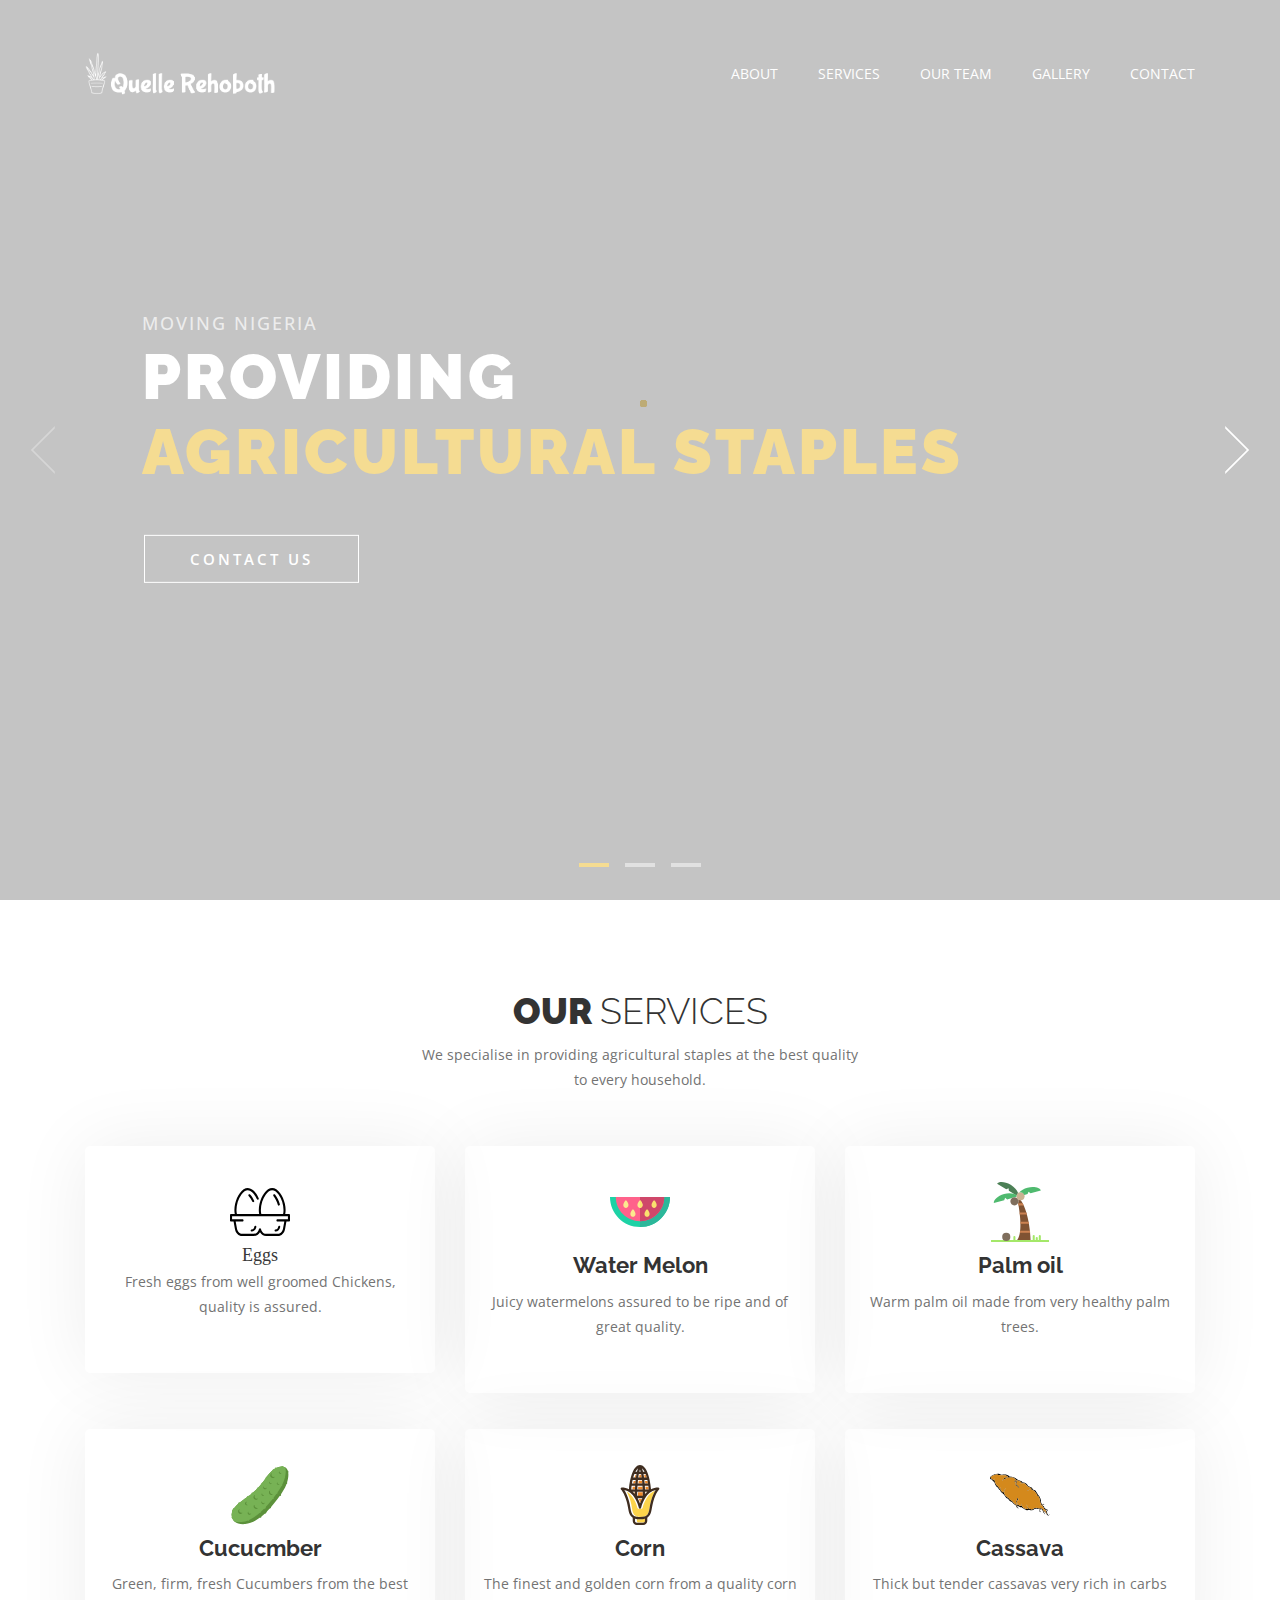
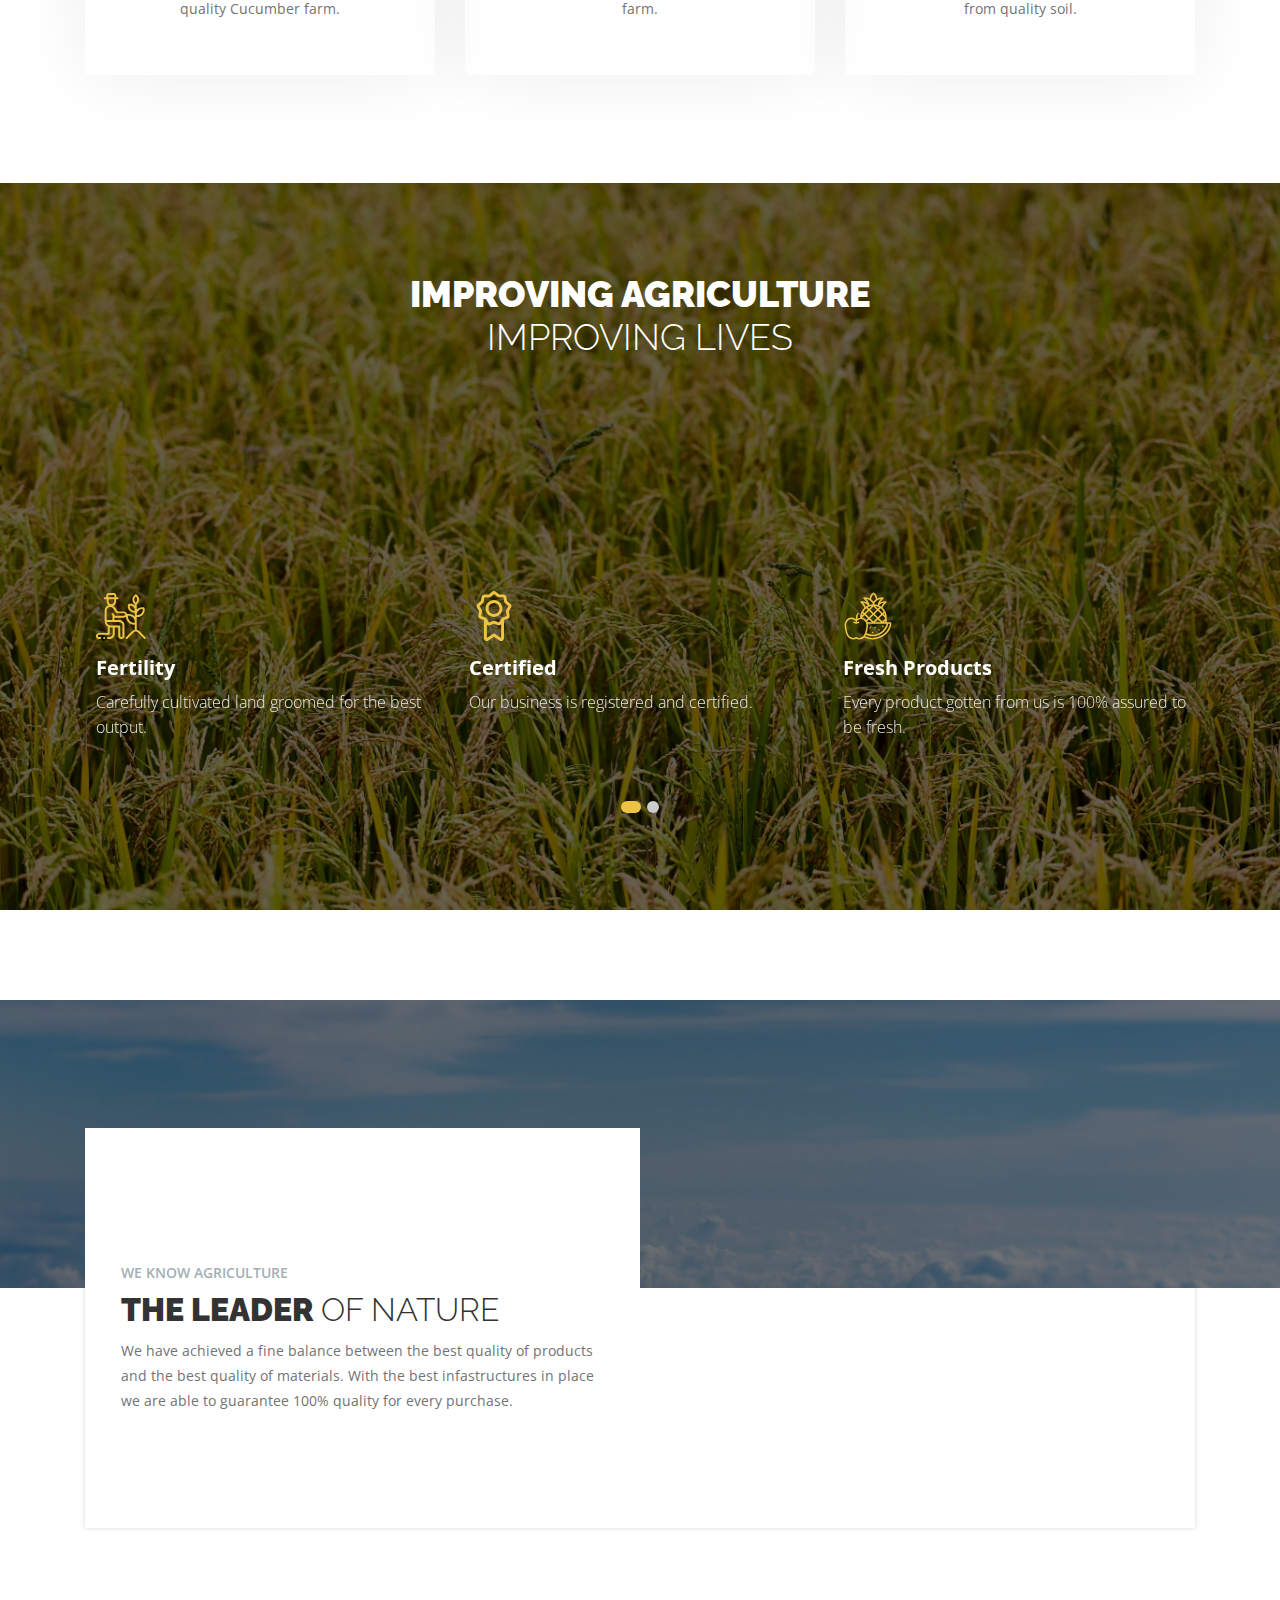
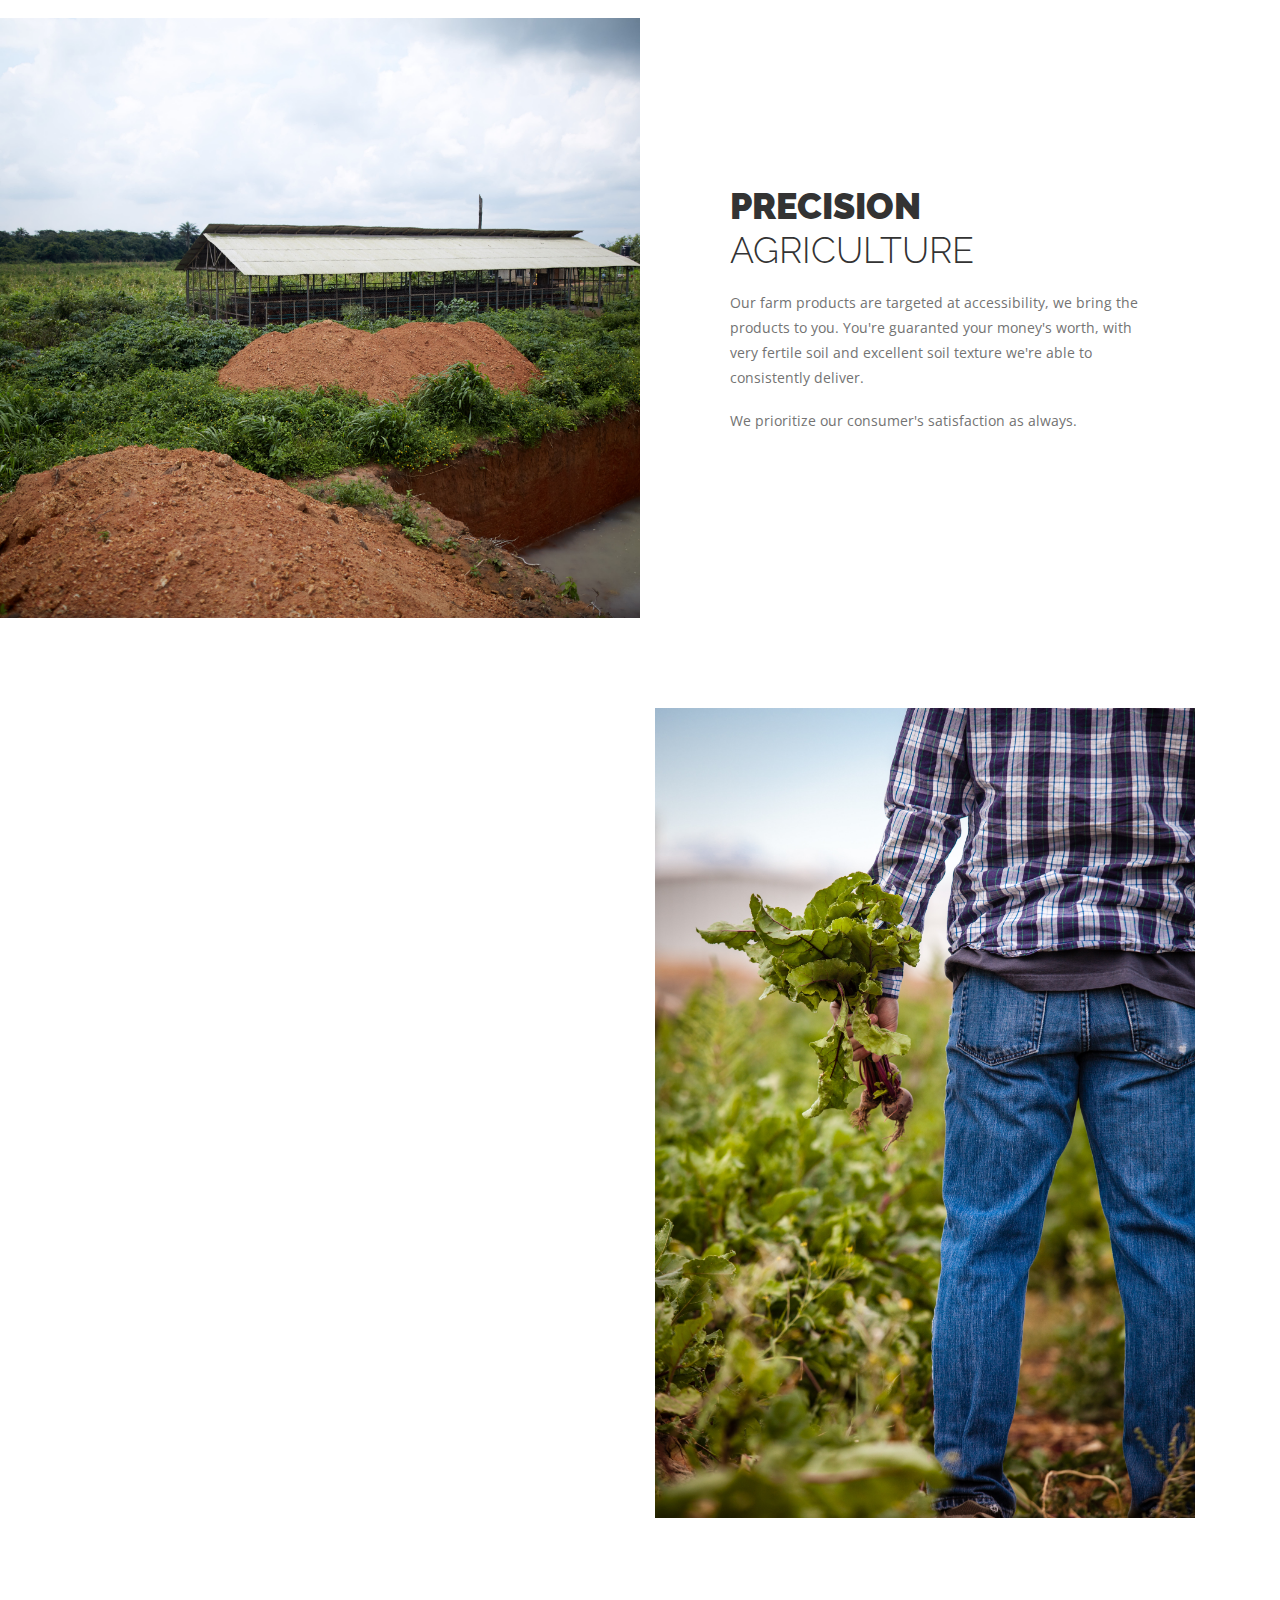
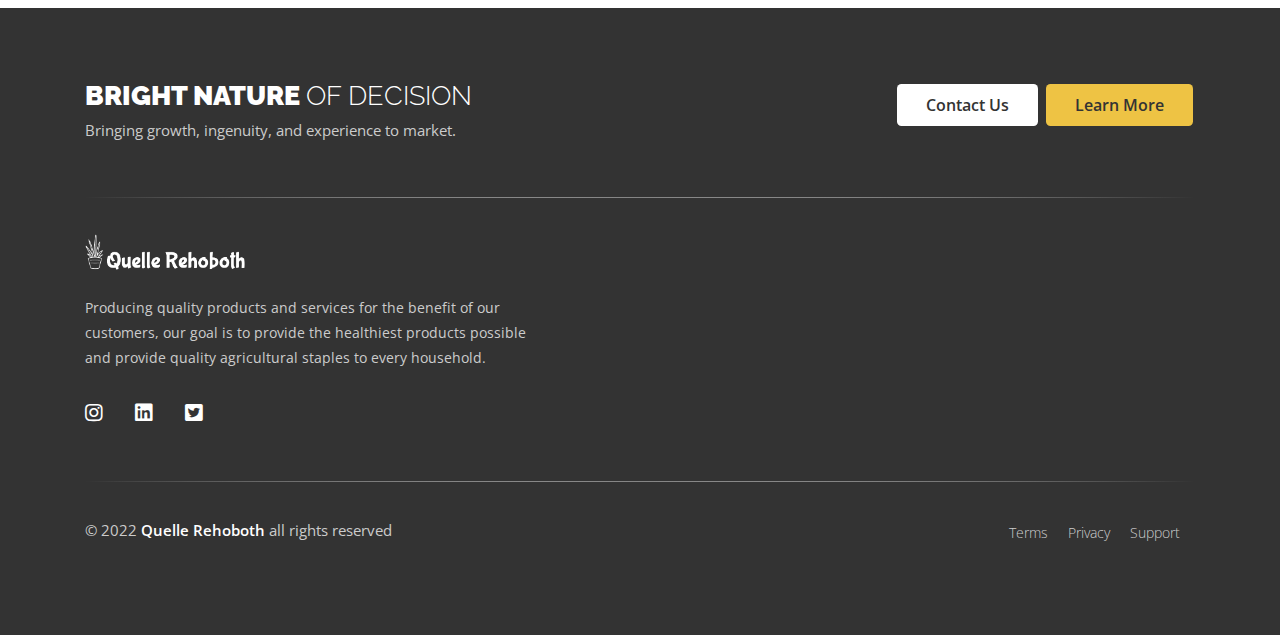
==== index.html @ 6c6b9315 "building something" ====
<!DOCTYPE html>
<html lang="en-US" class="no-js">
  <head>
    <meta charset="UTF-8" />
    <meta
      name="viewport"
      content="width=device-width, initial-scale=1, maximum-scale=1"
    />
    <meta http-equiv="X-UA-Compatible" content="IE=edge" />

    <!-- TITLE -->
   <title>Quelle Rehoboth</title>
    <meta
      name="description"
      content="Modern HTML Template ideal for business like agriculture, vegetables and organic food."
    />
    <meta
      name="keywords"
      content="agriculture, eco, farm, food, Fresh Fruit, fruits, healthy food, landscape, organic, organic food, products, vegetables"
    />

    <!-- FONT AWESOME ICONS LIBRARY -->
    <link rel="stylesheet" href="fonts/css/all.min.css" />

    <!--  FAVICON  -->
    <link rel="shortcut icon" href="images/icons/favicon.png" />

    <!-- CSS LIBRARY STYLES -->
    <link rel="stylesheet" href="css/lib/bootstrap.min.css" />
    <link rel="stylesheet" href="css/lib/slick.min.css" />
    <link rel="stylesheet" href="css/lib/owl.carousel.min.css" />
    <link rel="stylesheet" href="css/lib/flickity.min.css" />
    <link rel="stylesheet" href="css/lib/magnific-popup.min.css" />
    <link rel="stylesheet" href="css/lib/aos.min.css" />
    <link rel="stylesheet" href="css/lib/timeline.min.css" />
    <link rel="stylesheet" href="css/lib/navbar.css" />

    <!-- CSS TEMPLATE STYLES -->
    <link rel="stylesheet" href="css/main.css" />
    <link rel="stylesheet" href="css/stylesheet.css" />
    <link rel="stylesheet" href="css/responsive.css" />

    <!-- MODERNIZR LIBRARY -->
    <script src="js/modernizr-custom.js"></script>
    <script>
      document.getElementsByTagName('html')[0].className += ' js';
    </script>
  </head>

  <body>
    <!-- PRELOADER START -->
    <div id="loader-wrapper">
      <div class="loader">
        <div class="ball"></div>
        <div class="ball"></div>
        <div class="ball"></div>
        <div class="ball"></div>
        <div class="ball"></div>
        <div class="ball"></div>
        <div class="ball"></div>
        <div class="ball"></div>
        <div class="ball"></div>
        <div class="ball"></div>
      </div>
    </div>
    <!-- PRELOADER END -->

    <header>
      <!-- NAV START -->
      <nav class="navbar navbar-expand-lg navbar-dark">
        <div class="container p-0">
          <a href="index.html" class="navbar-brand"
            ><img src="Pictures/logo (2).png" alt=""
          /></a>

          <button
            type="button"
            class="navbar-toggler collapsed"
            data-toggle="collapse"
            data-target="#main-nav"
          >
            <span class="menu-icon-bar"></span>
            <span class="menu-icon-bar"></span>
            <span class="menu-icon-bar"></span>
          </button>

          <div id="main-nav" class="collapse navbar-collapse">
            <ul class="navbar-nav ml-auto">       
              <li>
                <a href="about-us.html" class="nav-item nav-link">About</a>
              </li>
              <li>
                <a href="services.html" class="nav-item nav-link">Services</a>
              </li>
               <li>
                <a href="team.html" class="nav-item nav-link">Our Team</a>
              </li>
              <li>
                <a href="gallery.html" class="nav-item nav-link">Gallery</a>
              </li>
              <li>
                <a href="contact.html" class="nav-item nav-link last-link-item"
                  >Contact</a
                >
              </li>
            </ul>
          </div>
        </div>
      </nav>
      <!-- NAV END -->

      <!--SLIDER START-->
      <div class="home-slider">
        <!-- partial:index.partial.html -->
        <div class="hero-slider" data-carousel>
          <div
            class="carousel-cell"
            style="
              background-image: url('./Pictures/arisa-chattasa-mJ7ghTbKXYo-unsplash.jpg');
            "
          >
            <div class="overlay"></div>
            <div class="container slider-caption">
              <h5 class="subtitle">Moving Nigeria</h5>
              <h2 class="title">
                Providing <br />
                <span class="color-text">Agricultural </span>
                <span class="color-text">Staples</span>
              </h2>
              <div class="slider-btn">
                <a href="contact.html" class="btn button btn-outline-white"
                  >Contact Us</a
                >
              </div>
            </div>
          </div>
          <div
            class="carousel-cell"
            style="background-image: url('./Pictures/5X9A9783.jpg')"
          >
            <div class="overlay"></div>
            <div class="container slider-caption">
              <h5 class="subtitle">bringing Growth</h5>
              <h2 class="title">
                Caring nature <br />
                <span class="color-text">for Caring Life </span>
              </h2>
              <div class="slider-btn">
                <a href="contact.html" class="btn button btn-outline-white"
                  >Contact Us</a
                >
              </div>
            </div>
          </div>
          <div
            class="carousel-cell"
            style="
              background-image: url('./Pictures/gabriel-jimenez-jin4W1HqgL4-unsplash.jpg');
            "
          >
            <div class="overlay"></div>
            <div class="container slider-caption">
              <h5 class="subtitle">Grow naturally</h5>
              <h2 class="title">
                <span class="color-text">The </span> Solutions <br />
                for Agro <span class="color-text">Needs</span>
              </h2>
              <div class="slider-btn">
                <a href="contact.html" class="btn button btn-outline-white"
                  >Contact Us</a
                >
              </div>
            </div>
          </div>
        </div>
        <!-- partial -->
      </div>
      <!--SLIDER END-->
    </header>

    <!-- CONTENT START -->
    <section>
      <!-- SERVICES START -->
      <div class="container mt-5 mb-5">
        <div class="layer-title text-center">
          <h2>OUR <span class="light-text">Services</span></h2>
          <p>
            We specialise in providing agricultural staples at the best quality
            <br />
            to every household.
          </p>
        </div>
        <div class="row">
          <div class="col-md-6 col-lg-4">
            <div class="service-box">
              <figure class="sb-icon">
                <img src="Pictures/Icons/eggs-svgrepo-com.svg" alt="" />
              </figure>
              <div class="sb-caption"
                <h4>Eggs</h4>
                <p>
                  Fresh eggs from well groomed Chickens, quality is assured.
                </p>
              </div>
            </div>
          </div>
          <div class="col-md-6 col-lg-4">
            <div class="service-box">
              <figure class="sb-icon">
                <img src="Pictures/Icons/watermelon-svgrepo-com.svg" alt="" />
              </figure>
              <div class="sb-caption">
                <h4>Water Melon</h4>
                <p>
                  Juicy watermelons assured to be ripe and of great quality.
                </p>
              </div>
            </div>
          </div>
          <div class="col-md-6 col-lg-4">
            <div class="service-box">
              <figure class="sb-icon">
                <img src="Pictures/Icons/palm-tree-svgrepo-com.svg" alt="" />
              </figure>
              <div class="sb-caption">
                <h4>Palm oil</h4>
                <p>Warm palm oil made from very healthy palm trees.</p>
              </div>
            </div>
          </div>
          <div class="col-md-6 col-lg-4">
            <div class="service-box">
              <figure class="sb-icon">
                <img src="Pictures/Icons/cucumber-svgrepo-com.svg" alt="" />
              </figure>
              <div class="sb-caption">
                <h4>Cucucmber</h4>
                <p>
                  Green, firm, fresh Cucumbers from the best quality Cucumber
                  farm.
                </p>
              </div>
            </div>
          </div>
          <div class="col-md-6 col-lg-4">
            <div class="service-box">
              <figure class="sb-icon">
                <img src="Pictures/Icons/corn-svgrepo-com.svg" alt="" />
              </figure>
              <div class="sb-caption">
                <h4>Corn</h4>
                <p>The finest and golden corn from a quality corn farm.</p>
              </div>
            </div>
          </div>
          <div class="col-md-6 col-lg-4">
            <div class="service-box">
              <figure class="sb-icon">
                <img src="Pictures/Icons/yam-svgrepo-com.svg" alt="" />
              </figure>
              <div class="sb-caption">
                <h4>Cassava</h4>
                <p>
                  Thick but tender cassavas very rich in carbs from quality
                  soil.
                </p>
              </div>
            </div>
          </div>
        </div>
      </div>
      <!-- SERVICES START -->

      <!-- PARALLAX POPUP VIDEO START -->
      <div
        class="parallax-wide-layer mt-5 mb-5"
        style="
          background-image: url('./Pictures/graphic-node-dm-9lIgr_K0-unsplash.jpg');
        "
      >
        <div class="container">
          <div class="pwl-content">
            <h2>
              Improving agriculture <br />
              <span class="light-text">improving lives </span>
            </h2>
            <p></p>

            <div class="parallax-carousel">
              <div class="owl-carousel owl-theme">
                <div class="item">
                  <figure class="pwl-icon">
                    <img src="images/icons/farmer.svg" alt="" />
                  </figure>
                  <div class="pwl-caption">
                    <h5>Fertility</h5>
                    <p>
                      Carefully cultivated land groomed for the best output.
                    </p>
                  </div>
                </div>
                <div class="item">
                  <figure class="pwl-icon">
                    <img src="images/icons/medal.svg" alt="" />
                  </figure>
                  <div class="pwl-caption">
                    <h5>Certified</h5>
                    <p>Our business is registered and certified.</p>
                  </div>
                </div>
                <div class="item">
                  <figure class="pwl-icon">
                    <img src="images/icons/fruits.svg" alt="" />
                  </figure>
                  <div class="pwl-caption">
                    <h5>Fresh Products</h5>
                    <p>
                      Every product gotten from us is 100% assured to be fresh.
                    </p>
                  </div>
                </div>
                <div class="item">
                  <figure class="pwl-icon">
                    <img src="images/icons/agronomy.svg" alt="" />
                  </figure>
                  <div class="pwl-caption">
                    <h5>Natural Products</h5>
                    <p>
                      Our products are purely natural and are not contaminated.
                    </p>
                  </div>
                </div>
                <div class="item">
                  <figure class="pwl-icon">
                    <img src="images/icons/wheat.svg" alt="" />
                  </figure>
                  <div class="pwl-caption">
                    <h5>We are Passionate</h5>
                    <p>
                      We are motivated to provide the best quality products to
                      our customers.
                    </p>
                  </div>
                </div>
              </div>
            </div>
            <div class="owl-theme">
              <div class="owl-controls">
                <div class="custom-nav owl-nav"></div>
              </div>
            </div>
          </div>
        </div>
      </div>
      <!-- PARALLAX POPUP VIDEO END -->

      <!-- COUNTER START -->
      <div
        class="ag-ws-parallax mt-5 mb-5"
        style="
          background-image: url('./Pictures/taylor-van-riper-yQorCngxzwI-unsplash.jpg');
        "
      >
        <div class="container">
          <div class="counter-wrapper-layer"></div>
        </div>
      </div>
      <!-- COUNTER END -->

      <!-- CONTENT START -->
      <div class="container mb-5">
        <div class="splip-layer">
          <div class="row no-gutters">
            <div class="col-lg-6">
              <div class="ag-ws-content">
                <div class="ag-ws-inner">
                  <h5>We know agriculture</h5>
                  <h3>The Leader <span class="light-text">of Nature</span></h3>
                  <p>
                    We have achieved a fine balance between the best quality of products and the best quality of materials. With the best infastructures in place we are able to guarantee 100% quality for every purchase.
                  </p>
                  <figure class="signature"></figure>
                </div>
              </div>
            </div>
            <div class="col-lg-6">
              <figure
                class="ag-ws-img"
                style="background-image: url('./Pictures/20211120_102827.jpg')"
              ></figure>
            </div>
          </div>
        </div>
      </div>
      <!-- CONTENT START -->

      <!-- CONTENT START -->
      <div class="ws-wrapper mt-5 mb-5">
        <div class="row no-gutters">
          <div class="order-last order-md-3 col-lg-6">
            <div
              class="section-parallax"
              style="background-image: url('./Pictures/5X9A9830.jpg')"
            ></div>
          </div>
          <div class="order-first order-md-9 col-lg-6">
            <div class="ws-section-content">
              <div class="ws-inner-content">
                <h2>PRECISION <span class="light-text">AGRICULTURE</span></h2>
                <p>
                Our farm products are targeted at accessibility, we bring the products to you. You're guaranted your money's worth, with very fertile soil and excellent soil texture we're able to consistently deliver.  
                </p>
                <p>
                  We prioritize our consumer's satisfaction as always.
                </p>
              </div>
            </div>
          </div>
        </div>
      </div>
      <!-- CONTENT END -->

      <!-- CONTENT START -->
      <div class="container mt-5 mb-5">
        <div class="row">
          <div class="col-lg-6">
            <div class="grid-box-content">
              <div class="grid-box-layer" data-aos="fade-up">
                <div class="media">
                  <img src="images/icons/farmer.svg" class="mr-3" alt="..." />
                  <div class="media-body">
                    <h4>Spirit of Innovation</h4>
                    <p>
                     We are always on the lookout for the most efficient ways to do things. With more efficieny comes increase in produce and speed, the satisfaction of consumers comes first.
                    </p>
                  </div>
                </div>
              </div>
              <div class="grid-box-layer" data-aos="fade-up">
                <div class="media">
                  <img src="images/icons/wheat.svg" class="mr-3" alt="..." />
                  <div class="media-body">
                    <h4>Shaping your Need</h4>
                    <p>
                      We have the experienced team to consistently deliver during every season and we're always looking for ways to get better.
                    </p>
                  </div>
                </div>
              </div>
              <div class="grid-box-layer" data-aos="fade-up">
                <div class="media">
                  <img src="images/icons/tractor.svg" class="mr-3" alt="..." />
                  <div class="media-body">
                    <h4>Grown by nature</h4>
                    <p>
                    Quelle Rehoboth is completely organic and isn't reliant on any chemicals. Our consumers health are of upmost importance to us.
                    </p>
                  </div>
                </div>
              </div>
            </div>
          </div>
          <div class="col-lg-6">
            <figure class="large-img-layer">
              <img
                src="./Pictures/heather-gill-VJa9L3ZVBIc-unsplash.jpg"
                alt=""
              />
            </figure>
          </div>
        </div>
      </div>
      <!-- CONTENT END -->
    </section>
    <!-- CONTENT END -->

    <!-- FOOTER START -->
    <footer>
      <div class="container">
        <div class="top-footer">
          <div class="row">
            <div class="col-lg-6">
              <h4>bright nature <span class="light-text">of decision</span></h4>
              <p>Bringing growth, ingenuity, and experience to market.</p>
            </div>
            <div class="col-lg-6">
              <div class="footer-btns">
                <a href="contact.html" class="btn button btn-white"
                  >Contact Us</a
                >
                <a href="about-us.html" class="btn button">Learn More</a>
              </div>
            </div>
          </div>
        </div>
        <hr class="hr-divider" />
        <div class="row">
          <div class="col-lg-6">
            <div class="footer-col">
              <figure class="footer-logo">
                <img src="Pictures/logo (2).png" alt="" />
              </figure>
              <p class="footer-desc">
              Producing quality products and services for the benefit of our customers, our goal is to provide the healthiest products possible and provide quality agricultural staples to every household.
              </p>
              <ul class="bottom-social">   
                <li>
                  <a href="#" target="_blank"
                    ><i class="fab fa-instagram"></i
                  ></a>
                </li>
                <li>
                  <a href="#" target="_blank"
                    ><i class="fab fa-linkedin"></i
                  ></a>
                </li>
                <li>
                  <a href="#" target="_blank"
                    ><i class="fab fa-twitter-square"></i
                  ></a>
                </li>
              </ul>
            </div>
          </div>
        </div>
        <hr class="hr-divider" />
        <div class="bottom-footer">
          <div class="row">
            <div class="col-lg-6">
              <div class="copyright">
                <p>© 2022 <strong>Quelle Rehoboth</strong> all rights reserved</p>
              </div>
            </div>
            <div class="col-lg-6 text-align">
              <ul class="bf-right">
                <li><a href="#">Terms</a></li>
                <li><a href="#">Privacy</a></li>
                <li><a href="#">Support</a></li>
              </ul>
            </div>
          </div>
        </div>
      </div>
    </footer>
    <!-- FOOTER END -->

    <!--SCROLL TOP START-->
    <a href="#0" class="cd-top">Top</a>
    <!--SCROLL TOP START-->

    <!-- JAVASCRIPTS -->
    <script src="js/lib/jquery-3.5.1.min.js"></script>
    <script src="js/lib/plugins.js"></script>
    <script src="js/lib/bootstrap.min.js"></script>
    <script src="js/lib/flickity.pkgd.min.js"></script>
    <script src="js/lib/nav-fixed-top.js"></script>
    <script src="js/lib/aos.min.js"></script>
    <script src="js/lib/owl.carousel.min.js"></script>
    <script src="js/lib/util.js"></script>
    <script src="js/lib/swipe-content.js"></script>
    <script src="js/timeline.js"></script>
    <script src="js/main.js"></script>
    <script src="js/slider.js"></script>
    <!-- JAVASCRIPTS END -->
  </body>
</html>
---- css/lib/timeline.min.css ----
@import "https://fonts.googleapis.com/css?family=Playfair+Display:700,900|Fira+Sans:400,400italic";*,::after,::before{box-sizing:inherit}*{font:inherit}html,body,div,span,applet,object,iframe,h1,h2,h3,h4,h5,h6,p,blockquote,pre,a,abbr,acronym,address,big,cite,code,del,dfn,em,img,ins,kbd,q,s,samp,small,strike,strong,sub,sup,tt,var,b,u,i,center,dl,dt,dd,ol,ul,li,fieldset,form,label,legend,table,caption,tbody,tfoot,thead,tr,th,td,article,aside,canvas,details,embed,figure,figcaption,footer,header,hgroup,menu,nav,output,ruby,section,summary,time,mark,audio,video,hr{margin:0;padding:0;border:0}html{box-sizing:border-box}body{background-color:hsl(0,0%,100%);background-color:var(--color-bg,white)}article,aside,details,figcaption,figure,footer,header,hgroup,menu,nav,section,main,form legend{display:block}ol,ul{list-style:none}blockquote,q{quotes:none}button,input,textarea,select{margin:0}.btn,.form-control,.link,.reset{background-color:transparent;padding:0;border:0;border-radius:0;color:inherit;line-height:inherit;-webkit-appearance:none;-moz-appearance:none;appearance:none}select.form-control::-ms-expand{display:none}textarea{resize:vertical;overflow:auto;vertical-align:top}input::-ms-clear{display:none}table{border-collapse:collapse;border-spacing:0}img,video,svg{max-width:100%}:root,[data-theme="default"]{--color-primary-darker:hsl(220,90%,36%);--color-primary-darker-h:220;--color-primary-darker-s:90%;--color-primary-darker-l:36%;--color-primary-dark:hsl(220,90%,46%);--color-primary-dark-h:220;--color-primary-dark-s:90%;--color-primary-dark-l:46%;--color-primary:hsl(220,90%,56%);--color-primary-h:220;--color-primary-s:90%;--color-primary-l:56%;--color-primary-light:hsl(220,90%,66%);--color-primary-light-h:220;--color-primary-light-s:90%;--color-primary-light-l:66%;--color-primary-lighter:hsl(220,90%,76%);--color-primary-lighter-h:220;--color-primary-lighter-s:90%;--color-primary-lighter-l:76%;--color-accent-darker:hsl(355,90%,41%);--color-accent-darker-h:355;--color-accent-darker-s:90%;--color-accent-darker-l:41%;--color-accent-dark:hsl(355,90%,51%);--color-accent-dark-h:355;--color-accent-dark-s:90%;--color-accent-dark-l:51%;--color-accent:hsl(355,90%,61%);--color-accent-h:355;--color-accent-s:90%;--color-accent-l:61%;--color-accent-light:hsl(355,90%,71%);--color-accent-light-h:355;--color-accent-light-s:90%;--color-accent-light-l:71%;--color-accent-lighter:hsl(355,90%,81%);--color-accent-lighter-h:355;--color-accent-lighter-s:90%;--color-accent-lighter-l:81%;--color-black:hsl(240,8%,12%);--color-black-h:240;--color-black-s:8%;--color-black-l:12%;--color-white:hsl(0,0%,100%);--color-white-h:0;--color-white-s:0;--color-white-l:100%;--color-success-darker:hsl(94,48%,36%);--color-success-darker-h:94;--color-success-darker-s:48%;--color-success-darker-l:36%;--color-success-dark:hsl(94,48%,46%);--color-success-dark-h:94;--color-success-dark-s:48%;--color-success-dark-l:46%;--color-success:hsl(94,48%,56%);--color-success-h:94;--color-success-s:48%;--color-success-l:56%;--color-success-light:hsl(94,48%,66%);--color-success-light-h:94;--color-success-light-s:48%;--color-success-light-l:66%;--color-success-lighter:hsl(94,48%,76%);--color-success-lighter-h:94;--color-success-lighter-s:48%;--color-success-lighter-l:76%;--color-error-darker:hsl(355,90%,41%);--color-error-darker-h:355;--color-error-darker-s:90%;--color-error-darker-l:41%;--color-error-dark:hsl(355,90%,51%);--color-error-dark-h:355;--color-error-dark-s:90%;--color-error-dark-l:51%;--color-error:hsl(355,90%,61%);--color-error-h:355;--color-error-s:90%;--color-error-l:61%;--color-error-light:hsl(355,90%,71%);--color-error-light-h:355;--color-error-light-s:90%;--color-error-light-l:71%;--color-error-lighter:hsl(355,90%,81%);--color-error-lighter-h:355;--color-error-lighter-s:90%;--color-error-lighter-l:81%;--color-warning-darker:hsl(46,100%,41%);--color-warning-darker-h:46;--color-warning-darker-s:100%;--color-warning-darker-l:41%;--color-warning-dark:hsl(46,100%,51%);--color-warning-dark-h:46;--color-warning-dark-s:100%;--color-warning-dark-l:51%;--color-warning:hsl(46,100%,61%);--color-warning-h:46;--color-warning-s:100%;--color-warning-l:61%;--color-warning-light:hsl(46,100%,71%);--color-warning-light-h:46;--color-warning-light-s:100%;--color-warning-light-l:71%;--color-warning-lighter:hsl(46,100%,81%);--color-warning-lighter-h:46;--color-warning-lighter-s:100%;--color-warning-lighter-l:81%;--color-bg:hsl(0,0%,100%);--color-bg-h:0;--color-bg-s:0;--color-bg-l:100%;--color-contrast-lower:hsl(0,0%,95%);--color-contrast-lower-h:0;--color-contrast-lower-s:0;--color-contrast-lower-l:95%;--color-contrast-low:hsl(240,1%,83%);--color-contrast-low-h:240;--color-contrast-low-s:1%;--color-contrast-low-l:83%;--color-contrast-medium:hsl(240,1%,48%);--color-contrast-medium-h:240;--color-contrast-medium-s:1%;--color-contrast-medium-l:48%;--color-contrast-high:hsl(240,4%,20%);--color-contrast-high-h:240;--color-contrast-high-s:4%;--color-contrast-high-l:20%;--color-contrast-higher:hsl(240,8%,12%);--color-contrast-higher-h:240;--color-contrast-higher-s:8%;--color-contrast-higher-l:12%}[data-theme]{background-color:hsl(0,0%,100%);background-color:var(--color-bg);color:hsl(240,4%,20%);color:var(--color-contrast-high)}:root{--space-unit:1em;--space-xxxxs:calc(0.125*var(--space-unit));--space-xxxs:calc(0.25*var(--space-unit));--space-xxs:calc(0.375*var(--space-unit));--space-xs:calc(0.5*var(--space-unit));--space-sm:calc(0.75*var(--space-unit));--space-md:calc(1.25*var(--space-unit));--space-lg:calc(2*var(--space-unit));--space-xl:calc(3.25*var(--space-unit));--space-xxl:calc(5.25*var(--space-unit));--space-xxxl:calc(8.5*var(--space-unit));--space-xxxxl:calc(13.75*var(--space-unit));--component-padding:var(--space-md)}.margin-top,.margin-top--md{margin-top:1.25em;margin-top:var(--space-md)}.margin-top--xxxxs{margin-top:.125em;margin-top:var(--space-xxxxs)}.margin-top--xxxs{margin-top:.25em;margin-top:var(--space-xxxs)}.margin-top--xxs{margin-top:.375em;margin-top:var(--space-xxs)}.margin-top--xs{margin-top:.5em;margin-top:var(--space-xs)}.margin-top--sm{margin-top:.75em;margin-top:var(--space-sm)}.margin-top--lg{margin-top:2em;margin-top:var(--space-lg)}.margin-top--xl{margin-top:3.25em;margin-top:var(--space-xl)}.margin-top--xxl{margin-top:5.25em;margin-top:var(--space-xxl)}.margin-top--xxxl{margin-top:8.5em;margin-top:var(--space-xxxl)}.margin-top--xxxxl{margin-top:13.75em;margin-top:var(--space-xxxxl)}.margin-bottom,.margin-bottom--md{margin-bottom:1.25em;margin-bottom:var(--space-md)}.margin-bottom--xxxxs{margin-bottom:.125em;margin-bottom:var(--space-xxxxs)}.margin-bottom--xxxs{margin-bottom:.25em;margin-bottom:var(--space-xxxs)}.margin-bottom--xxs{margin-bottom:.375em;margin-bottom:var(--space-xxs)}.margin-bottom--xs{margin-bottom:.5em;margin-bottom:var(--space-xs)}.margin-bottom--sm{margin-bottom:.75em;margin-bottom:var(--space-sm)}.margin-bottom--lg{margin-bottom:2em;margin-bottom:var(--space-lg)}.margin-bottom--xl{margin-bottom:3.25em;margin-bottom:var(--space-xl)}.margin-bottom--xxl{margin-bottom:5.25em;margin-bottom:var(--space-xxl)}.margin-bottom--xxxl{margin-bottom:8.5em;margin-bottom:var(--space-xxxl)}.margin-bottom--xxxxl{margin-bottom:13.75em;margin-bottom:var(--space-xxxxl)}:root{--container-width-xs:37.5rem;--container-width-sm:45rem;--container-width-md:64rem;--container-width-lg:80rem;--container-width-xl:90rem}.container--full-width{width:100%}.container--xs{max-width:37.5rem;max-width:var(--container-width-xs)}.container--sm{max-width:45rem;max-width:var(--container-width-sm)}.container--md{max-width:64rem;max-width:var(--container-width-md)}.container--lg{max-width:80rem;max-width:var(--container-width-lg)}.container--xl{max-width:90rem;max-width:var(--container-width-xl)}.container--adaptive,.container--adaptive-lg{max-width:37.5rem;max-width:var(--container-width-xs)}@media (min-width: 64rem){.container--adaptive,.container--adaptive-lg{max-width:64rem;max-width:var(--container-width-md)}}@media (min-width: 90rem){.container--adaptive,.container--adaptive-lg{max-width:80rem;max-width:var(--container-width-lg)}}.container--adaptive-sm{max-width:37.5rem;max-width:var(--container-width-xs)}@media (min-width: 64rem){.container--adaptive-sm{max-width:45rem;max-width:var(--container-width-sm)}}.container--adaptive-md{max-width:37.5rem;max-width:var(--container-width-xs)}@media (min-width: 64rem){.container--adaptive-md{max-width:64rem;max-width:var(--container-width-md)}}.container--adaptive-xl{max-width:37.5rem;max-width:var(--container-width-xs)}@media (min-width: 64rem){.container--adaptive-xl{max-width:64rem;max-width:var(--container-width-md)}}@media (min-width: 90rem){.container--adaptive-xl{max-width:90rem;max-width:var(--container-width-xl)}}.grid{display:-ms-flexbox;display:flex;-ms-flex-wrap:wrap;flex-wrap:wrap}.grid>*{background-clip:content-box;-ms-flex-preferred-size:100%;flex-basis:100%}.grid--gap-xs,.grid-gap--xs{margin:-.5em 0 0 -.5em;margin:calc(var(--space-xs)*-1) 0 0 calc(var(--space-xs)*-1)}.grid--gap-xs>*,.grid-gap--xs>*{padding:.5em 0 0 .5em;padding:var(--space-xs) 0 0 var(--space-xs)}.grid--gap-sm,.grid-gap--sm{margin:-.75em 0 0 -.75em;margin:calc(var(--space-sm)*-1) 0 0 calc(var(--space-sm)*-1)}.grid--gap-sm>*,.grid-gap--sm>*{padding:.75em 0 0 .75em;padding:var(--space-sm) 0 0 var(--space-sm)}.grid--gap-md,.grid-gap--md{margin:-1.25em 0 0 -1.25em;margin:calc(var(--space-md)*-1) 0 0 calc(var(--space-md)*-1)}.grid--gap-md>*,.grid-gap--md>*{padding:1.25em 0 0 1.25em;padding:var(--space-md) 0 0 var(--space-md)}.grid--gap-lg,.grid-gap--lg{margin:-2em 0 0 -2em;margin:calc(var(--space-lg)*-1) 0 0 calc(var(--space-lg)*-1)}.grid--gap-lg>*,.grid-gap--lg>*{padding:2em 0 0 2em;padding:var(--space-lg) 0 0 var(--space-lg)}.grid--gap-xl,.grid-gap--xl{margin:-3.25em 0 0 -3.25em;margin:calc(var(--space-xl)*-1) 0 0 calc(var(--space-xl)*-1)}.grid--gap-xl>*,.grid-gap--xl>*{padding:3.25em 0 0 3.25em;padding:var(--space-xl) 0 0 var(--space-xl)}.col{-ms-flex-positive:1;flex-grow:1;-ms-flex-preferred-size:0;flex-basis:0;max-width:100%}.col--1{-ms-flex-preferred-size:8.33%;flex-basis:8.33%;max-width:8.33%}.col--2{-ms-flex-preferred-size:16.66%;flex-basis:16.66%;max-width:16.66%}.col--3{-ms-flex-preferred-size:25%;flex-basis:25%;max-width:25%}.col--4{-ms-flex-preferred-size:33.33%;flex-basis:33.33%;max-width:33.33%}.col--5{-ms-flex-preferred-size:41.66%;flex-basis:41.66%;max-width:41.66%}.col--6{-ms-flex-preferred-size:50%;flex-basis:50%;max-width:50%}.col--7{-ms-flex-preferred-size:58.33%;flex-basis:58.33%;max-width:58.33%}.col--8{-ms-flex-preferred-size:66.66%;flex-basis:66.66%;max-width:66.66%}.col--9{-ms-flex-preferred-size:75%;flex-basis:75%;max-width:75%}.col--10{-ms-flex-preferred-size:83.33%;flex-basis:83.33%;max-width:83.33%}.col--11{-ms-flex-preferred-size:91.66%;flex-basis:91.66%;max-width:91.66%}.col--12{-ms-flex-preferred-size:100%;flex-basis:100%;max-width:100%}@media (min-width: 30rem){.col--xs{-ms-flex-positive:1;flex-grow:1;-ms-flex-preferred-size:0;flex-basis:0;max-width:100%}.col--xs-1{-ms-flex-preferred-size:8.33%;flex-basis:8.33%;max-width:8.33%}.col--xs-2{-ms-flex-preferred-size:16.66%;flex-basis:16.66%;max-width:16.66%}.col--xs-3{-ms-flex-preferred-size:25%;flex-basis:25%;max-width:25%}.col--xs-4{-ms-flex-preferred-size:33.33%;flex-basis:33.33%;max-width:33.33%}.col--xs-5{-ms-flex-preferred-size:41.66%;flex-basis:41.66%;max-width:41.66%}.col--xs-6{-ms-flex-preferred-size:50%;flex-basis:50%;max-width:50%}.col--xs-7{-ms-flex-preferred-size:58.33%;flex-basis:58.33%;max-width:58.33%}.col--xs-8{-ms-flex-preferred-size:66.66%;flex-basis:66.66%;max-width:66.66%}.col--xs-9{-ms-flex-preferred-size:75%;flex-basis:75%;max-width:75%}.col--xs-10{-ms-flex-preferred-size:83.33%;flex-basis:83.33%;max-width:83.33%}.col--xs-11{-ms-flex-preferred-size:91.66%;flex-basis:91.66%;max-width:91.66%}.col--xs-12{-ms-flex-preferred-size:100%;flex-basis:100%;max-width:100%}}@media (min-width: 37.5rem){.col--sm{-ms-flex-positive:1;flex-grow:1;-ms-flex-preferred-size:0;flex-basis:0;max-width:100%}.col--sm-1{-ms-flex-preferred-size:8.33%;flex-basis:8.33%;max-width:8.33%}.col--sm-2{-ms-flex-preferred-size:16.66%;flex-basis:16.66%;max-width:16.66%}.col--sm-3{-ms-flex-preferred-size:25%;flex-basis:25%;max-width:25%}.col--sm-4{-ms-flex-preferred-size:33.33%;flex-basis:33.33%;max-width:33.33%}.col--sm-5{-ms-flex-preferred-size:41.66%;flex-basis:41.66%;max-width:41.66%}.col--sm-6{-ms-flex-preferred-size:50%;flex-basis:50%;max-width:50%}.col--sm-7{-ms-flex-preferred-size:58.33%;flex-basis:58.33%;max-width:58.33%}.col--sm-8{-ms-flex-preferred-size:66.66%;flex-basis:66.66%;max-width:66.66%}.col--sm-9{-ms-flex-preferred-size:75%;flex-basis:75%;max-width:75%}.col--sm-10{-ms-flex-preferred-size:83.33%;flex-basis:83.33%;max-width:83.33%}.col--sm-11{-ms-flex-preferred-size:91.66%;flex-basis:91.66%;max-width:91.66%}.col--sm-12{-ms-flex-preferred-size:100%;flex-basis:100%;max-width:100%}}@media (min-width: 64rem){.col--md{-ms-flex-positive:1;flex-grow:1;-ms-flex-preferred-size:0;flex-basis:0;max-width:100%}.col--md-1{-ms-flex-preferred-size:8.33%;flex-basis:8.33%;max-width:8.33%}.col--md-2{-ms-flex-preferred-size:16.66%;flex-basis:16.66%;max-width:16.66%}.col--md-3{-ms-flex-preferred-size:25%;flex-basis:25%;max-width:25%}.col--md-4{-ms-flex-preferred-size:33.33%;flex-basis:33.33%;max-width:33.33%}.col--md-5{-ms-flex-preferred-size:41.66%;flex-basis:41.66%;max-width:41.66%}.col--md-6{-ms-flex-preferred-size:50%;flex-basis:50%;max-width:50%}.col--md-7{-ms-flex-preferred-size:58.33%;flex-basis:58.33%;max-width:58.33%}.col--md-8{-ms-flex-preferred-size:66.66%;flex-basis:66.66%;max-width:66.66%}.col--md-9{-ms-flex-preferred-size:75%;flex-basis:75%;max-width:75%}.col--md-10{-ms-flex-preferred-size:83.33%;flex-basis:83.33%;max-width:83.33%}.col--md-11{-ms-flex-preferred-size:91.66%;flex-basis:91.66%;max-width:91.66%}.col--md-12{-ms-flex-preferred-size:100%;flex-basis:100%;max-width:100%}}@media (min-width: 80rem){.col--lg{-ms-flex-positive:1;flex-grow:1;-ms-flex-preferred-size:0;flex-basis:0;max-width:100%}.col--lg-1{-ms-flex-preferred-size:8.33%;flex-basis:8.33%;max-width:8.33%}.col--lg-2{-ms-flex-preferred-size:16.66%;flex-basis:16.66%;max-width:16.66%}.col--lg-3{-ms-flex-preferred-size:25%;flex-basis:25%;max-width:25%}.col--lg-4{-ms-flex-preferred-size:33.33%;flex-basis:33.33%;max-width:33.33%}.col--lg-5{-ms-flex-preferred-size:41.66%;flex-basis:41.66%;max-width:41.66%}.col--lg-6{-ms-flex-preferred-size:50%;flex-basis:50%;max-width:50%}.col--lg-7{-ms-flex-preferred-size:58.33%;flex-basis:58.33%;max-width:58.33%}.col--lg-8{-ms-flex-preferred-size:66.66%;flex-basis:66.66%;max-width:66.66%}.col--lg-9{-ms-flex-preferred-size:75%;flex-basis:75%;max-width:75%}.col--lg-10{-ms-flex-preferred-size:83.33%;flex-basis:83.33%;max-width:83.33%}.col--lg-11{-ms-flex-preferred-size:91.66%;flex-basis:91.66%;max-width:91.66%}.col--lg-12{-ms-flex-preferred-size:100%;flex-basis:100%;max-width:100%}}@media (min-width: 90rem){.col--xl{-ms-flex-positive:1;flex-grow:1;-ms-flex-preferred-size:0;flex-basis:0;max-width:100%}.col--xl-1{-ms-flex-preferred-size:8.33%;flex-basis:8.33%;max-width:8.33%}.col--xl-2{-ms-flex-preferred-size:16.66%;flex-basis:16.66%;max-width:16.66%}.col--xl-3{-ms-flex-preferred-size:25%;flex-basis:25%;max-width:25%}.col--xl-4{-ms-flex-preferred-size:33.33%;flex-basis:33.33%;max-width:33.33%}.col--xl-5{-ms-flex-preferred-size:41.66%;flex-basis:41.66%;max-width:41.66%}.col--xl-6{-ms-flex-preferred-size:50%;flex-basis:50%;max-width:50%}.col--xl-7{-ms-flex-preferred-size:58.33%;flex-basis:58.33%;max-width:58.33%}.col--xl-8{-ms-flex-preferred-size:66.66%;flex-basis:66.66%;max-width:66.66%}.col--xl-9{-ms-flex-preferred-size:75%;flex-basis:75%;max-width:75%}.col--xl-10{-ms-flex-preferred-size:83.33%;flex-basis:83.33%;max-width:83.33%}.col--xl-11{-ms-flex-preferred-size:91.66%;flex-basis:91.66%;max-width:91.66%}.col--xl-12{-ms-flex-preferred-size:100%;flex-basis:100%;max-width:100%}}.flex{display:-ms-flexbox;display:flex}.flex>*{display:inline-block}.flex--wrap{-ms-flex-wrap:wrap;flex-wrap:wrap}.flex--column{-ms-flex-direction:column;flex-direction:column}.flex--end{-ms-flex-pack:end;justify-content:flex-end}.flex--center{-ms-flex-pack:center;justify-content:center;-ms-flex-align:center;align-items:center}.flex--center-x{-ms-flex-pack:center;justify-content:center}.flex--center-y{-ms-flex-align:center;align-items:center}.flex--space-between{-ms-flex-pack:justify;justify-content:space-between}.flex--space-around{-ms-flex-pack:distribute;justify-content:space-around}.flex--space-evenly{-ms-flex-pack:space-evenly;justify-content:space-evenly}.flex--grow>*{-ms-flex-positive:1;flex-grow:1}.flex--shrink-none>*{-ms-flex-negative:0;flex-shrink:0}.flex--gap>*,.flex--gap-md>*,.flex-gap>*,.flex-gap--md>*{margin-right:1.25em;margin-right:var(--space-md)}.flex--gap>:last-child,.flex--gap-md>:last-child,.flex-gap>:last-child,.flex-gap--md>:last-child{margin-right:0}.flex--wrap.flex--gap,.flex--wrap.flex--gap-md,.flex--wrap.flex-gap,.flex--wrap.flex-gap--md{margin-bottom:-1.25em;margin-bottom:calc(-1*var(--space-md))}.flex--wrap.flex--gap>*,.flex--wrap.flex--gap-md>*,.flex--wrap.flex-gap>*,.flex--wrap.flex-gap--md>*{margin-bottom:1.25em;margin-bottom:var(--space-md)}.flex--gap-xxs>*,.flex-gap--xxs>*{margin-right:.375em;margin-right:var(--space-xxs)}.flex--gap-xxs>:last-child,.flex-gap--xxs>:last-child{margin-right:0}.flex--wrap.flex--gap-xxs,.flex--wrap.flex-gap--xxs{margin-bottom:-.375em;margin-bottom:calc(-1*var(--space-xxs))}.flex--wrap.flex--gap-xxs>*,.flex--wrap.flex-gap--xxs>*{margin-bottom:.375em;margin-bottom:var(--space-xxs)}.flex--gap-xs>*,.flex-gap--xs>*{margin-right:.5em;margin-right:var(--space-xs)}.flex--gap-xs>:last-child,.flex-gap--xs>:last-child{margin-right:0}.flex--wrap.flex--gap-xs,.flex--wrap.flex-gap--xs{margin-bottom:-.5em;margin-bottom:calc(-1*var(--space-xs))}.flex--wrap.flex--gap-xs>*,.flex--wrap.flex-gap--xs>*{margin-bottom:.5em;margin-bottom:var(--space-xs)}.flex--gap-sm>*,.flex-gap--sm>*{margin-right:.75em;margin-right:var(--space-sm)}.flex--gap-sm>:last-child,.flex-gap--sm>:last-child{margin-right:0}.flex--wrap.flex--gap-sm,.flex--wrap.flex-gap--sm{margin-bottom:-.75em;margin-bottom:calc(-1*var(--space-sm))}.flex--wrap.flex--gap-sm>*,.flex--wrap.flex-gap--sm>*{margin-bottom:.75em;margin-bottom:var(--space-sm)}.flex--gap-lg>*,.flex-gap--lg>*{margin-right:2em;margin-right:var(--space-lg)}.flex--gap-lg>:last-child,.flex-gap--lg>:last-child{margin-right:0}.flex--wrap.flex--gap-lg,.flex--wrap.flex-gap--lg{margin-bottom:-2em;margin-bottom:calc(-1*var(--space-lg))}.flex--wrap.flex--gap-lg>*,.flex--wrap.flex-gap--lg>*{margin-bottom:2em;margin-bottom:var(--space-lg)}.flex--gap-xl>*,.flex-gap--xl>*{margin-right:3.25em;margin-right:var(--space-xl)}.flex--gap-xl>:last-child,.flex-gap--xl>:last-child{margin-right:0}.flex--wrap.flex--gap-xl,.flex--wrap.flex-gap--xl{margin-bottom:-3.25em;margin-bottom:calc(-1*var(--space-xl))}.flex--wrap.flex--gap-xl>*,.flex--wrap.flex-gap--xl>*{margin-bottom:3.25em;margin-bottom:var(--space-xl)}.flex-item--end{-ms-flex-item-align:end;align-self:flex-end}.flex-item--grow{-ms-flex-positive:1;flex-grow:1}.flex-item--shrink-none{-ms-flex-negative:0;flex-shrink:0}:root{--radius:.25em;--shadow-sm:0 1px 1px rgba(0,0,0,.2),0 1px 8px rgba(0,0,0,.1);--shadow-md:0 1px 8px rgba(0,0,0,.1),0 8px 24px rgba(0,0,0,.15);--shadow-lg:0 1px 8px rgba(0,0,0,.1),0 16px 48px rgba(0,0,0,.1),0 24px 60px rgba(0,0,0,.1);--transition-bounce:cubic-bezier(0.175,0.885,0.32,1.275);--transition-ease-in-out:cubic-bezier(0.645,0.045,0.355,1);--transition-ease-in:cubic-bezier(0.55,0.055,0.675,0.19);--transition-ease-out:cubic-bezier(0.215,0.61,0.355,1);--font-primary:sans-serif;--text-base-size:1em;--text-scale-ratio:1.2;--text-xs:calc(1em/var(--text-scale-ratio)/var(--text-scale-ratio));--text-sm:calc(var(--text-xs)*var(--text-scale-ratio));--text-md:calc(var(--text-sm)*var(--text-scale-ratio)*var(--text-scale-ratio));--text-lg:calc(var(--text-md)*var(--text-scale-ratio));--text-xl:calc(var(--text-lg)*var(--text-scale-ratio));--text-xxl:calc(var(--text-xl)*var(--text-scale-ratio));--text-xxxl:calc(var(--text-xxl)*var(--text-scale-ratio));--body-line-height:1.4;--heading-line-height:1.2;--font-primary-capital-letter:1}body{font-size:1em;font-size:var(--text-base-size);font-family:'Fira Sans',sans-serif;font-family:var(--font-primary);color:hsl(240,4%,20%);color:var(--color-contrast-high)}h1,h2,h3,h4{color:hsl(240,8%,12%);color:var(--color-contrast-higher);line-height:1.2;line-height:var(--heading-line-height)}.text--xxxl{font-size:2.48832em;font-size:var(--text-xxxl)}h1,.text--xxl{font-size:2.0736em;font-size:var(--text-xxl)}h2,.text--xl{font-size:1.728em;font-size:var(--text-xl)}h3,.text--lg{font-size:1.44em;font-size:var(--text-lg)}h4,.text--md{font-size:1.2em;font-size:var(--text-md)}.text--sm,small{font-size:.83333em;font-size:var(--text-sm)}.text--xs{font-size:.69444em;font-size:var(--text-xs)}a,.link{color:hsl(220,90%,56%);color:var(--color-primary);text-decoration:underline}mark{background-color:hsl(355,90%,81%);background-color:var(--color-accent-lighter);color:inherit}strong{font-weight:700}s{text-decoration:line-through}u{text-decoration:underline}.text--subtle,.text-component .text--subtle{color:hsl(240,1%,48%);color:var(--color-contrast-medium)}.text--inherit,.text-component .text--inherit{color:inherit}.text-component{--component-body-line-height:calc(var(--body-line-height)*var(--line-height-multiplier,1));--component-heading-line-height:calc(var(--heading-line-height)*var(--line-height-multiplier,1));--line-height-multiplier:1;--text-vspace-multiplier:1}.text-component h1,.text-component h2,.text-component h3,.text-component h4{line-height:1.2;line-height:var(--component-heading-line-height);margin-bottom:.25em;margin-bottom:calc(var(--space-xxxs)*var(--text-vspace-multiplier))}.text-component h2,.text-component h3,.text-component h4{margin-top:.75em;margin-top:calc(var(--space-sm)*var(--text-vspace-multiplier))}.text-component p,.text-component blockquote,.text-component ul li,.text-component ol li{line-height:1.4;line-height:var(--component-body-line-height);color:hsl(240,4%,20%);color:var(--color-contrast-high)}.text-component ul,.text-component ol,.text-component p,.text-component blockquote{margin-bottom:.75em;margin-bottom:calc(var(--space-sm)*var(--text-vspace-multiplier))}.text-component ul,.text-component ol{padding-left:1em}.text-component ul{list-style-type:disc}.text-component ol{list-style-type:decimal}.text-component em{font-style:italic}.text-component blockquote{padding-left:1em;border-left:4px solid hsl(240,1%,83%);border-left:4px solid var(--color-contrast-low)}.text-component hr{background:hsl(240,1%,83%);background:var(--color-contrast-low);height:1px;margin:2em auto;margin:calc(var(--space-lg)*var(--text-vspace-multiplier)) auto}.text-component>:first-child{margin-top:0}.text-component>:last-child{margin-bottom:0}.article.text-component{--line-height-multiplier:1.13}.article.text-component ul,.article.text-component ol,.article.text-component p,.article.text-component blockquote{--text-vspace-multiplier:1.2}.text-component__img{margin-bottom:1.25em;margin-bottom:calc(var(--space-md)*var(--text-vspace-multiplier,1));text-align:center}.text-component__img img{display:block;margin:0 auto}.text-component__img figcaption{text-align:center;font-size:.83333em;font-size:var(--text-sm);color:hsl(240,1%,48%);color:var(--color-contrast-medium);margin-top:.5em;margin-top:var(--space-xs)}.text-component__content{margin-bottom:1.25em;margin-bottom:calc(var(--space-md)*var(--text-vspace-multiplier,1))}.text-component__content .text-component__img{margin-bottom:0}@media (min-width: 37.5rem){.text-component__content--left,.text-component__content--right,.text-component__img--left,.text-component__img--right{width:45%}.text-component__content--left img,.text-component__content--right img,.text-component__img--left img,.text-component__img--right img{width:100%}.text-component__content--left,.text-component__img--left{float:left;margin-right:1.25em;margin-right:calc(var(--space-md)*var(--text-vspace-multiplier,1))}.text-component__content--right,.text-component__img--right{float:right;margin-left:1.25em;margin-left:calc(var(--space-md)*var(--text-vspace-multiplier,1))}}@media (min-width: 90rem){.text-component__content--outset,.text-component__img--outset{width:calc(100% + 10.5em);width:calc(100% + 2*var(--space-xxl))}.text-component__content--outset img,.text-component__img--outset img{width:100%}.text-component__content--outset:not(.text-component__content--right),.text-component__img--outset:not(.text-component__img--right){margin-left:-5.25em;margin-left:calc(-1*var(--space-xxl))}.text-component__content--left,.text-component__content--right,.text-component__img--left,.text-component__img--right{width:50%}.text-component__content--right.text-component__content--outset,.text-component__img--right.text-component__img--outset{margin-right:-5.25em;margin-right:calc(-1*var(--space-xxl))}}.truncate{overflow:hidden;text-overflow:ellipsis;white-space:nowrap}.text--center{text-align:center}.text--replace{overflow:hidden;color:transparent;text-indent:100%;white-space:nowrap}:root{--icon-xs:16px;--icon-sm:24px;--icon-md:32px;--icon-lg:48px;--icon-xl:64px}.icon{display:inline-block;color:hsl(240,8%,12%);color:var(--color-contrast-higher);fill:currentColor;height:1em;width:1em;line-height:1}.icon--xs{font-size:16px;font-size:var(--icon-xs)}.icon--sm{font-size:24px;font-size:var(--icon-sm)}.icon--md{font-size:32px;font-size:var(--icon-md)}.icon--lg{font-size:48px;font-size:var(--icon-lg)}.icon--xl{font-size:64px;font-size:var(--icon-xl)}.icon-text{display:-ms-inline-flexbox;display:inline-flex;-ms-flex-align:center;align-items:center}.icon-text>:nth-child(2){margin-left:.375em;margin-left:var(--space-xxs)}.icon-text .icon{color:inherit;-ms-flex-negative:0;flex-shrink:0}.icon-text.icon-text-gap--none>:nth-child(2){margin-left:0}.icon--is-spinning{-webkit-animation:icon-spin 1s infinite linear;animation:icon-spin 1s infinite linear}@-webkit-keyframes icon-spin{0%{-webkit-transform:rotate(0deg);transform:rotate(0deg)}100%{-webkit-transform:rotate(360deg);transform:rotate(360deg)}}@keyframes icon-spin{0%{-webkit-transform:rotate(0deg);transform:rotate(0deg)}100%{-webkit-transform:rotate(360deg);transform:rotate(360deg)}}.icon use{color:inherit;fill:currentColor}:root{--btn-font-size:1em;--btn-sm:calc(var(--btn-font-size) - 0.2em);--btn-md:calc(var(--btn-font-size) + 0.2em);--btn-lg:calc(var(--btn-font-size) + 0.4em)}.btn{display:-ms-inline-flexbox;display:inline-flex;position:relative;white-space:nowrap;text-decoration:none;line-height:1;padding:.5em .75em;padding:var(--space-xs) var(--space-sm);border-radius:.25em;font-size:1em;font-size:var(--btn-font-size);-ms-flex-pack:center;justify-content:center;-ms-flex-align:center;align-items:center}.btn--primary{background-color:hsl(220,90%,56%);background-color:var(--color-primary);color:hsl(0,0%,100%);color:var(--color-white);-webkit-font-smoothing:antialiased;-moz-osx-font-smoothing:grayscale}.btn--subtle{color:hsl(240,8%,12%);color:var(--color-contrast-higher);border:1px solid hsl(240,1%,83%);border:1px solid var(--color-contrast-low)}.btn--accent{background-color:hsl(355,90%,61%);background-color:var(--color-accent);color:hsl(0,0%,100%);color:var(--color-white);-webkit-font-smoothing:antialiased;-moz-osx-font-smoothing:grayscale}.btn--disabled{cursor:not-allowed;box-shadow:none;opacity:.6}.btn--sm{font-size:.8em;font-size:var(--btn-sm)}.btn--md{font-size:1.2em;font-size:var(--btn-md)}.btn--lg{font-size:1.4em;font-size:var(--btn-lg)}.btn--full-width{display:-ms-flexbox;display:flex;width:100%}.btn .icon{color:inherit;-ms-flex-negative:0;flex-shrink:0}.btn--icon-text{-ms-flex-align:center;align-items:center}.btn--icon-text>:nth-child(2){margin-left:.375em;margin-left:var(--space-xxs)}.btn--icon{padding:.5em;padding:var(--space-xs)}.form-control{padding:.5em .75em;padding:var(--space-xs) var(--space-sm);background:hsl(0,0%,100%);background:var(--color-bg);border:2px solid hsl(240,1%,83%);border:2px solid var(--color-contrast-low);width:100%}.form-control:focus{outline:none;border-color:hsl(220,90%,56%);border-color:var(--color-primary);--color-shadow:hsla(220,90%,56%,0.2);--color-shadow:hsla(var(--color-primary-h),var(--color-primary-s),var(--color-primary-l),0.2);box-shadow:undefined;box-shadow:0 0 0 3px var(--color-shadow)}.form-control:focus:focus{box-shadow:0 0 0 3px hsla(220,90%,56%,0.2);box-shadow:0 0 0 3px var(--color-shadow)}.form-control::-webkit-input-placeholder{color:hsl(240,1%,48%);color:var(--color-contrast-medium)}.form-control::-moz-placeholder{opacity:1;color:hsl(240,1%,48%);color:var(--color-contrast-medium)}.form-control:-ms-input-placeholder{color:hsl(240,1%,48%);color:var(--color-contrast-medium)}.form-control:-moz-placeholder{color:hsl(240,1%,48%);color:var(--color-contrast-medium)}.form-control[disabled],.form-control[readonly]{cursor:not-allowed}.form-control[aria-invalid="true"]{border-color:hsl(355,90%,61%);border-color:var(--color-error)}.form-control[aria-invalid="true"]:focus{--color-shadow:hsla(355,90%,61%,0.2);--color-shadow:hsla(var(--color-error-h),var(--color-error-s),var(--color-error-l),0.2);box-shadow:undefined;box-shadow:0 0 0 3px var(--color-shadow)}.form-control[aria-invalid="true"]:focus:focus{box-shadow:0 0 0 3px hsla(355,90%,61%,0.2);box-shadow:0 0 0 3px var(--color-shadow)}.form-legend{color:hsl(240,8%,12%);color:var(--color-contrast-higher);line-height:1.2;font-size:1.2em;font-size:var(--text-md);margin-bottom:.375em;margin-bottom:var(--space-xxs)}.form-label{display:inline-block;font-size:.83333em;font-size:var(--text-sm);margin-bottom:.25em;margin-bottom:var(--space-xxxs)}.form__msg-error{background-color:hsl(355,90%,61%);background-color:var(--color-error);color:hsl(0,0%,100%);color:var(--color-white);font-size:.83333em;font-size:var(--text-sm);-webkit-font-smoothing:antialiased;-moz-osx-font-smoothing:grayscale;padding:.5em;padding:var(--space-xs);margin-top:.75em;margin-top:var(--space-sm);border-radius:.25em;position:absolute;clip:rect(1px,1px,1px,1px)}.form__msg-error::before{content:'';position:absolute;left:.75em;left:var(--space-sm);top:0;-webkit-transform:translateY(-100%);-ms-transform:translateY(-100%);transform:translateY(-100%);width:0;height:0;border:8px solid transparent;border-bottom-color:hsl(355,90%,61%);border-bottom-color:var(--color-error)}.form__msg-error--is-visible{position:relative;clip:auto}.radio-list>*,.checkbox-list>*{position:relative;display:-ms-flexbox;display:flex;-ms-flex-align:baseline;align-items:baseline;margin-bottom:.375em;margin-bottom:var(--space-xxs)}.radio-list>:last-of-type,.checkbox-list>:last-of-type{margin-bottom:0}.radio-list label,.checkbox-list label{line-height:1.4;line-height:var(--body-line-height);-webkit-user-select:none;-moz-user-select:none;-ms-user-select:none;user-select:none}.radio-list input,.checkbox-list input{vertical-align:top;margin-right:.25em;margin-right:var(--space-xxxs);-ms-flex-negative:0;flex-shrink:0}.radio-list.radio-list--inline,.radio-list.checkbox-list--inline,.checkbox-list.radio-list--inline,.checkbox-list.checkbox-list--inline{display:-ms-flexbox;display:flex;margin-bottom:-1.25em;margin-bottom:calc(-1*var(--space-md))}.radio-list.radio-list--inline>*,.radio-list.checkbox-list--inline>*,.checkbox-list.radio-list--inline>*,.checkbox-list.checkbox-list--inline>*{margin:0 1.25em 1.25em 0;margin:0 var(--space-md) var(--space-md) 0}:root{--zindex-header:2;--zindex-popover:4;--zindex-fixed-element:5;--zindex-overlay:10}@media not all and (min-width: 30rem){.display--xs{display:none!important}}@media (min-width: 30rem){.hide--xs{display:none!important}}@media not all and (min-width: 37.5rem){.display--sm{display:none!important}}@media (min-width: 37.5rem){.hide--sm{display:none!important}}@media not all and (min-width: 64rem){.display--md{display:none!important}}@media (min-width: 64rem){.hide--md{display:none!important}}@media not all and (min-width: 80rem){.display--lg{display:none!important}}@media (min-width: 80rem){.hide--lg{display:none!important}}@media not all and (min-width: 90rem){.display--xl{display:none!important}}@media (min-width: 90rem){.hide--xl{display:none!important}}:root{--display:block}.is-visible{display:block!important;display:var(--display)!important}.is-hidden{display:none!important}.sr-only{position:absolute;clip:rect(1px,1px,1px,1px);-webkit-clip-path:inset(50%);clip-path:inset(50%);width:1px;height:1px;overflow:hidden;padding:0;border:0;white-space:nowrap}:root{--cd-color-1:hsl(0,0%,22%);--cd-color-1-h:0;--cd-color-1-s:0;--cd-color-1-l:22%;--cd-color-2:hsl(74,93%,32%);--cd-color-2-h:74;--cd-color-2-s:93%;--cd-color-2-l:32%;--cd-color-3:hsl(0,0%,97%);--cd-color-3-h:0;--cd-color-3-s:0;--cd-color-3-l:97%;--font-primary:'Fira Sans',sans-serif;--font-secondary:'Playfair Display',serif}body{color:hsl(0,0%,22%);color:var(--cd-color-1);background-color:hsl(0,0%,97%);background-color:var(--cd-color-3)}.js .cd-h-timeline{opacity:0;transition:opacity .2s}.js .cd-h-timeline--loaded{opacity:1}.js .cd-h-timeline__container{position:relative;height:100px}.js .cd-h-timeline__dates{position:relative;height:100%;margin:0 40px;overflow:hidden}.js .cd-h-timeline__dates::after,.js .cd-h-timeline__dates::before{content:'';position:absolute;z-index:2;top:0;height:100%;width:20px}.js .cd-h-timeline__dates::before{left:0}.js .cd-h-timeline__dates::after{right:0}.js .cd-h-timeline__line{position:absolute;z-index:1;left:0;top:49px;height:2px;background-color:hsl(0,0%,87.3%);background-color:hsl(var(--cd-color-3-h),var(--cd-color-3-s),calc(var(--cd-color-3-l)*0.9));transition:-webkit-transform .4s;transition:transform .4s;transition:transform 0.4s,-webkit-transform .4s}.js .cd-h-timeline__filling-line{position:absolute;z-index:1;left:0;top:0;height:100%;width:100%;background-color:hsl(74,93%,32%);background-color:var(--cd-color-2);-webkit-transform:scaleX(0);-ms-transform:scaleX(0);transform:scaleX(0);-webkit-transform-origin:left center;-ms-transform-origin:left center;transform-origin:left center;transition:-webkit-transform .3s;transition:transform .3s;transition:transform 0.3s,-webkit-transform .3s}.js .cd-h-timeline__date{position:absolute;bottom:0;z-index:2;text-align:center;font-size:.8em;padding-bottom:.75em;padding-bottom:var(--space-sm);color:hsl(0,0%,22%);color:var(--cd-color-1);-webkit-user-select:none;-moz-user-select:none;-ms-user-select:none;user-select:none;text-decoration:none}.js .cd-h-timeline__date::after{content:'';position:absolute;left:50%;-webkit-transform:translateX(-50%);-ms-transform:translateX(-50%);transform:translateX(-50%);bottom:-5px;height:12px;width:12px;border-radius:50%;border-width:2px;border-style:solid;border-color:hsl(0,0%,87.3%);border-color:hsl(var(--cd-color-3-h),var(--cd-color-3-s),calc(var(--cd-color-3-l)*0.9));background-color:hsl(0,0%,97%);background-color:var(--cd-color-3);transition:background-color 0.3s,border-color .3s}.js .cd-h-timeline__date:hover::after{background-color:hsl(74,93%,32%);background-color:var(--cd-color-2);border-color:hsl(74,93%,32%);border-color:var(--cd-color-2)}@media (min-width: 64rem){.js .cd-h-timeline__date{font-size:.7em}}.js .cd-h-timeline__date--selected{pointer-events:none}.js .cd-h-timeline__date--selected::after{background-color:hsl(74,93%,32%);background-color:var(--cd-color-2);border-color:hsl(74,93%,32%);border-color:var(--cd-color-2)}.js .cd-h-timeline__date--older-event::after{border-color:hsl(74,93%,32%);border-color:var(--cd-color-2)}.js .cd-h-timeline__navigation{position:absolute;z-index:1;top:50%;-webkit-transform:translateY(-50%);-ms-transform:translateY(-50%);transform:translateY(-50%);height:34px;width:34px;border-radius:50%;border-width:2px;border-style:solid;border-color:hsl(0,0%,87.3%);border-color:hsl(var(--cd-color-3-h),var(--cd-color-3-s),calc(var(--cd-color-3-l)*0.9));transition:border-color .3s}.js .cd-h-timeline__navigation::after{content:'';position:absolute;height:16px;width:16px;top:50%;left:50%;-webkit-transform:translateX(-50%) translateY(-50%);-ms-transform:translateX(-50%) translateY(-50%);transform:translateX(-50%) translateY(-50%);background:url(../../images/icons/cd-arrow.svg) no-repeat 0 0}.js .cd-h-timeline__navigation:hover{border-color:hsl(74,93%,32%);border-color:var(--cd-color-2)}.js .cd-h-timeline__navigation--prev{left:0;-webkit-transform:translateY(-50%) rotate(180deg);-ms-transform:translateY(-50%) rotate(180deg);transform:translateY(-50%) rotate(180deg)}.js .cd-h-timeline__navigation--next{right:0}.js .cd-h-timeline__navigation--inactive{cursor:not-allowed}.js .cd-h-timeline__navigation--inactive::after{background-position:0 -16px}.js .cd-h-timeline__navigation--inactive:hover{border-color:hsl(0,0%,87.3%);border-color:hsl(var(--cd-color-3-h),var(--cd-color-3-s),calc(var(--cd-color-3-l)*0.9))}.js .cd-h-timeline__events{position:relative;width:100%;overflow:hidden;transition:height .4s}.js .cd-h-timeline__event{position:absolute;z-index:1;width:100%;left:0;top:0;-webkit-transform:translateX(-100%);-ms-transform:translateX(-100%);transform:translateX(-100%);padding:1px 5%;opacity:0;-webkit-animation-duration:.4s;animation-duration:.4s;-webkit-animation-timing-function:ease-in-out;animation-timing-function:ease-in-out}.js .cd-h-timeline__event--selected{position:relative;z-index:2;opacity:1;-webkit-transform:translateX(0);-ms-transform:translateX(0);transform:translateX(0)}.js .cd-h-timeline__event--enter-right,.js .cd-h-timeline__event--leave-right{-webkit-animation-name:cd-enter-right;animation-name:cd-enter-right}.js .cd-h-timeline__event--enter-left,.js .cd-h-timeline__event--leave-left{-webkit-animation-name:cd-enter-left;animation-name:cd-enter-left}.js .cd-h-timeline__event--leave-right,.js .cd-h-timeline__event--leave-left{animation-direction:reverse}.js .cd-h-timeline__event-content{max-width:800px}.js .cd-h-timeline__event-title{color:hsl(0,0%,22%);color:var(--cd-color-1);font-family:'Playfair Display',serif;font-family:var(--font-secondary);font-weight:700;font-size:2.48832em;font-size:var(--text-xxxl)}.js .cd-h-timeline__event-date{display:block;font-style:italic;margin:.5em auto;margin:var(--space-xs) auto}.js .cd-h-timeline__event-date::before{content:'- '}@-webkit-keyframes cd-enter-right{0%{opacity:0;-webkit-transform:translateX(100%);transform:translateX(100%)}100%{opacity:1;-webkit-transform:translateX(0%);transform:translateX(0%)}}@keyframes cd-enter-right{0%{opacity:0;-webkit-transform:translateX(100%);transform:translateX(100%)}100%{opacity:1;-webkit-transform:translateX(0%);transform:translateX(0%)}}@-webkit-keyframes cd-enter-left{0%{opacity:0;-webkit-transform:translateX(-100%);transform:translateX(-100%)}100%{opacity:1;-webkit-transform:translateX(0%);transform:translateX(0%)}}@keyframes cd-enter-left{0%{opacity:0;-webkit-transform:translateX(-100%);transform:translateX(-100%)}100%{opacity:1;-webkit-transform:translateX(0%);transform:translateX(0%)}}html:not(.js) .cd-h-timeline__dates,html:not(.js) .cd-h-timeline__navigation{display:none}
---- css/lib/navbar.css ----
.navbar {
  position: absolute;
  left: 0;
  top: 40px;
  padding: 0;
  width: 100%;
  z-index: 2;
}

.navbar .navbar-brand {
  width: 190px;
  margin-left: 15px;
}

.navbar .navbar-brand img {
  width: 100%;
  height: 100%;
}

.navbar .navbar-toggler {
  position: relative;
  height: 60px;
  width: 60px;
  border: none;
  cursor: pointer;
  outline: none;
}

.navbar .navbar-toggler .menu-icon-bar {
  position: absolute;
  left: 15px;
  right: 15px;
  height: 2px;
  background-color: #fff;
  opacity: 0;
  -webkit-transform: translateY(-1px);
  -ms-transform: translateY(-1px);
  transform: translateY(-1px);
  transition: all 0.3s ease-in;
}

.navbar .navbar-toggler .menu-icon-bar:first-child {
  opacity: 1;
  -webkit-transform: translateY(-1px) rotate(45deg);
  -ms-sform: translateY(-1px) rotate(45deg);
  transform: translateY(-1px) rotate(45deg);
}

.navbar .navbar-toggler .menu-icon-bar:last-child {
  opacity: 1;
  -webkit-transform: translateY(-1px) rotate(135deg);
  -ms-sform: translateY(-1px) rotate(135deg);
  transform: translateY(-1px) rotate(135deg);
}

.navbar .navbar-toggler.collapsed .menu-icon-bar {
  opacity: 1;
}

.navbar .navbar-toggler.collapsed .menu-icon-bar:first-child {
  -webkit-transform: translateY(-7px) rotate(0);
  -ms-sform: translateY(-7px) rotate(0);
  transform: translateY(-7px) rotate(0);
}

.navbar .navbar-toggler.collapsed .menu-icon-bar:last-child {
  -webkit-transform: translateY(5px) rotate(0);
  -ms-sform: translateY(5px) rotate(0);
  transform: translateY(5px) rotate(0);
}

.navbar-dark .navbar-nav .nav-link {
  position: relative;
  color: #fff;
  font-size: 14px;
  font-family: 'Open Sans', sans-serif;
  font-weight: 400;
  text-transform: uppercase;
  margin-left: 10px;
}

.navbar-dark .navbar-nav .nav-link:focus {
  color: #fff;
}

.navbar-dark .navbar-nav .nav-link:hover {
  color: var(--main-yellow-color);
}

.navbar .dropdown-menu {
  padding: 0;
  background-color: var(--main-dark-color);
  transition: opacity 0.15s ease-in-out;
}

.navbar .dropdown-menu .dropdown-item {
  position: relative;
  padding: 15px 20px;
  color: #fff;
  font-size: 14px;
  font-family: 'Roboto', sans-serif;
  border-bottom: 1px solid rgba(255, 255, 255, 0.1);
  transition: color 0.2s ease-in;
}

.navbar .dropdown-menu .dropdown-item:focus {
  background: transparent;
}

.navbar .dropdown-menu .dropdown-item:last-child {
  border-bottom: none;
}

.navbar .dropdown-menu .dropdown-item:hover {
  background: transparent;
  color: var(--main-yellow-color);
}

.navbar .dropdown-menu .dropdown-item::before {
  content: '';
  position: absolute;
  bottom: 0;
  left: 0;
  top: 0;
  width: 5px;
  background-color: var(--main-yellow-color);
  opacity: 0;
  transition: opacity 0.2s ease-in;
}

.navbar .dropdown-menu .dropdown-item:hover::before {
  opacity: 1;
}

.navbar.fixed-top {
  position: fixed;
  top: 0;
  background-color: var(--main-green-color);
}

.navbar.fixed-top.navbar-dark .navbar-nav .nav-link {
  color: #fff;
}

.navbar.fixed-top.navbar-dark .navbar-brand {
  width: 100px;
  margin-top: -5px;
}

.navbar.fixed-top.navbar-dark .navbar-nav .nav-link {
  font-size: 14px;
}

.navbar.fixed-top.navbar-dark .navbar-nav .nav-link.active {
  color: #c0ca33;
}

.navbar.fixed-top.navbar-dark .navbar-nav .nav-link::after {
  background-color: #c0ca33;
}

.content {
  padding: 120px 0;
}

.dropdown-toggle::after {
  transition: transform 0.15s linear;
}

.show.dropdown .dropdown-toggle::after {
  transform: translateY(3px);
}

.dropdown-menu {
  margin-top: 0;
}

@media screen and (max-width: 991px) {
  /*
    .navbar-brand {
      margin-left: 20px;
    }
  */
  .navbar-nav {
    padding: 20px;
    background-color: var(--main-dark-color);
  }

  .navbar-collapse .navbar-nav .nav-link {
    color: #fff;
    border-bottom: 1px solid rgba(255, 255, 255, 0.1);
    line-height: 2;
    margin-left: 0px;
    font-size: 13px;
  }

  .navbar-collapse .navbar-nav .last-link-item {
    border-bottom: none;
  }

  .navbar-collapse .navbar-nav .contact-link {
    font-size: 13px;
    padding: 0px;
    border-bottom: none;
  }

  .navbar.fixed-top .navbar-nav {
    background: transparent;
  }

  .navbar .dropdown-menu {
    padding: 0;
    background-color: transparent;
    border: none;
  }

  .navbar .dropdown-menu .dropdown-item {
    position: relative;
    padding: 15px 20px;
    color: #fff;
    font-size: 14px;
    font-family: 'Roboto', sans-serif;
    border-bottom: 1px solid rgba(255, 255, 255, 0.1);
    transition: color 0.2s ease-in;
  }

  .navbar.fixed-top.navbar-dark .navbar-nav .dropdown-menu .dropdown-item {
    color: #fff;
    background: var(--main-green-color);
  }

  .navbar-dark .navbar-nav .nav-link:focus,
  .navbar-dark .navbar-nav .nav-link:hover {
    color: var(--main-yellow-color);
  }

  .navbar .navbar-brand {
    width: 130px;
  }
}

@media screen and (min-width: 991px) {
  .banner {
    padding: 0 150px;
  }

  .banner h1 {
    font-size: 5rem;
  }

  .banner p {
    font-size: 2rem;
  }

  .navbar-dark .navbar-nav .nav-link {
    padding: 23px 15px;
  }

  .navbar-dark .navbar-nav .nav-link::after {
    content: '';
    position: absolute;
    bottom: 15px;
    left: 30%;
    right: 30%;
    height: 1px;
    background-color: #fff;
    -webkit-transform: scaleX(0);
    -ms-transform: scaleX(0);
    transform: scaleX(0);
    transition: transform 0.1s ease-in;
  }

  .navbar-dark .navbar-nav .nav-link:hover::after {
    -webkit-transform: scaleX(1);
    -ms-transform: scaleX(1);
    transform: scaleX(1);
  }

  .dropdown-menu {
    min-width: 200px;
    -webkit-animation: dropdown-animation 0.4s;
    animation: dropdown-animation 0.4s;
    -webkit-transform-origin: top;
    -ms-transform-origin: top;
    transform-origin: top;
  }
}

@media (max-width: 767px) {
  .navbar {
    top: 20px;
  }

  .navbar .navbar-brand {
    margin-top: 0px;
  }

  .navbar .navbar-brand {
    width: 110px;
    margin-top: -10px;
  }
}

@-webkit-keyframes navbar-animation {
  0% {
    opacity: 0;
    -webkit-transform: translateY(-100%);
    -ms-transform: translateY(-100%);
    transform: translateY(-100%);
  }

  100% {
    opacity: 1;
    -webkit-transform: translateY(0);
    -ms-transform: translateY(0);
    transform: translateY(0);
  }
}

@keyframes navbar-animation {
  0% {
    opacity: 0;
    -webkit-transform: translateY(-100%);
    -ms-transform: translateY(-100%);
    transform: translateY(-100%);
  }

  100% {
    opacity: 1;
    -webkit-transform: translateY(0);
    -ms-transform: translateY(0);
    transform: translateY(0);
  }
}

@-webkit-keyframes dropdown-animation {
  0% {
    -webkit-transform: scaleY(0);
    -ms-transform: scaleY(0);
    transform: scaleY(0);
  }

  75% {
    -webkit-transform: scaleY(1.1);
    -ms-transform: scaleY(1.1);
    transform: scaleY(1.1);
  }

  100% {
    -webkit-transform: scaleY(1);
    -ms-transform: scaleY(1);
    transform: scaleY(1);
  }
}

@keyframes dropdown-animation {
  0% {
    -webkit-transform: scaleY(0);
    -ms-transform: scaleY(0);
    transform: scaleY(0);
  }

  75% {
    -webkit-transform: scaleY(1.1);
    -ms-transform: scaleY(1.1);
    transform: scaleY(1.1);
  }

  100% {
    -webkit-transform: scaleY(1);
    -ms-transform: scaleY(1);
    transform: scaleY(1);
  }
}
---- css/main.css ----
@import url('https://fonts.googleapis.com/css2?family=Open+Sans:wght@300;400;600;700&family=Raleway:wght@100;300;400;600;700;900&display=swap');
@import url('lib/normalize.css');


/*====================================================
  * Template:   Agroly
  * Version:    1.0
  * Author:     QuickDev
  * Create :    Sept. 5th 2020
====================================================*/

/*==================================================*/
             /* [Table of contents] */
/*==================================================*/

/*	
    1. RESET.
    2. COLOR PALETTE.
    3. TYPOGRAPHY. 
    4. SPACE AND ALIGMENT. 
    5. BUTTONS. 
    6. SCROLLING TOP.
    7. PRELOADER 
    8. YOUTUBE POPUP.
    9. MODAL POPUP.
    10. MEDIA QUERIES.
*/

/* =====================================
   	1. RESET.
   ===================================== */

/* http://meyerweb.com/eric/tools/css/reset/ 
   v2.0 | 20110126
   License: none (public domain)
*/

html, body, div, span, applet, object, iframe,blockquote, pre,
a, abbr, acronym, address, big, cite, code,
del, dfn, em, img, ins, kbd, q, s, samp,
small, strike, strong, sub, sup, tt, var,
b, u, i, center,
dl, dt, dd, ol, ul, li,
fieldset, form, label, legend,
table, caption, tbody, tfoot, thead, tr, th, td,
article, aside, canvas, details, embed, 
figure, figcaption, footer, header, hgroup, 
menu, nav, output, ruby, section, summary,
time, mark, audio, video {
	margin: 0;
	padding: 0;
	border: 0;
	font-size: 100%;
	font: inherit;
}
/* HTML5 display-role reset for older browsers */
article, aside, details, figcaption, figure, 
footer, header, hgroup, menu, nav, section {
	display: block;
}

body{
    overflow-x: hidden;
    text-rendering: optimizeSpeed;
    background-color: #FFF;
}

html {
  font-size: 24px;
  font-weight: 100;
  line-height: 1.5;
}

img{
  width: 100%;
}

/* =====================================
   	2. COLOR PALETTE.
   ===================================== */

:root {
  --main-green-color: #3E755F;
  --main-yellow-color: #EEC344;  
  --main-dark-color: #333333;  
  --main-text-color: #737373;  
  --lg-margin-top: 2rem;    
  --md-margin-top: 2rem;    
  --sm-margin-top: 2rem; 
  --col-lg-m: 2rem;    
  --col-md-m: 2rem;    
  --col-sm-m: 2rem;  
  --col-left-padding: 2rem;    
}

/* ===================================== 
	3. TYPOGRAPHY. 
   ===================================== */
  h1, h2, h3, h4, h5, h6, p, ul,ol{
    margin-top: 0;
    margin-bottom: 1rem;
  }

  h1, h2, h3, h4, h5, h6 {
    margin-bottom: 0.5rem;
    line-height: 1.2;
    font-family: 'Raleway', sans-serif;
    color: var(--main-dark-color);
  }

  h1, .h1 {
    font-size: 2.5rem;
    font-weight: 700;
    text-transform: uppercase;
  }
  
  h2, .h2 {
    font-size: 2rem;
    font-weight: 900;
    text-transform: uppercase;
  }
  
  h3, .h3 {
    font-size: 1.75rem;
  }
  
  h4, .h4 {
    font-size: 1.5rem;
  }
  
  h5, .h5 {
    font-size: 1.25rem;
    font-family: 'Open Sans', sans-serif;
    color: var(--main-green-color);
  }
  
  h6, .h6 {
    font-size: 1rem;
  }

p {
  font-size: 14px;
  font-family: 'Open Sans', sans-serif;
  color: var(--main-text-color);
  font-weight: 400;
  line-height: 25px;
}

ul{
  font-family: 'Open Sans', sans-serif;
}

@media screen and (min-width: 0px) { 
    html { 
        font-size: calc(12px + 6 * ((100vw - 320px) / 680)); 
    } 
} 
@media screen and (min-width: 1200px) { 
    html { 
        font-size: 18px; 
    } 
}

a {
    color: var(--main-dark-color);
    text-decoration: none;
    transition: 0.3s;
}

a:hover {
	  color: var(--main-green-color);
    text-decoration: none;
}

/*====================================================
    4. SPACE AND ALIGMENT. 
  ====================================================*/
  .mt-5,
  .my-5 {
    margin-top: 5rem !important;
  }
  
  .mb-5,
  .my-5 {
    margin-bottom: 5rem !important;
  }
  
  .mt-4,
  .my-4 {
    margin-top: 3rem !important;
  }
  
  .mb-4,
  .my-4 {
    margin-bottom: 3rem !important;
  }

  .xmt-5{
    margin-top: 8rem !important;
  }

  .xmb-5{
    margin-bottom: 9rem !important;
  }

/* ===================================== 
	    5. BUTTONS. 
   ===================================== */
   .btn { 
    display: inline-block; 
    font-weight: 600; 
    color: #212529; 
    text-align: center; 
    vertical-align: middle; 
    cursor: pointer; 
    -webkit-user-select: none; 
    -moz-user-select: none; 
    -ms-user-select: none; 
    user-select: none; 
    background-color: transparent; 
    border: 1px solid transparent; 
    padding: 8px 28px; 
    font-size: 1rem; 
    line-height: 1.5; 
    border-radius: 0.25rem; 
    transition: color 0.15s ease-in-out, background-color 0.15s ease-in-out, border-color 0.15s ease-in-out, box-shadow 0.15s ease-in-out; 
    font-family: 'Open Sans', sans-serif;
    transition: 0.4s;
} 
.btn:focus, .btn.focus { 
    outline: 0; 
    box-shadow: none; 
} 
.button { 
    background-color: var(--main-yellow-color); 
    color: #333; 
    text-decoration: none; 
    font-size: 16px; 
    margin: 4px 2px; 
} 
.button:hover { 
    background-color: var(--main-green-color);
    color: #FFF; 
}

.btn-white{
  background-color: #FFF;
  color: #333;
}

.btn-md{
  font-size: 14px;
  padding: 4px 12px; 
}

.btn-sm{
  font-size: 10px;
  padding: 4px 12px; 
  text-transform: uppercase;
}

.btn-outline{
  background-color: transparent;
  border: solid 2px var(--main-yellow-color);
  color: var(--main-dark-color);
}

.btn-outline:hover{
  background-color: var(--main-yellow-color);
  border: solid 2px var(--main-yellow-color);
  color: var(--main-dark-color);
}

.btn-outline-white{
  background-color: transparent;
  border: solid 2px #FFF;
  color: #FFF;
  padding: 12px 45px !important;
  font-size: 15px !important;
}

.btn-outline-white:hover{
  background-color: var(--main-yellow-color) !important;
  border: solid 1px var(--main-yellow-color) !important;
  color: var(--main-dark-color);
}

/*====================================================
    6. SCROLLING TOP.
  ====================================================*/
  @media only screen and (min-width: 1024px) {
    main p {
      font-size: 20px;
      font-size: 1.25rem;
    }
  }
  
  .cd-top {
    display: inline-block;
    height: 40px;
    width: 40px;
    position: fixed;
    bottom: 40px;
    right: 10px;
    overflow: hidden;
    text-indent: 100%;
    white-space: nowrap;
    background: var(--main-yellow-color) url(../images/icons/cd-top-arrow.svg) no-repeat center 50%;
    visibility: hidden;
    border-radius: 5px;
    z-index: 4;
  }
  
  .cd-top.cd-is-visible,
  .cd-top.cd-fade-out,
  .no-touch .cd-top:hover {
    -webkit-transition: opacity .3s 0s, visibility 0s 0s;
    -moz-transition: opacity .3s 0s, visibility 0s 0s;
    transition: opacity .3s 0s, visibility 0s 0s;
  }
  
  .cd-top.cd-is-visible {
    /* the button becomes visible */
    visibility: visible;
    opacity: 1;
  }
  
  .no-touch .cd-top:hover {
    background-color: #B4E602;
  }
  
  @media only screen and (min-width: 768px) {
    .cd-top {
      right: 20px;
      bottom: 20px;
    }
  }
  
  @media only screen and (min-width: 1024px) {
    .cd-top {
      height: 60px;
      width: 60px;
      right: 30px;
      bottom: 30px;
    }
  }

  /*====================================================
      7. PRELOADER 
    ====================================================*/
    #loader-wrapper {
      position: fixed;
      top: 0;
      left: 0;
      width: 100%;
      height: 100%;
      z-index: 1031;
      background-color: #FFF;
      z-index: 999999;
    }

    #loader-wrapper .loader {
      position: absolute;
      /*Setting position of element according to the next parent element with position anything other then default*/
      top: 50%;
      /*50% down on the parent element*/
      left: 50%;
      /*50% right on the parent element*/
      -webkit-transform: translate(-50%, -50%);
      transform: translate(-50%, -50%);
      /*50% of element width (50px) left, 50% of element height (50px) up*/
      width: 100px;
      /*Element is 100px wide*/
      height: 100px;
      /*Element is 100px tall*/
      animation: spin .6s linear infinite reverse;
      /*
          Animation is using the spin keyframes
          Animation is 0.8 seconds long
          Aniamtion tweening/easing is linear (no acceleration)
          The animation loops forever
          The animation goes the opposite way than defines
          */
    }

    #loader-wrapper .loader .ball {
      position: absolute;
      /*Same deal with centering the element like with .loader, but the parent of .ball is .loader*/
      top: 50%;
      left: 50%;
      -webkit-transform: translate(-50%, -50%);
      transform: translate(-50%, -50%);
      height: 100%;
      /*Height is 100% of the parent not 100% of the screen height (that's 100vh)*/
      -webkit-animation: spin 1s infinite ease-in-out;
      animation: spin 1s infinite ease-in-out;
      /*
          Animation is using the spin keyframes (in the way it is defines)
          Animation is 1 second long
          Animation loops forever
          Animation tweening/easing is ease-in-out, which has symetrical acceleration at the start as at the end
          */
      /*Here I am using the selector `:nth-child(n)` to select certain elements*/
    }

    #loader-wrapper .loader .ball:after {
      /*Pseudo-class, there is also :before*/
      position: absolute;
      /*Pseudoclasses for use as shapes need to be position absolute*/
      content: '';
      /*And content defined (Add some text into it)*/
      background-color: var(--main-yellow-color);
      /*SCSS variable using the white from line 8*/
      width: 7px;
      /*Width 5 pixels*/
      height: 7px;
      /*Height 5 pixels*/
      border-radius: 100%;
      /*Corners will be rounded into an oval*/
      top: 0px;
      /*Put this element at the top of the parent*/
    }

    #loader-wrapper .loader .ball:nth-child(1) {
      /*The first .ball in the parent*/
      -webkit-animation-delay: -0s;
      animation-delay: -0s;
    }

    #loader-wrapper .loader .ball:nth-child(2) {
      -webkit-animation-delay: -0.1s;
      animation-delay: -0.1s;
      /*Start the animation 0.1s before*/
    }

    #loader-wrapper .loader .ball:nth-child(3) {
      -webkit-animation-delay: -0.2s;
      animation-delay: -0.2s;
      /*Start the animation 0.2s before*/
    }

    #loader-wrapper .loader .ball:nth-child(4) {
      -webkit-animation-delay: -0.3s;
      animation-delay: -0.3s;
    }

    #loader-wrapper .loader .ball:nth-child(5) {
      -webkit-animation-delay: -0.4s;
      animation-delay: -0.4s;
    }

    #loader-wrapper .loader .ball:nth-child(6) {
      -webkit-animation-delay: -0.5s;
      animation-delay: -0.5s;
    }

    #loader-wrapper .loader .ball:nth-child(7) {
      -webkit-animation-delay: -0.6s;
      animation-delay: -0.6s;
    }

    #loader-wrapper .loader .ball:nth-child(8) {
      -webkit-animation-delay: -0.7s;
      animation-delay: -0.7s;
    }

    #loader-wrapper .loader .ball:nth-child(9) {
      -webkit-animation-delay: -0.8s;
      animation-delay: -0.8s;
    }

    #loader-wrapper .loader .ball:nth-child(10) {
      -webkit-animation-delay: -0.9s;
      animation-delay: -0.9s;
      /*I am a fan of negative delays*/
    }

    @-webkit-keyframes spin {

      /*The keyframes for the animation `spin`*/
      0% {
        /*At 0% of the animation whatever elements have these keyframes set as an animation will have these properties*/
        -webkit-transform: translate(-50%, -50%) rotate(0deg);
        transform: translate(-50%, -50%) rotate(0deg);
      }

      /*The balls do not change colour because the animation is set to their parent and not themselves*/
      100% {
        -webkit-transform: translate(-50%, -50%) rotate(360deg);
        transform: translate(-50%, -50%) rotate(360deg);
      }
    }

    @keyframes spin {

      /*The keyframes for the animation `spin`*/
      0% {
        /*At 0% of the animation whatever elements have these keyframes set as an animation will have these properties*/
        -webkit-transform: translate(-50%, -50%) rotate(0deg);
        transform: translate(-50%, -50%) rotate(0deg);
      }

      /*The balls do not change colour because the animation is set to their parent and not themselves*/
      100% {
        -webkit-transform: translate(-50%, -50%) rotate(360deg);
        transform: translate(-50%, -50%) rotate(360deg);
      }
    }
    
 /*====================================================
      8. YOUTUBE POPUP.
  ====================================================*/
  .popup-youtube .video-image {
    position: relative;
    display: inline-block;
  }

  .popup-youtube .video-image img {
    width: 100%
  }

  .popup-youtube .video-image:before {
    content: "";
    position: absolute;
    width: 100%;
    height: 100%;
    z-index: 10;
    background: transparent url(../img/master/play-button.png) center center no-repeat;
  }

  .popup-youtube .video-image img a:link {
    text-decoration: none;
    color: #FFF;
  }

  .popup-youtube .video-image img a:visited {
    text-decoration: none;
    color: #FFF;
  }

  .popup-youtube .video-image img a:hover {
    text-decoration: none;
    color: #FFF;
  }

  .popup-youtube .video-image img a:active {
    text-decoration: none;
    color: #FFF;
  }
/*====================================================
      9. MODAL POPUP.
  ====================================================*/
.modal-box {
  text-align: center;
}

.modal-box p {
  margin: 15px 0px 15px 0px;
}

.modal-sm .modal-content {
  background: #FFF;
  border: 1px solid #ddd;
  border: 1px solid rgba(0, 0, 0, .2);
  -webkit-box-shadow: 0 3px 9px rgba(0, 0, 0, .5);
  box-shadow: 0 3px 9px rgba(0, 0, 0, .5);
  padding: 10px 20px 10px 20px;
}

.close {
  color: #000;
}

@media (min-width: 992px) {
  .modal-md {
    width: 600px;
  }
}

.btn-popup {
  display: inline-block;
  margin-left: 5rem;
  margin-top: -10px;
}

.popup-youtube {
  position: relative;
}

.pulse {
  position: absolute;
  top: 50%;
  left: 50%;
  background: var(--main-green-color);
  width: 70px;
  height: 70px;
  color: #FFF;
  border-radius: 50%;
  text-align: center;
  line-height: 73px;
  font-size: 30px;
  transform: translate(-50%, -50%);
  padding-left: 4px;
}

.pulse::before,
.pulse::after {
  content: "";
  display: block;
  position: absolute;
  border-radius: 50%;
  border: 1px solid var(--main-yellow-color);
  top: -15px;
  right: -15px;
  left: -15px;
  bottom: -15px;
  animation: pulse 1.5s linear infinite;
}

.pulse::after {
  animation-delay: .5s;
}

@keyframes pulse {
  0% {
    transform: scale(0.5);
    opacity: 0;
  }

  50% {
    opacity: 1;
  }

  to {
    transform: scale(1.2);
    opacity: 0;
  }
}

/*====================================================
    10. MEDIA QUERIES.
  ====================================================*/    
@media (max-width:1200px) {
  .container {
    max-width: 95%;
  }
}

@media (max-width:992px) {
  .button {
    padding: 6px 26px;
    font-size: 1rem;
  }

  .col-mt-lg {
    margin-top: var(--lg-margin-top);
  }

  .col-lg-m {
    margin-top: var(--col-lg-m);
    margin-bottom: var(--col-lg-m);
  }

  .order-md-6 {
      -ms-flex-order: 6;
      order: 6;
  }
      
}

@media (max-width:991px) {
  .order-first {
    -ms-flex-order: -1;
    order: -1;
  }

  .order-last {
    -ms-flex-order: 13;
    order: 13;
  }
      
  .order-md-12 {
      -ms-flex-order: 6;
      order: 6;
  }
      
  .order-first {
    -ms-flex-order: -1;
    order: -1;
  }

  .order-last {
    -ms-flex-order: 13;
    order: 13;
  }
    
}

@media (max-width:767px) {
  .button {
    padding: 5px 22px;
    font-size: 16px;
    line-height: 1.8;
  }

  .col-mt-md {
    margin-top: var(--md-margin-top);
  }

  .col-md-m {
    margin-top: var(--col-md-m);
    margin-bottom: var(--col-md-m);
  }

}

@media (max-width:576px) {
  .button {
    padding: 5px 18px;
    font-size: 14px;
    line-height: 1.8;
  }

  .col-mt-sm {
    margin-top: var(--sm-margin-top);
  }

}
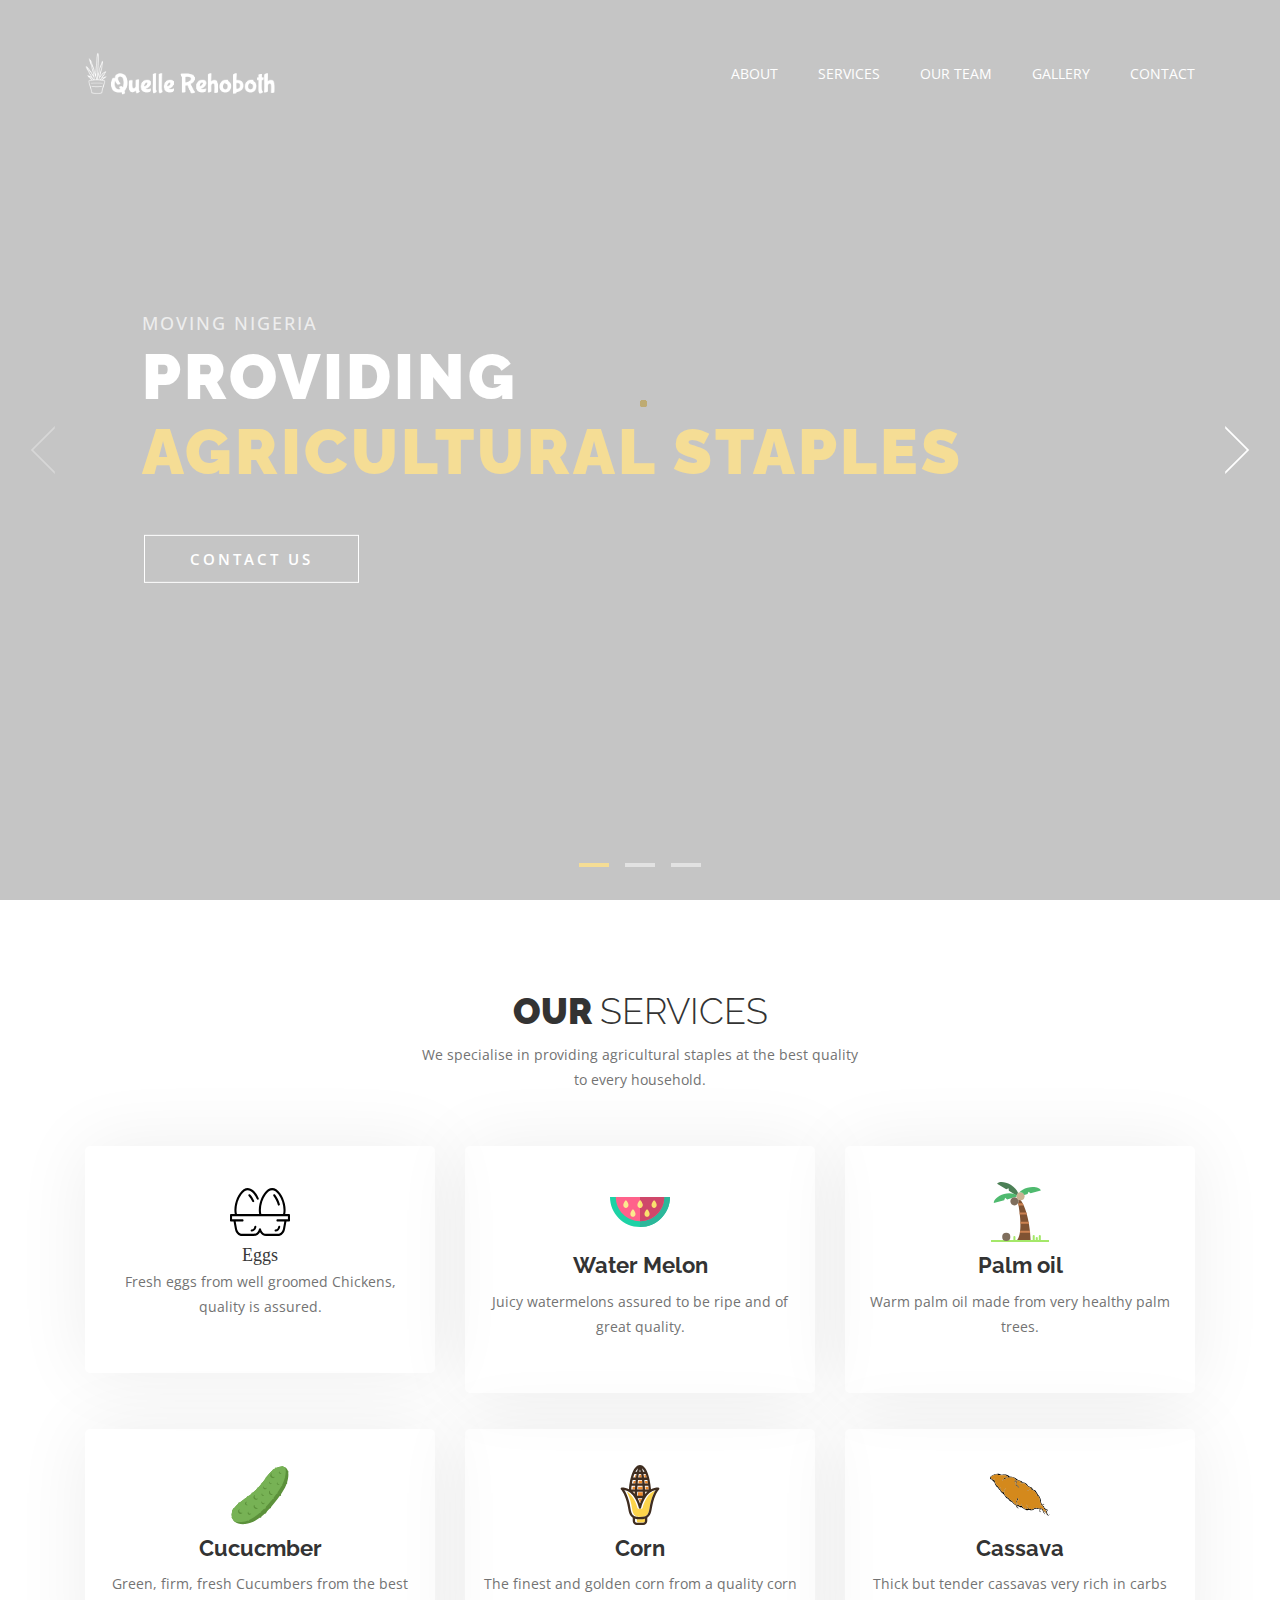
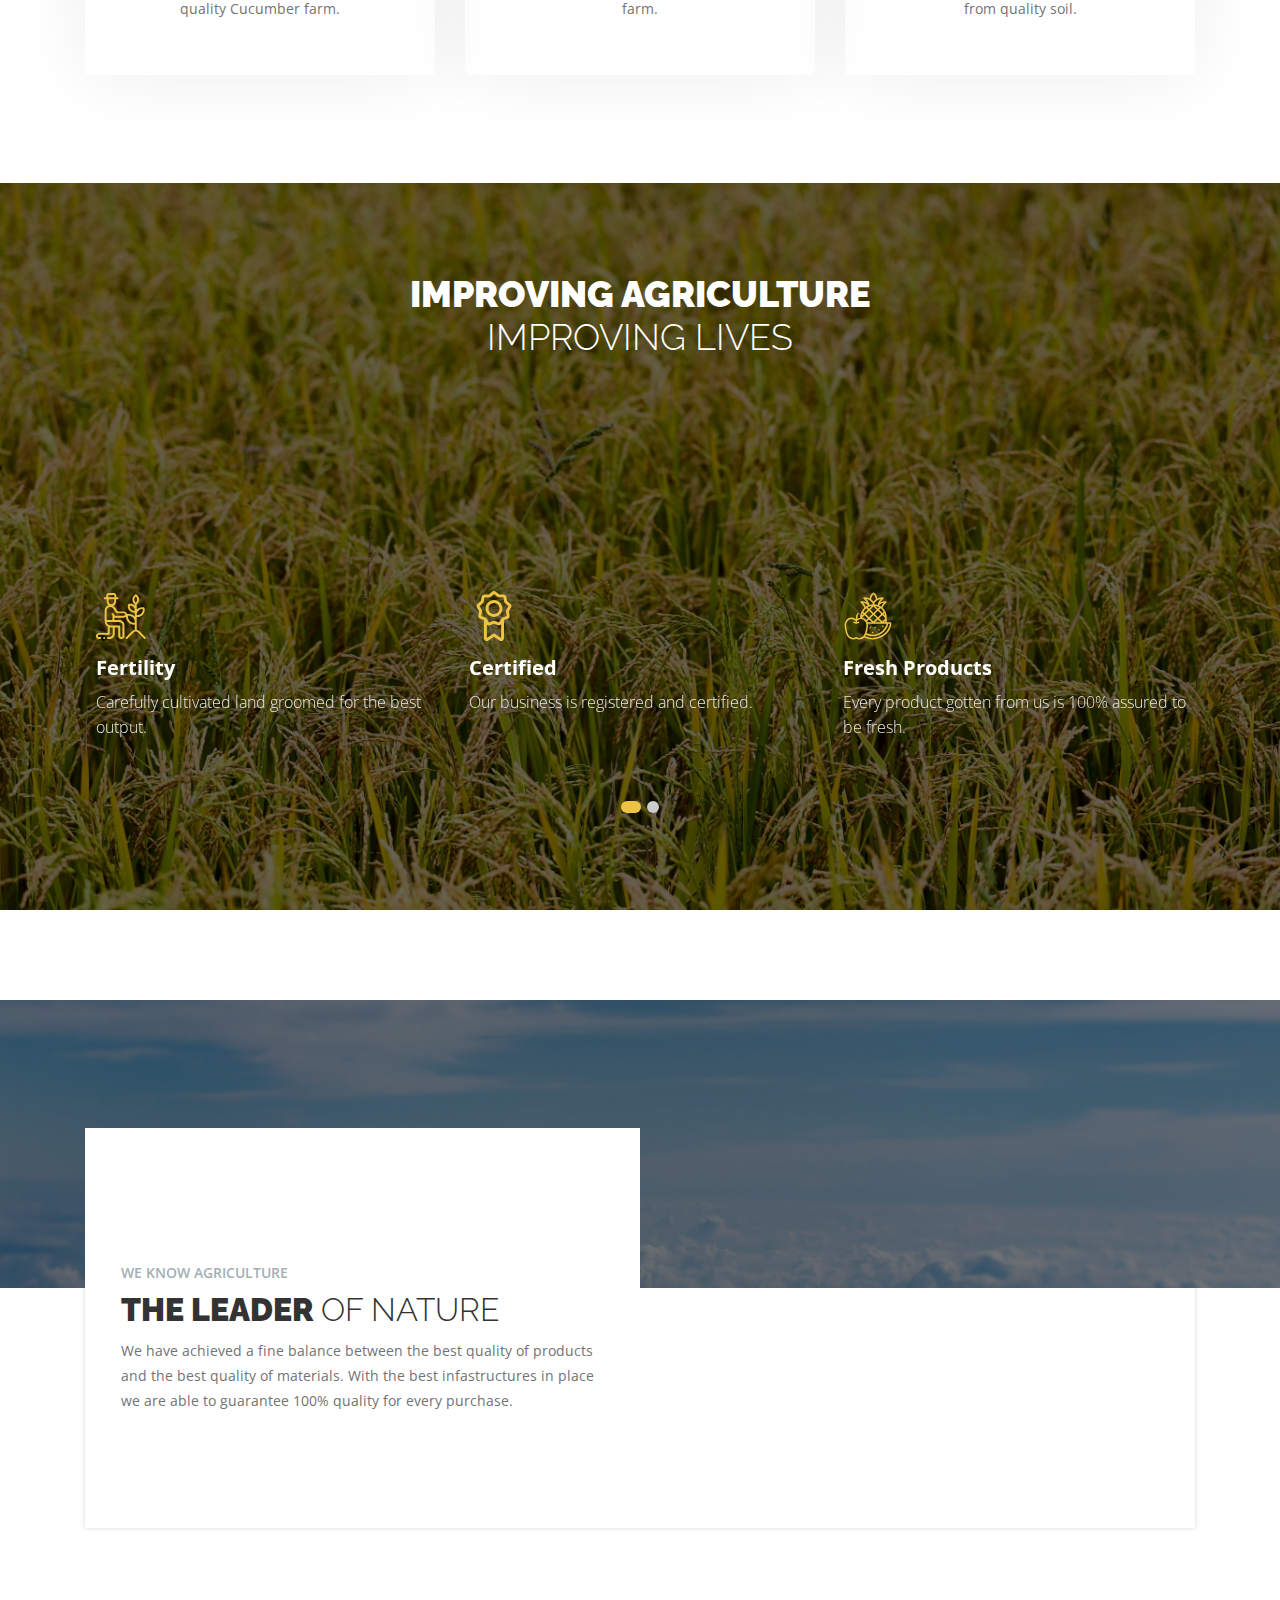
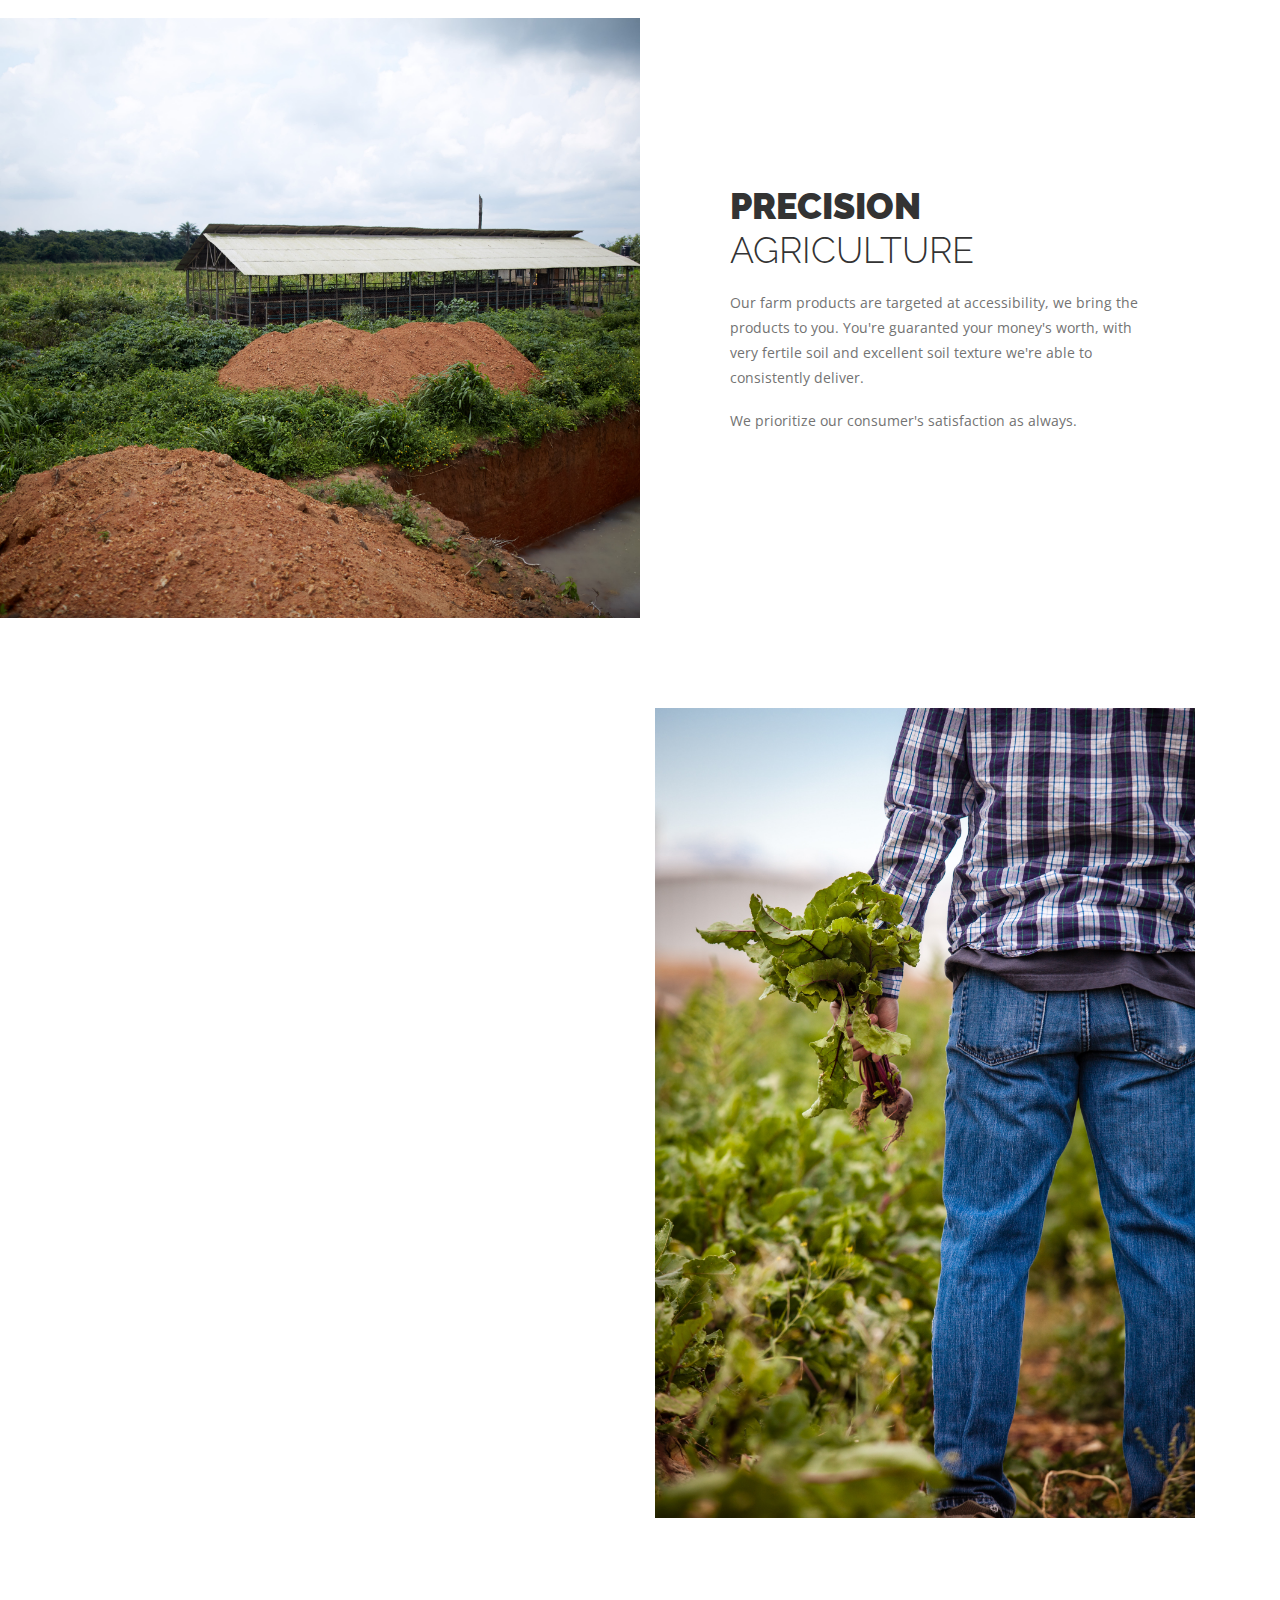
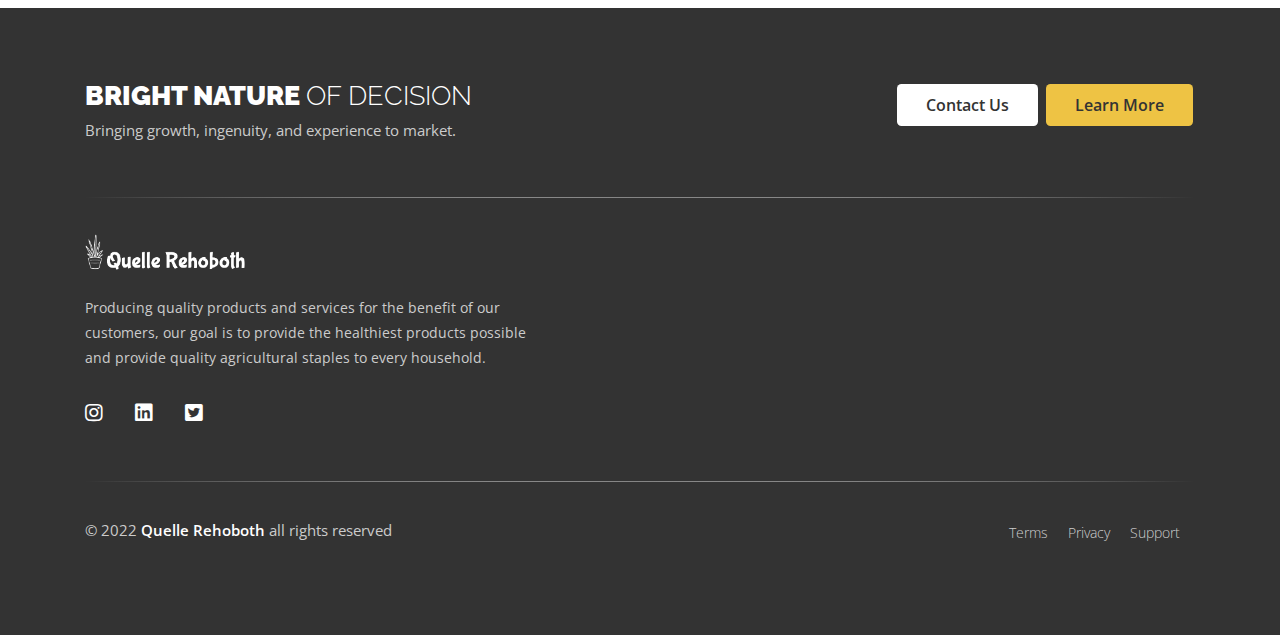
==== commit b4eed599: "changing meta" ====
--- a/index.html
+++ b/index.html
@@ -12,7 +12,7 @@
    <title>Quelle Rehoboth</title>
     <meta
       name="description"
-      content="Modern HTML Template ideal for business like agriculture, vegetables and organic food."
+      content="Quelle Rehboth, an agricultural company."
     />
     <meta
       name="keywords"
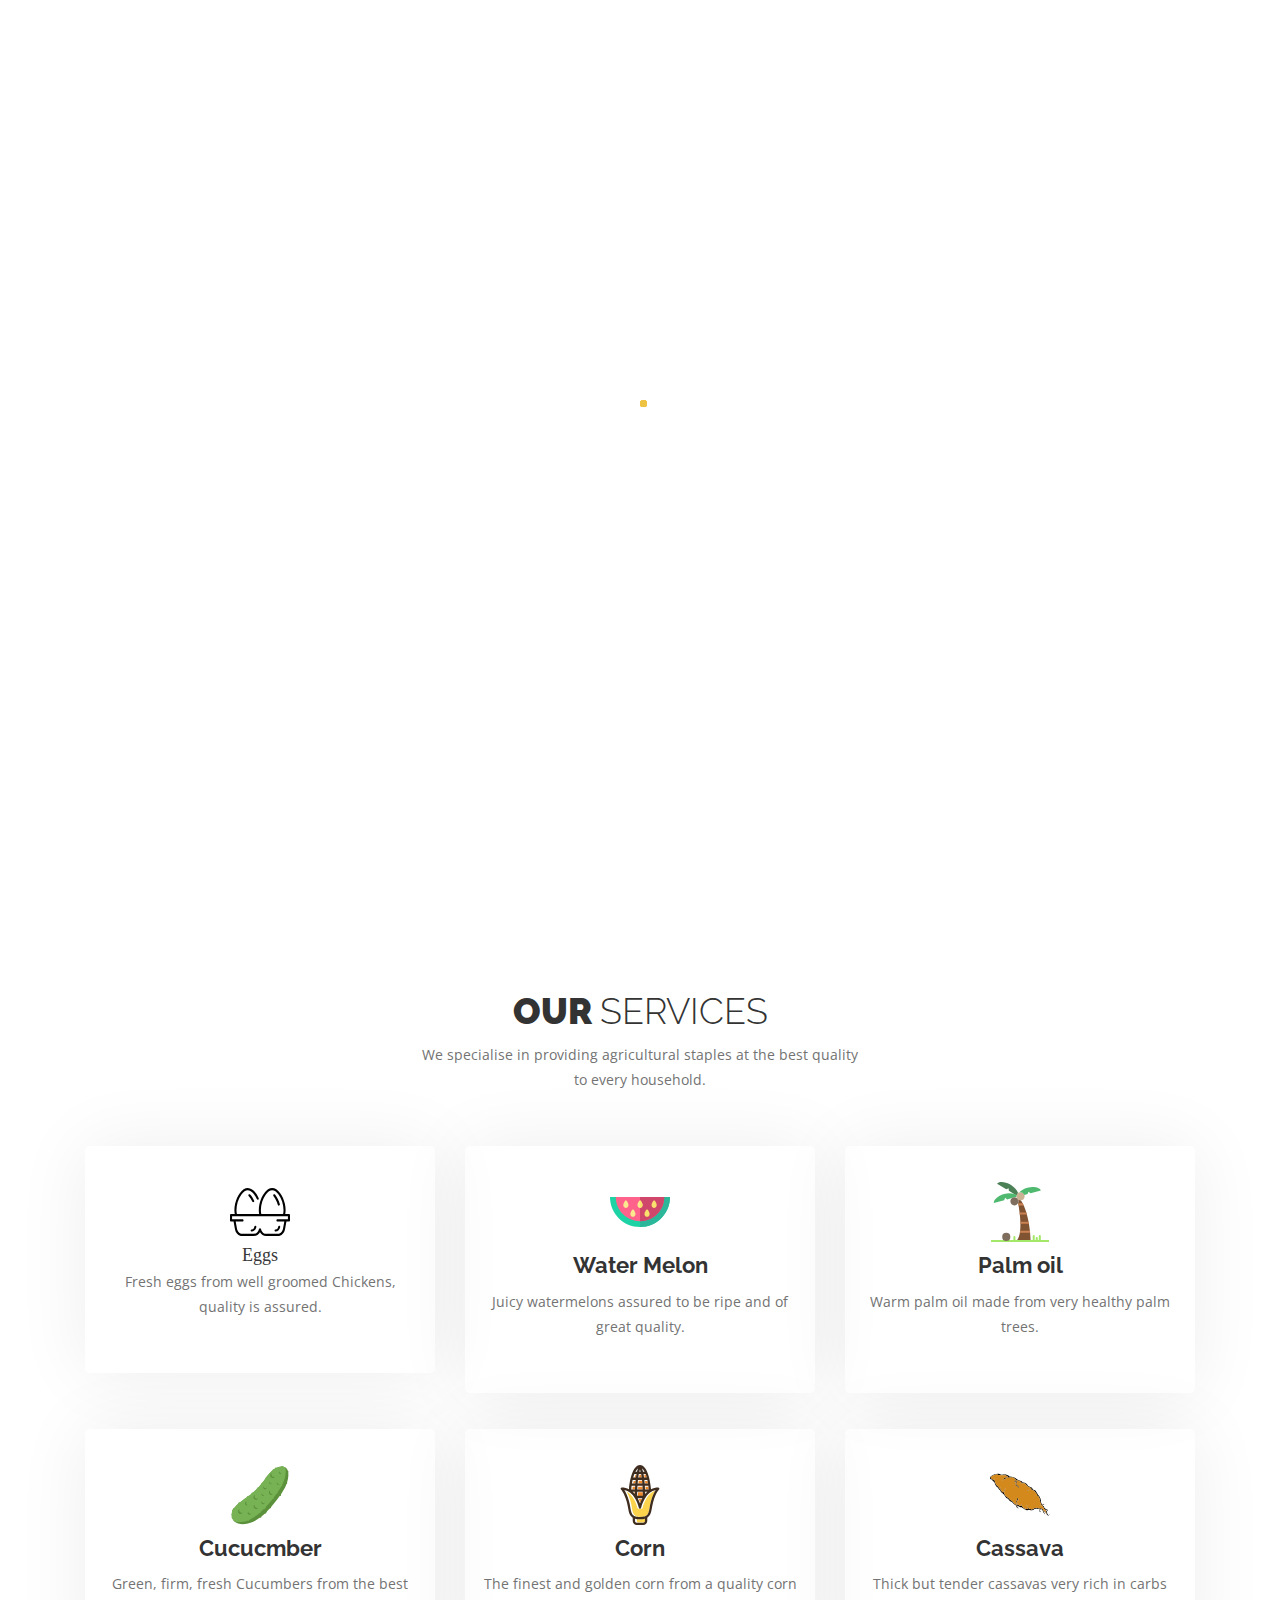
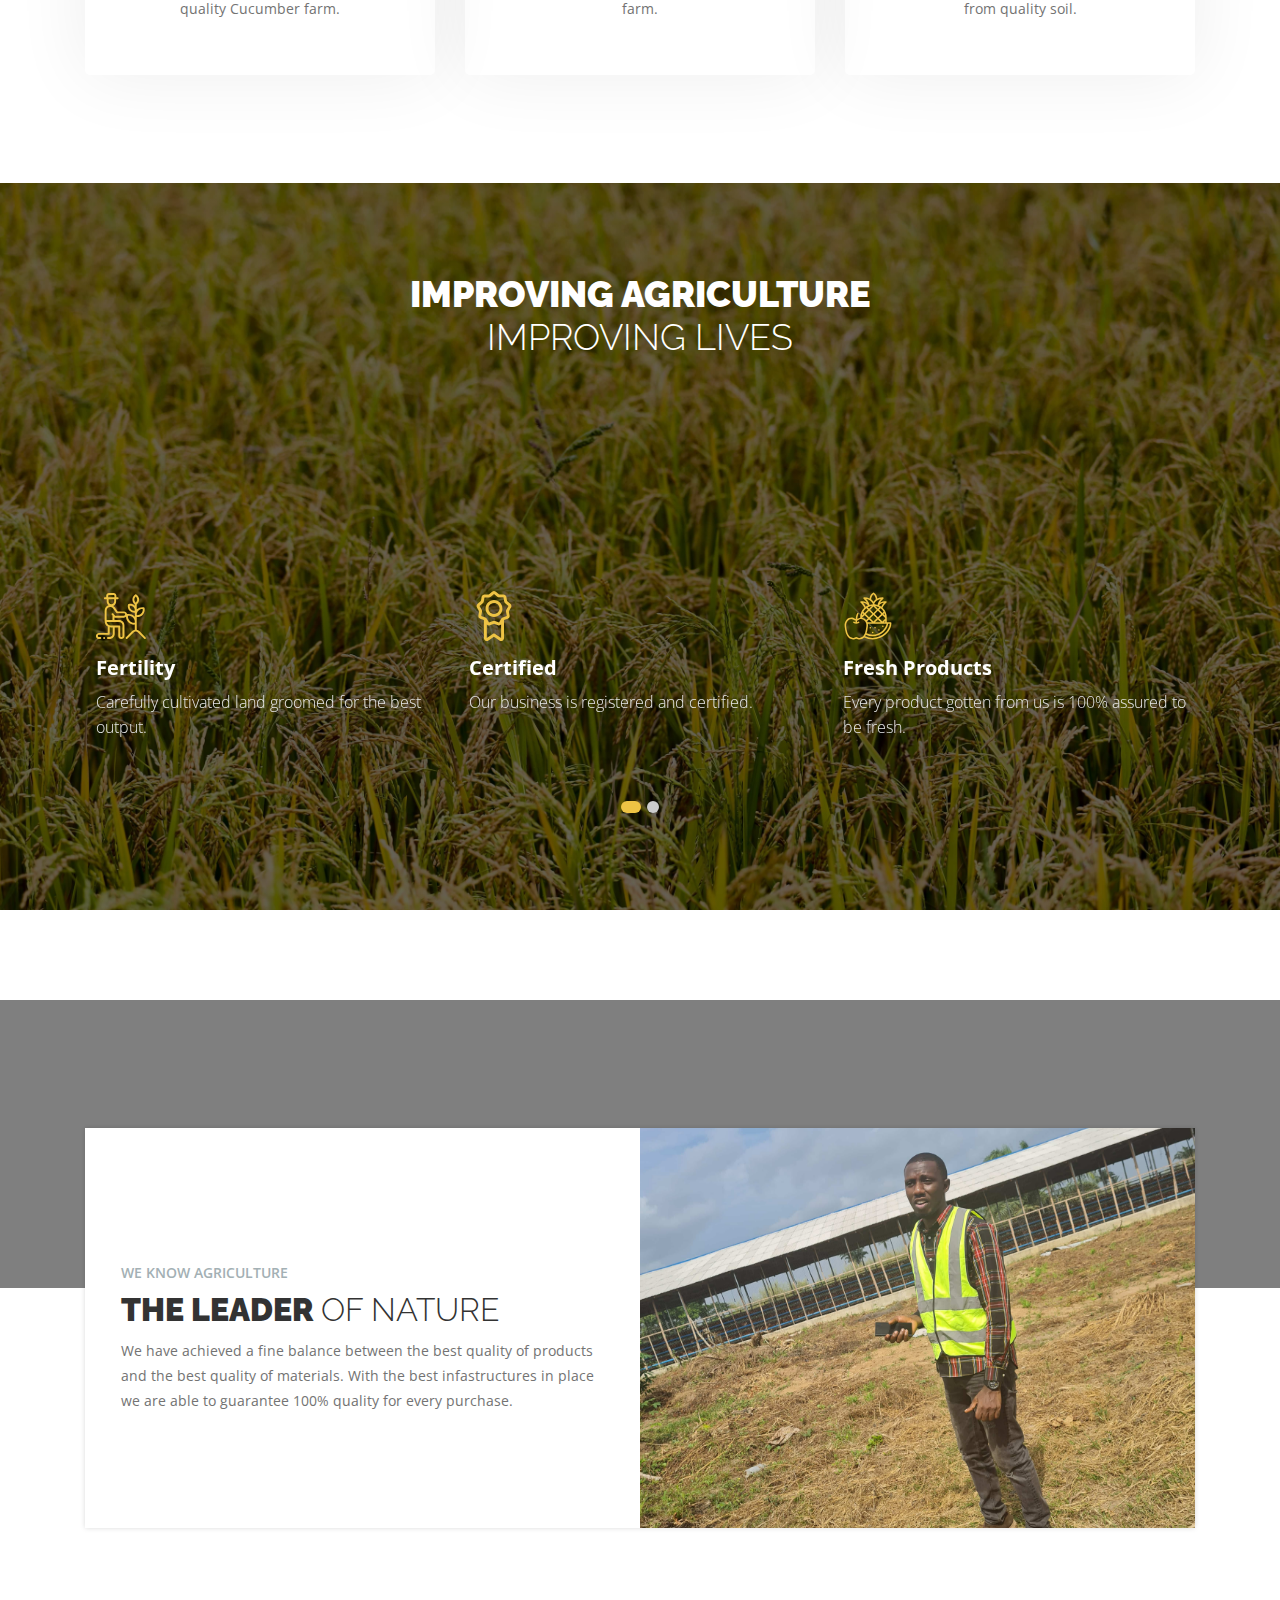
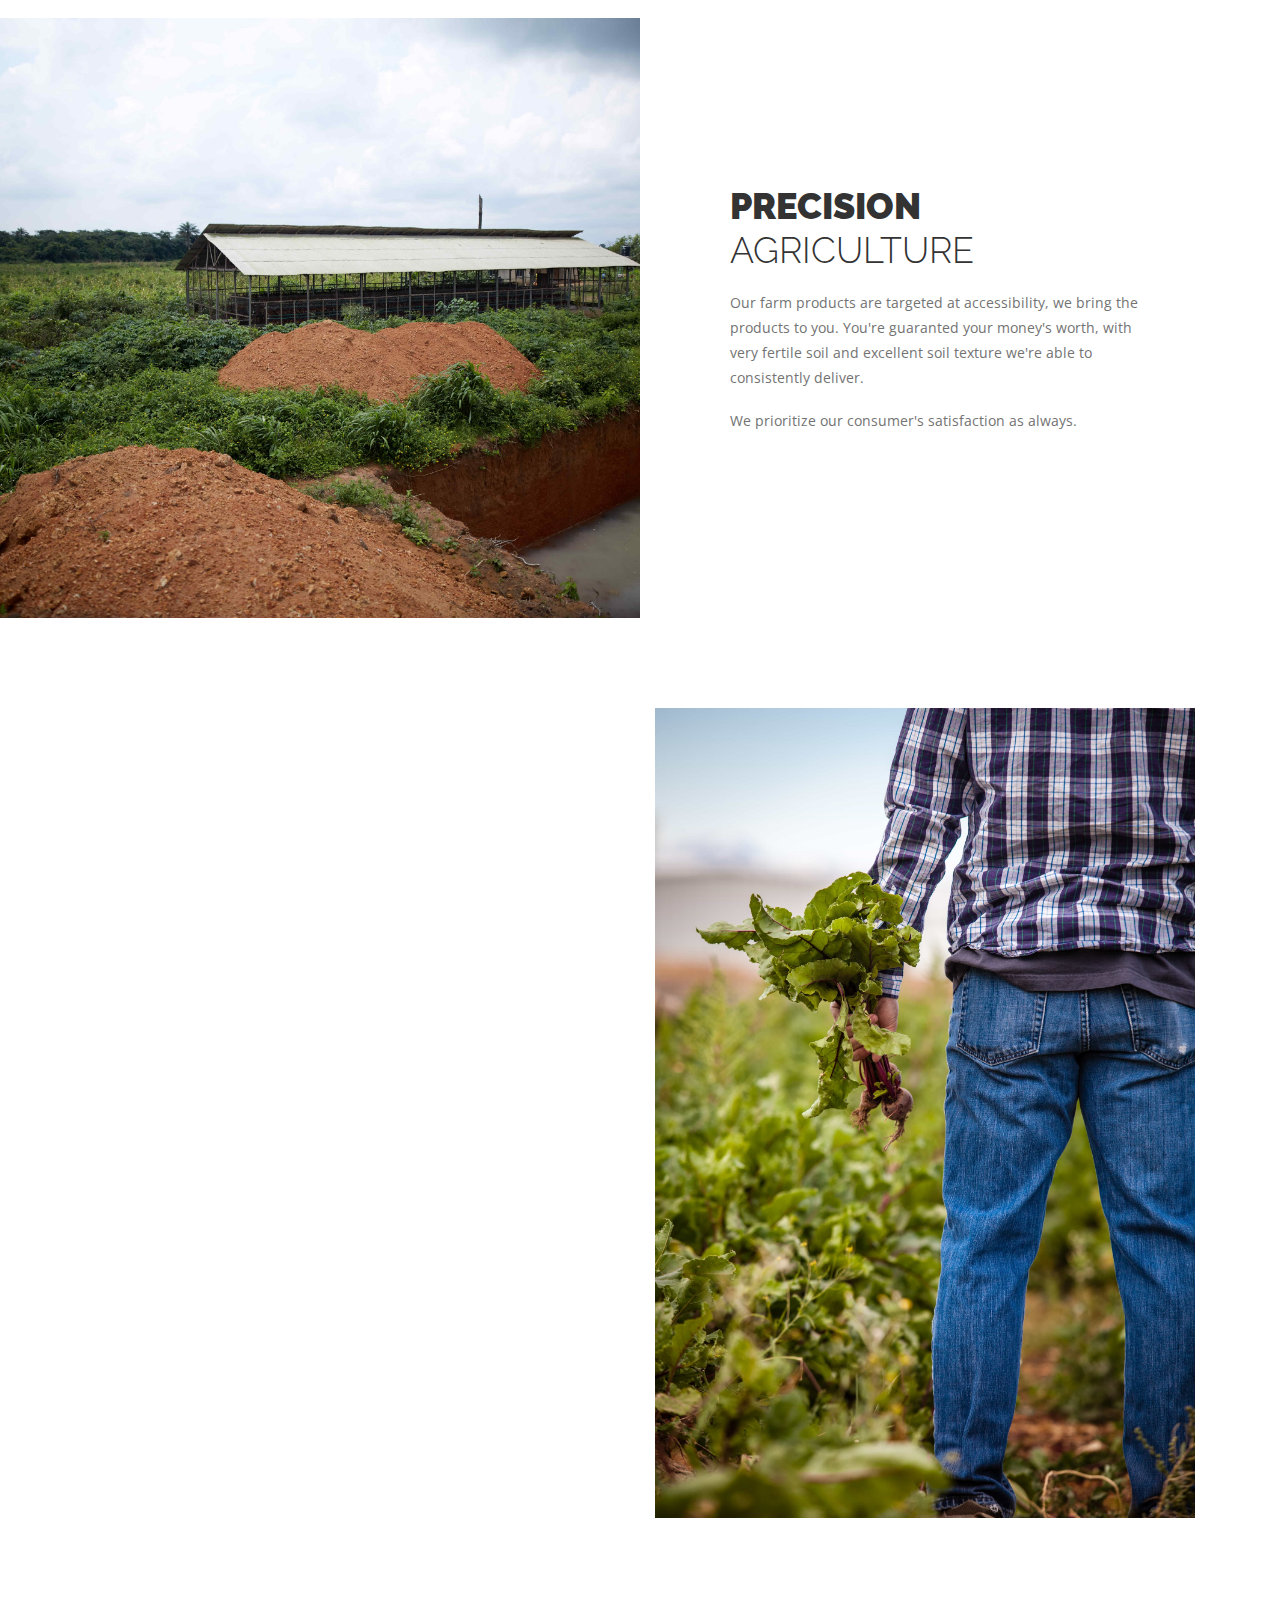
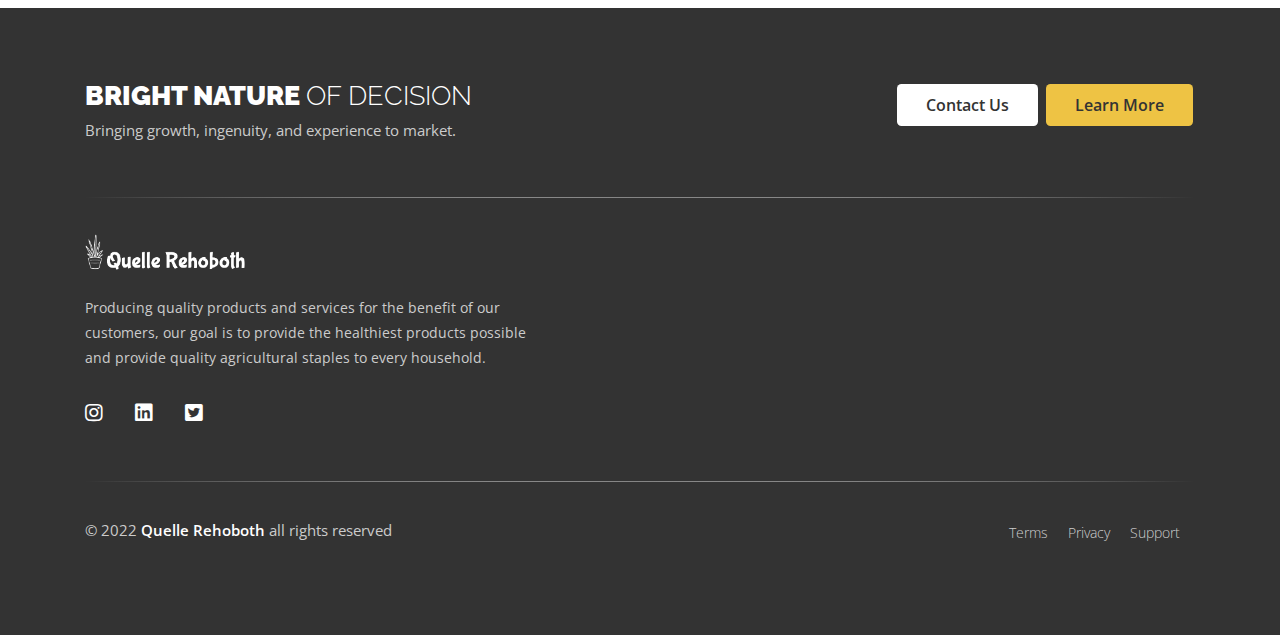
==== commit 23afcfb4: "adding optimized images" ====
--- a/index.html
+++ b/index.html
@@ -116,7 +116,7 @@
           <div
             class="carousel-cell"
             style="
-              background-image: url('./Pictures/arisa-chattasa-mJ7ghTbKXYo-unsplash.jpg');
+              background-image: url('./Pictures/Optimized/arisa-chattasa-mJ7ghTbKXYo-unsplash.jpeg');
             "
           >
             <div class="overlay"></div>
@@ -136,7 +136,7 @@
           </div>
           <div
             class="carousel-cell"
-            style="background-image: url('./Pictures/5X9A9783.jpg')"
+            style="background-image: url('./Pictures/Optimized/5X9A9783.jpeg')"
           >
             <div class="overlay"></div>
             <div class="container slider-caption">
@@ -155,7 +155,7 @@
           <div
             class="carousel-cell"
             style="
-              background-image: url('./Pictures/gabriel-jimenez-jin4W1HqgL4-unsplash.jpg');
+              background-image: url('./Pictures/Optimized/gabriel-jimenez-jin4W1HqgL4-unsplash.jpeg');
             "
           >
             <div class="overlay"></div>
@@ -275,7 +275,7 @@
       <div
         class="parallax-wide-layer mt-5 mb-5"
         style="
-          background-image: url('./Pictures/graphic-node-dm-9lIgr_K0-unsplash.jpg');
+          background-image: url('./Pictures/Optimized/graphic-node-dm-9lIgr_K0-unsplash.jpeg');
         "
       >
         <div class="container">
@@ -358,7 +358,7 @@
       <div
         class="ag-ws-parallax mt-5 mb-5"
         style="
-          background-image: url('./Pictures/taylor-van-riper-yQorCngxzwI-unsplash.jpg');
+          background-image: url('./Pictures/Optimized/taylor-van-riper-yQorCngxzwI-unsplash.jpeg');
         "
       >
         <div class="container">
@@ -386,7 +386,7 @@
             <div class="col-lg-6">
               <figure
                 class="ag-ws-img"
-                style="background-image: url('./Pictures/20211120_102827.jpg')"
+                style="background-image: url('./Pictures/Optimized/20211120_102827.jpeg')"
               ></figure>
             </div>
           </div>
@@ -400,7 +400,7 @@
           <div class="order-last order-md-3 col-lg-6">
             <div
               class="section-parallax"
-              style="background-image: url('./Pictures/5X9A9830.jpg')"
+              style="background-image: url('./Pictures/Optimized/5X9A9830.jpeg')"
             ></div>
           </div>
           <div class="order-first order-md-9 col-lg-6">
@@ -463,7 +463,7 @@
           <div class="col-lg-6">
             <figure class="large-img-layer">
               <img
-                src="./Pictures/heather-gill-VJa9L3ZVBIc-unsplash.jpg"
+                src="./Pictures/Optimized/heather-gill-VJa9L3ZVBIc-unsplash.jpeg"
                 alt=""
               />
             </figure>
--- a/css/stylesheet.css
+++ b/css/stylesheet.css
@@ -1065,6 +1065,7 @@
   color: #ffffff;
   margin-bottom: 0px;
   font-weight: 700;
+  font-size: 15px;
 }
 
 figure.portrait-layer .team-caption p {
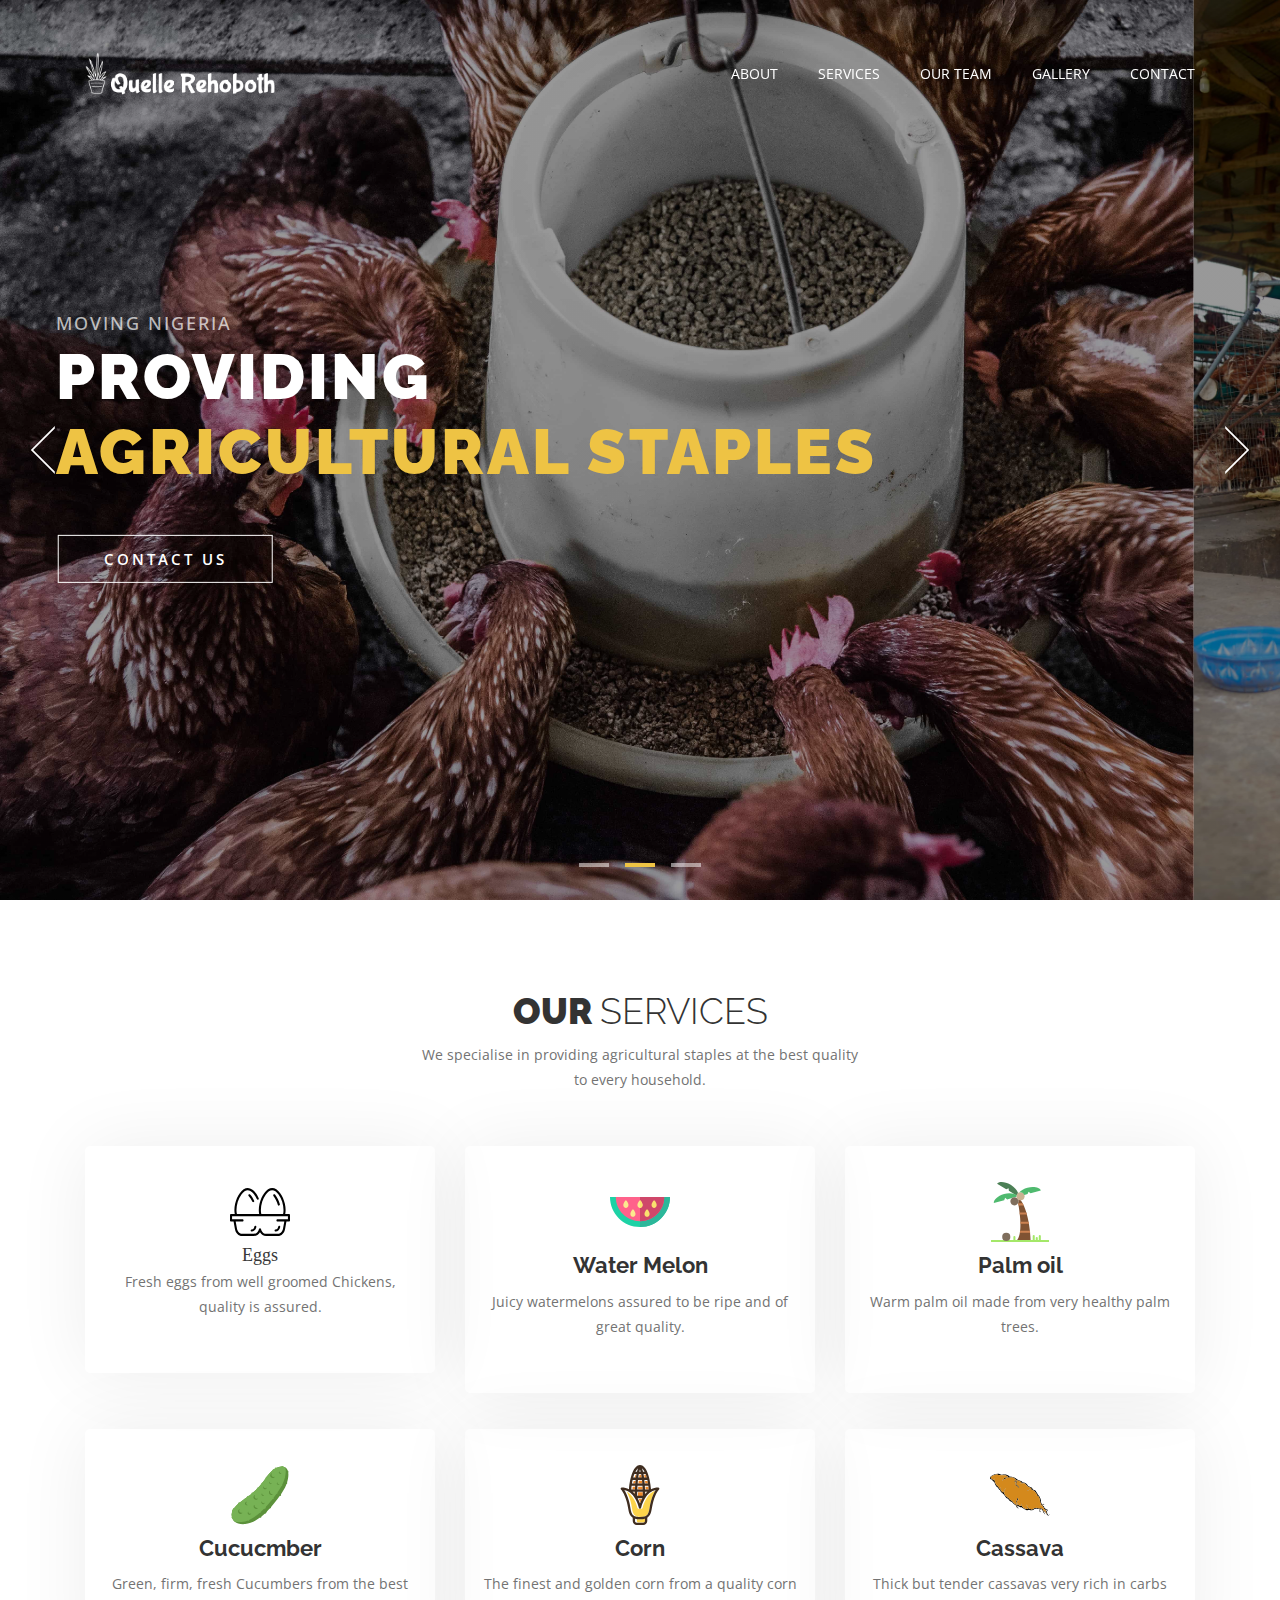
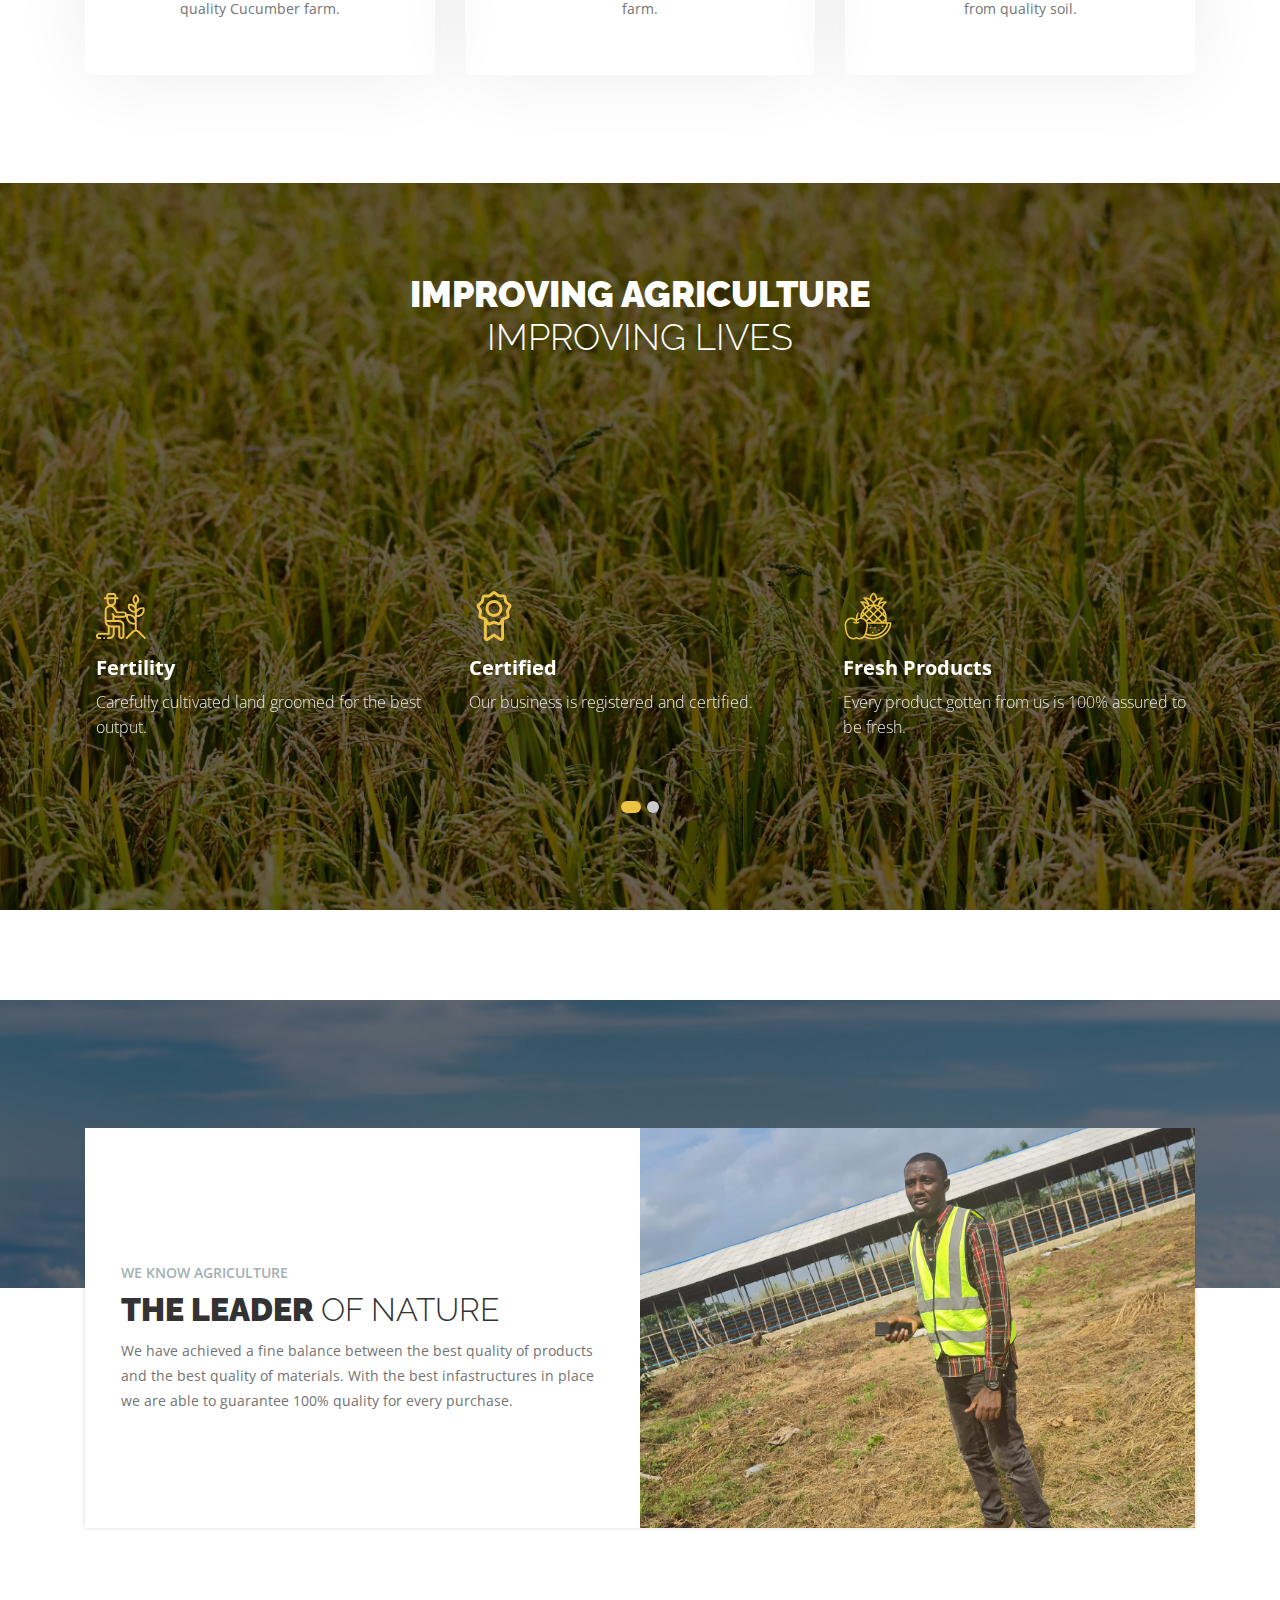
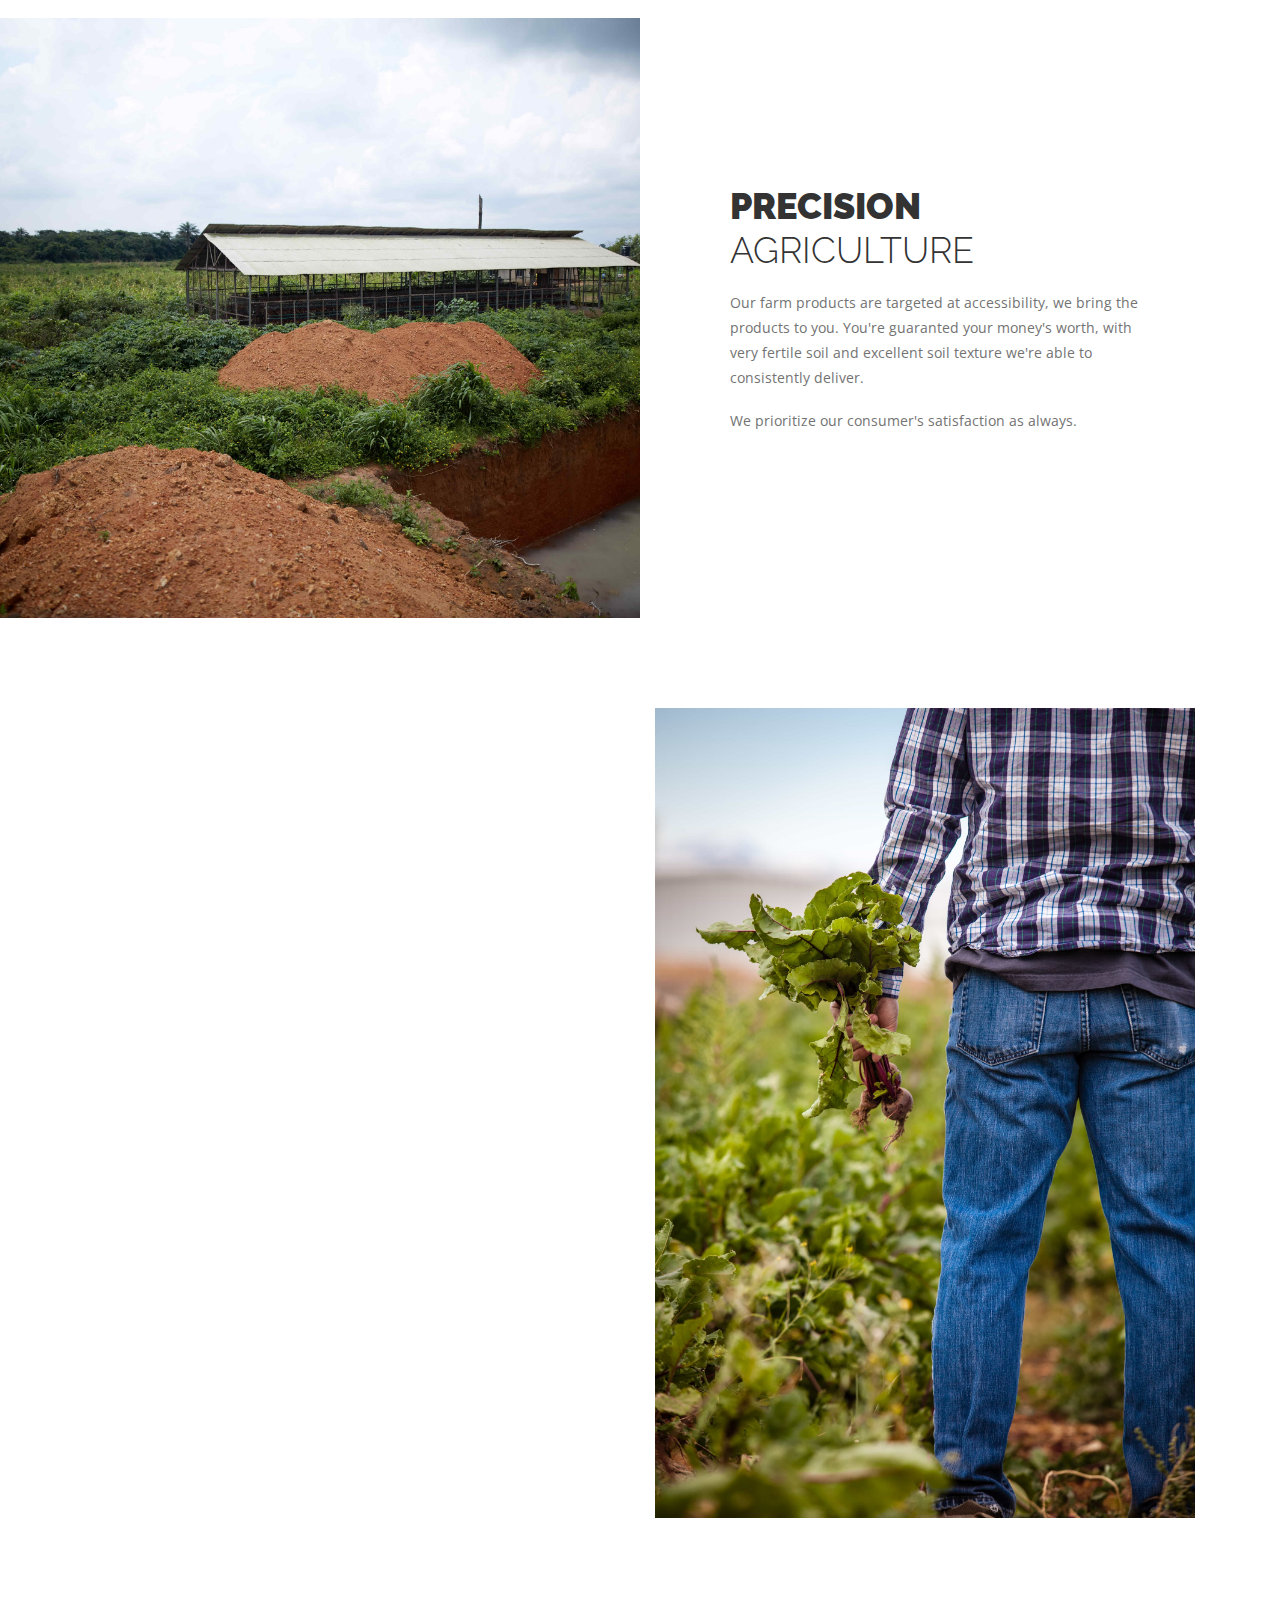
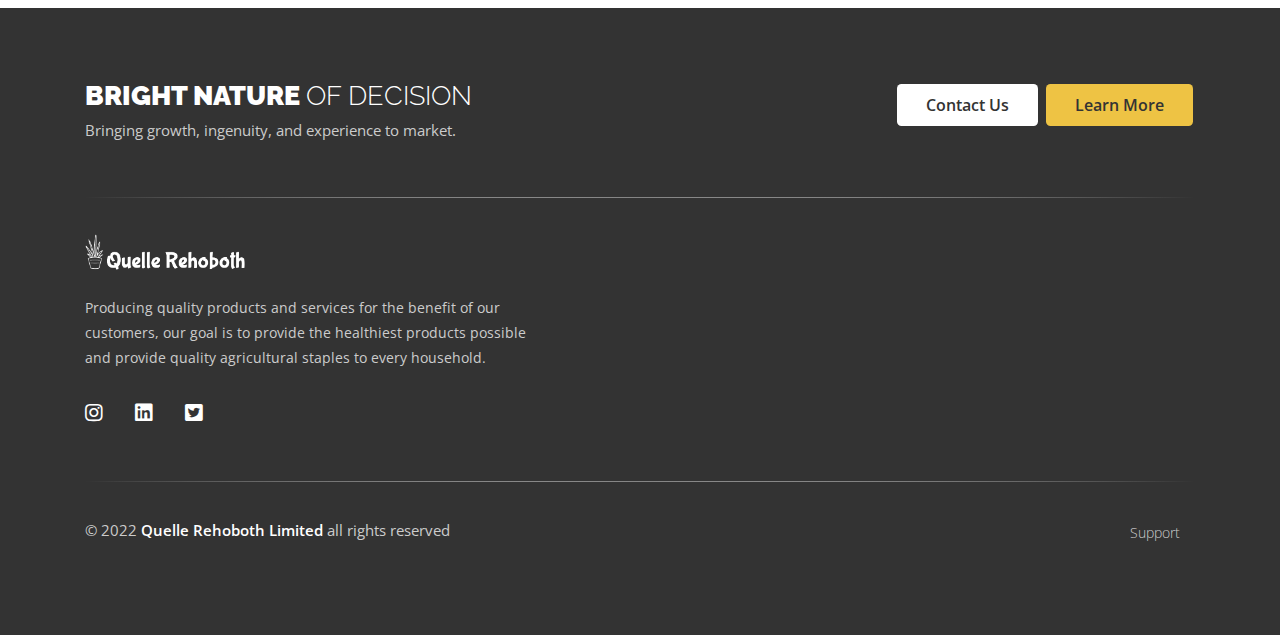
==== commit 1869d62a: "changing footer and adding limited" ====
--- a/index.html
+++ b/index.html
@@ -9,7 +9,7 @@
     <meta http-equiv="X-UA-Compatible" content="IE=edge" />
 
     <!-- TITLE -->
-   <title>Quelle Rehoboth</title>
+   <title>Quelle Rehoboth Limited</title>
     <meta
       name="description"
       content="Quelle Rehboth, an agricultural company."
@@ -453,7 +453,7 @@
                   <div class="media-body">
                     <h4>Grown by nature</h4>
                     <p>
-                    Quelle Rehoboth is completely organic and isn't reliant on any chemicals. Our consumers health are of upmost importance to us.
+                    Quelle Rehoboth Limited is completely organic and isn't reliant on any chemicals. Our consumers health are of upmost importance to us.
                     </p>
                   </div>
                 </div>
@@ -528,14 +528,12 @@
           <div class="row">
             <div class="col-lg-6">
               <div class="copyright">
-                <p>© 2022 <strong>Quelle Rehoboth</strong> all rights reserved</p>
-              </div>
-            </div>
-            <div class="col-lg-6 text-align">
+                <p>© 2022 <strong>Quelle Rehoboth Limited</strong> all rights reserved</p>
+              </div>
+            </div>
+           <div class="col-lg-6 text-align">
               <ul class="bf-right">
-                <li><a href="#">Terms</a></li>
-                <li><a href="#">Privacy</a></li>
-                <li><a href="#">Support</a></li>
+                <li><a href="/contact.html">Support</a></li>
               </ul>
             </div>
           </div>
--- a/css/stylesheet.css
+++ b/css/stylesheet.css
@@ -462,7 +462,7 @@
 }
 
 .careers-parallax {
-  background-image: url('../Pictures/andrej-lisakov-zYUn4R37o_U-unsplash.jpeg');
+  background-image: url('../Pictures/Optimized/andrej-lisakov-zYUn4R37o_U-unsplash.jpeg');
   height: 800px;
   background-position: center;
   background-repeat: no-repeat;
@@ -3946,7 +3946,7 @@
 }
 
 .carousel-bg {
-  background-image: url('.././Pictures/adrian-infernus-BN6iQEVN0ZQ-unsplash.jpeg');
+  background-image: url('.././Pictures/Optimized/adrian-infernus-BN6iQEVN0ZQ-unsplash.jpeg');
   height: 600px;
   background-position: center;
   background-repeat: no-repeat;
@@ -3955,7 +3955,7 @@
 }
 
 .carousel-bg-2 {
-  background-image: url('.././Pictures/tim-mossholder-xDwEa2kaeJA-unsplash.jpeg');
+  background-image: url('.././Pictures/Optimized/tim-mossholder-xDwEa2kaeJA-unsplash.jpeg');
   height: 600px;
   background-position: center;
   background-repeat: no-repeat;
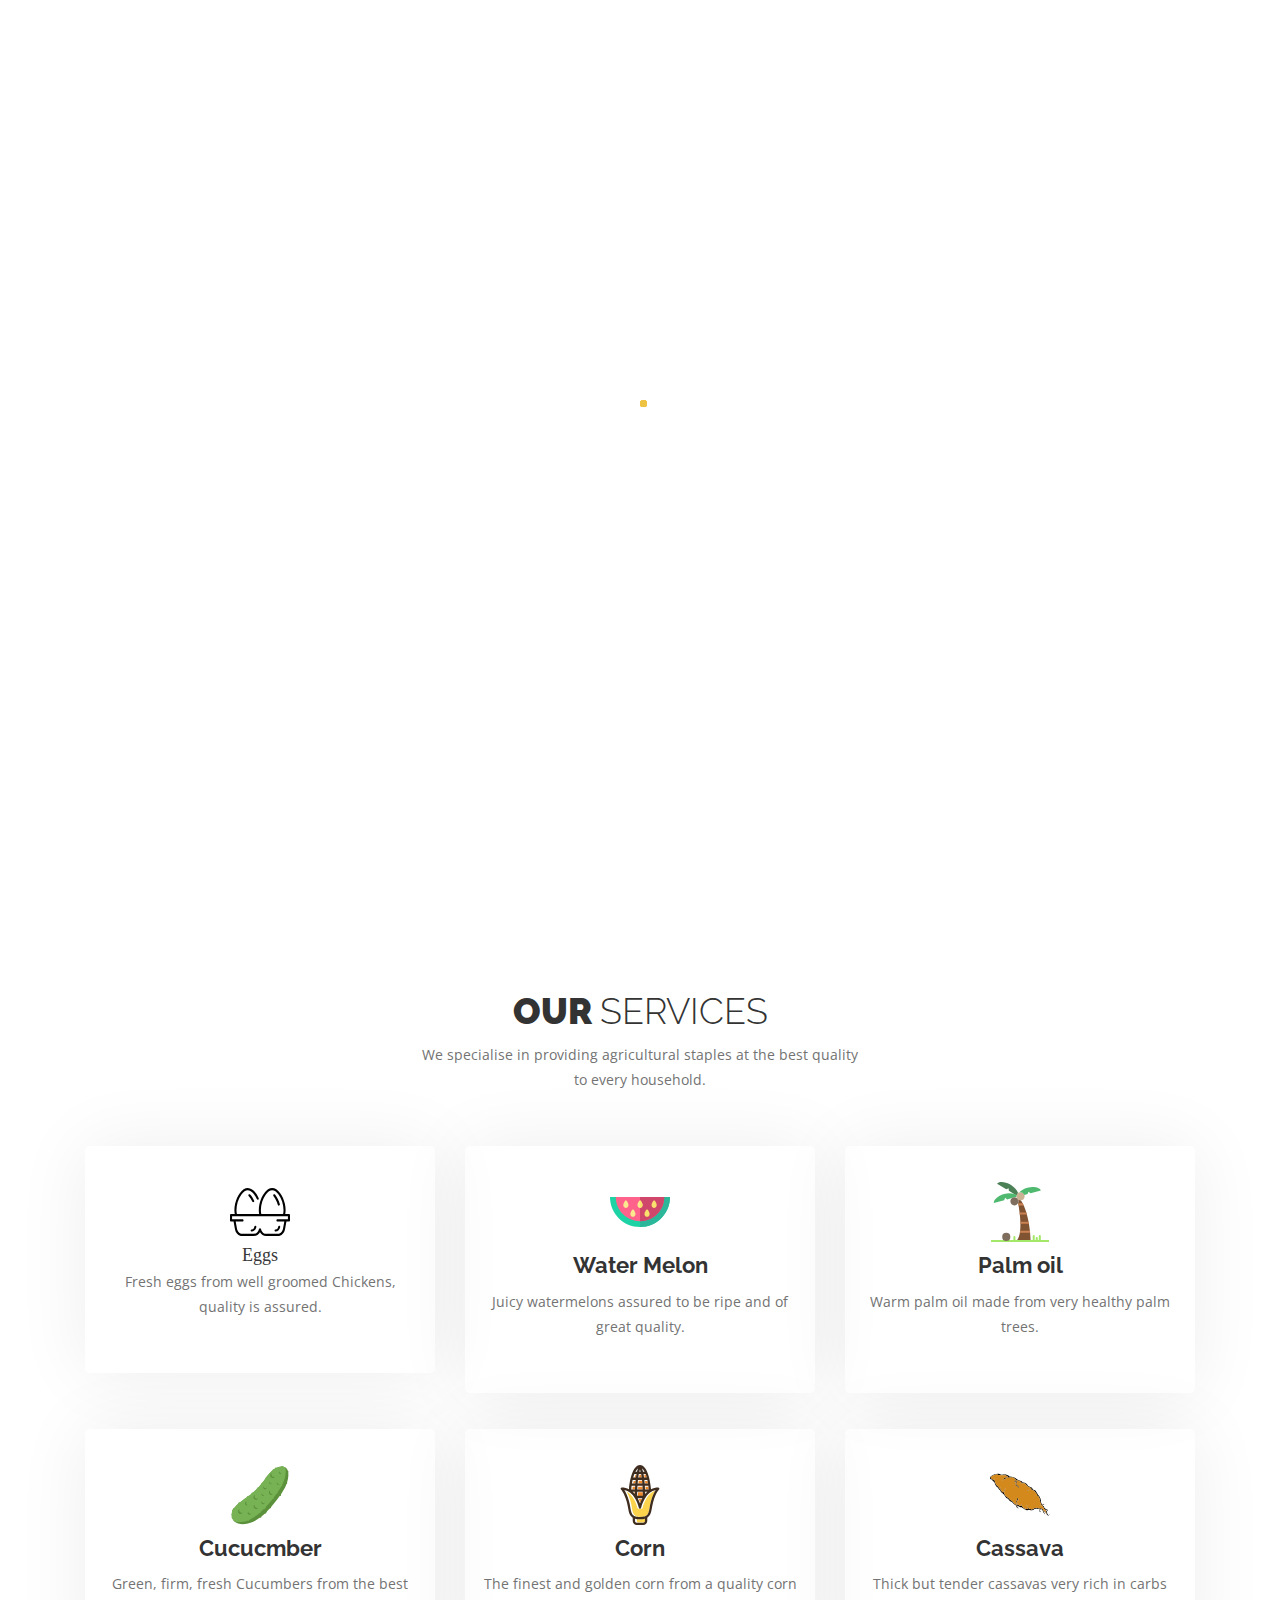
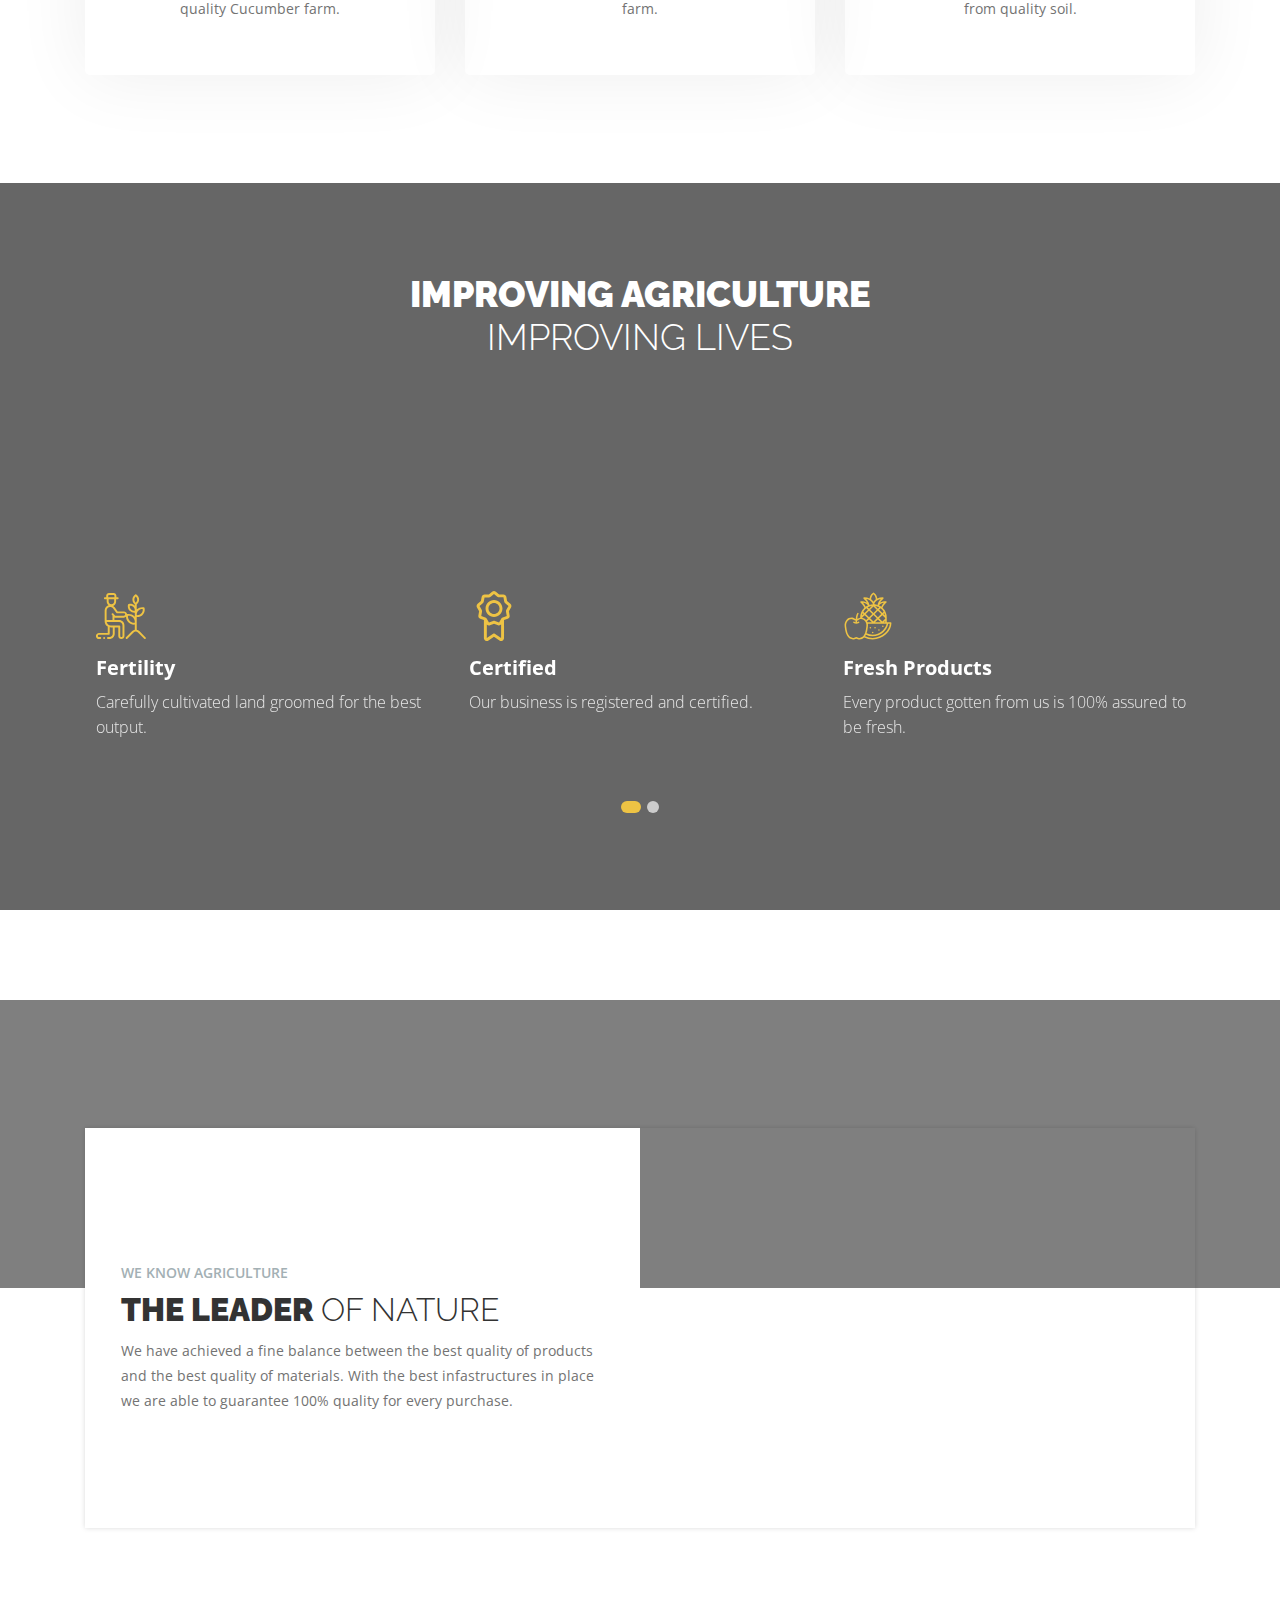
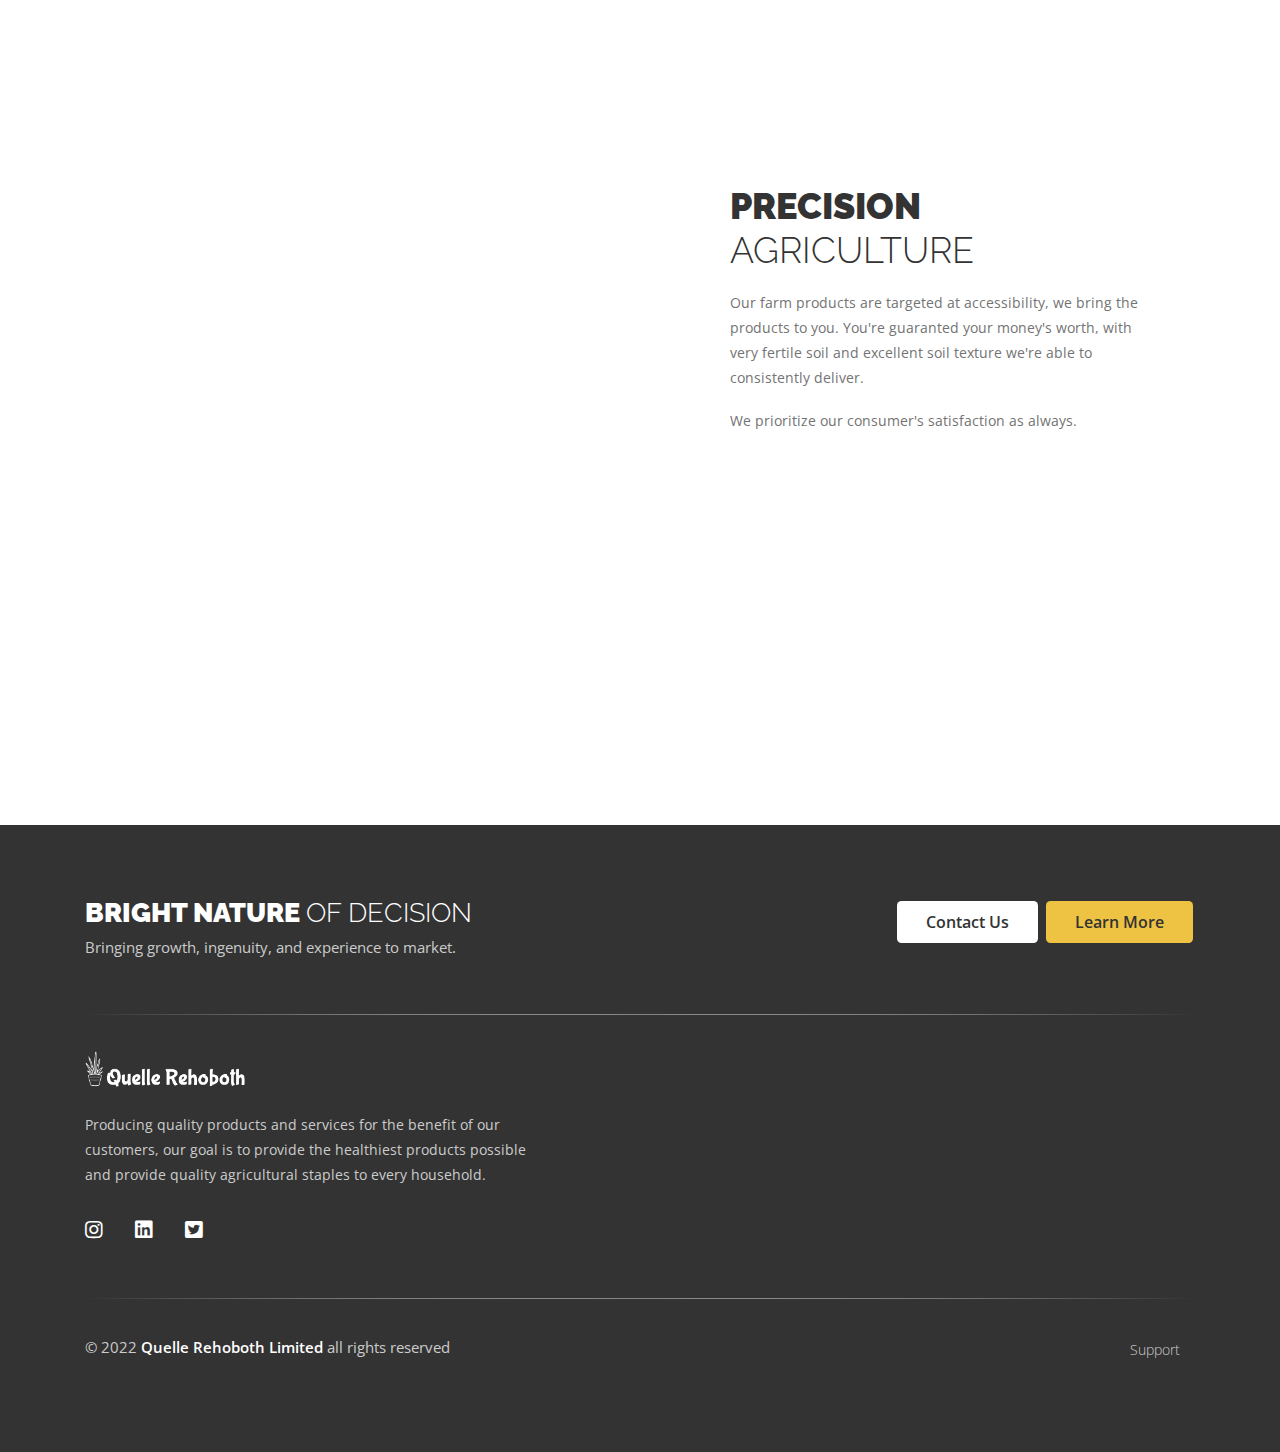
==== commit 4347b6f3: "image optimization" ====
--- a/index.html
+++ b/index.html
@@ -116,7 +116,7 @@
           <div
             class="carousel-cell"
             style="
-              background-image: url('./Pictures/Optimized/arisa-chattasa-mJ7ghTbKXYo-unsplash.jpeg');
+              background-image: url('https://res.cloudinary.com/qgatss/image/upload/v1664799645/Pictures/arisa-chattasa-mJ7ghTbKXYo-unsplash_uhlyr1.jpg');
             "
           >
             <div class="overlay"></div>
@@ -136,7 +136,7 @@
           </div>
           <div
             class="carousel-cell"
-            style="background-image: url('./Pictures/Optimized/5X9A9783.jpeg')"
+            style="background-image: url('https://res.cloudinary.com/qgatss/image/upload/v1664799672/Pictures/5X9A9783_otqqyh.jpg')"
           >
             <div class="overlay"></div>
             <div class="container slider-caption">
@@ -155,7 +155,7 @@
           <div
             class="carousel-cell"
             style="
-              background-image: url('./Pictures/Optimized/gabriel-jimenez-jin4W1HqgL4-unsplash.jpeg');
+              background-image: url('https://res.cloudinary.com/qgatss/image/upload/v1664799660/Pictures/gabriel-jimenez-jin4W1HqgL4-unsplash_k67teh.jpg');
             "
           >
             <div class="overlay"></div>
@@ -275,7 +275,7 @@
       <div
         class="parallax-wide-layer mt-5 mb-5"
         style="
-          background-image: url('./Pictures/Optimized/graphic-node-dm-9lIgr_K0-unsplash.jpeg');
+          background-image: url('https://res.cloudinary.com/qgatss/image/upload/v1664799659/Pictures/graphic-node-dm-9lIgr_K0-unsplash_e090gj.jpg');
         "
       >
         <div class="container">
@@ -358,7 +358,7 @@
       <div
         class="ag-ws-parallax mt-5 mb-5"
         style="
-          background-image: url('./Pictures/Optimized/taylor-van-riper-yQorCngxzwI-unsplash.jpeg');
+          background-image: url('https://res.cloudinary.com/qgatss/image/upload/v1664799666/Pictures/taylor-van-riper-yQorCngxzwI-unsplash_pgl0nc.jpg');
         "
       >
         <div class="container">
@@ -386,7 +386,7 @@
             <div class="col-lg-6">
               <figure
                 class="ag-ws-img"
-                style="background-image: url('./Pictures/Optimized/20211120_102827.jpeg')"
+                style="background-image: url('https://res.cloudinary.com/qgatss/image/upload/v1664799643/Pictures/20211120_102827_wgmglu.jpg')"
               ></figure>
             </div>
           </div>
@@ -400,7 +400,7 @@
           <div class="order-last order-md-3 col-lg-6">
             <div
               class="section-parallax"
-              style="background-image: url('./Pictures/Optimized/5X9A9830.jpeg')"
+              style="background-image: url('https://res.cloudinary.com/qgatss/image/upload/v1664799667/Pictures/5X9A9830_yqvpeh.jpg')"
             ></div>
           </div>
           <div class="order-first order-md-9 col-lg-6">
@@ -463,7 +463,7 @@
           <div class="col-lg-6">
             <figure class="large-img-layer">
               <img
-                src="./Pictures/Optimized/heather-gill-VJa9L3ZVBIc-unsplash.jpeg"
+                src="https://res.cloudinary.com/qgatss/image/upload/v1664799662/Pictures/heather-gill-VJa9L3ZVBIc-unsplash_x5u4np.jpg"
                 alt=""
               />
             </figure>
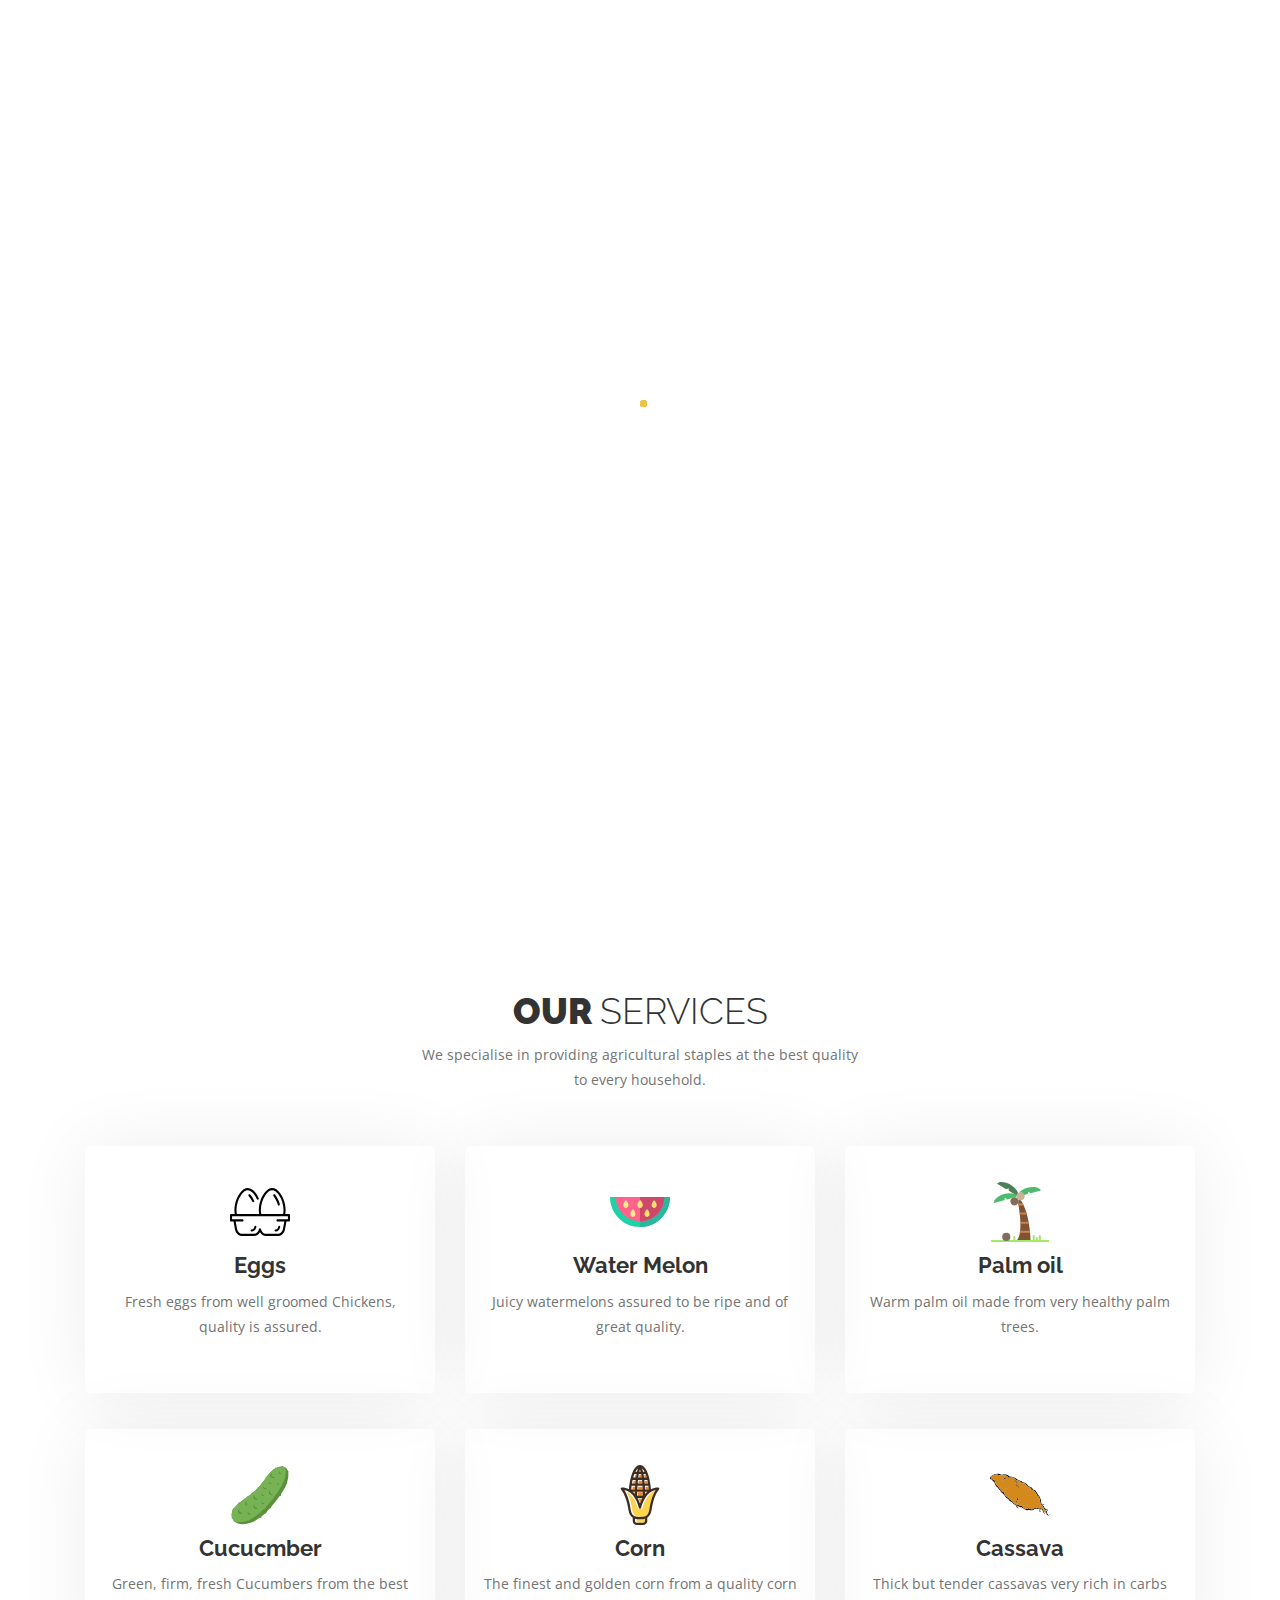
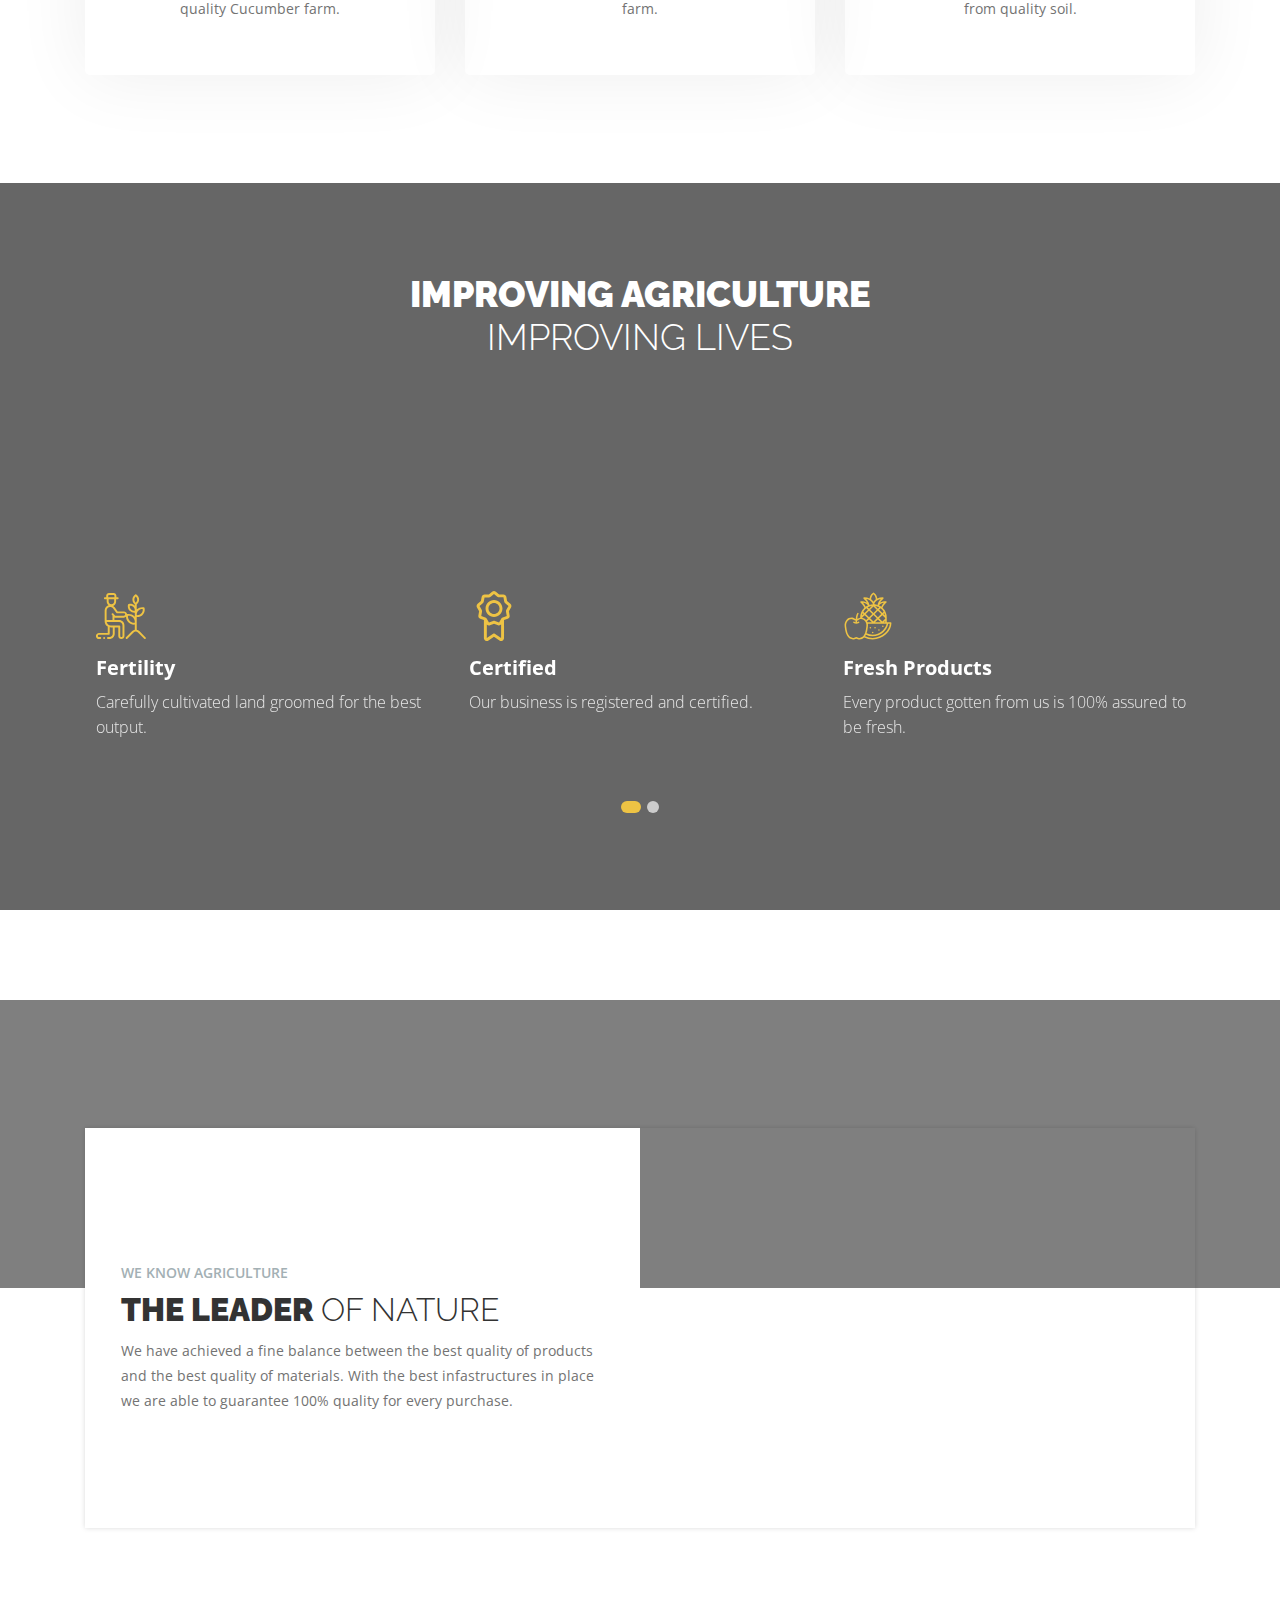
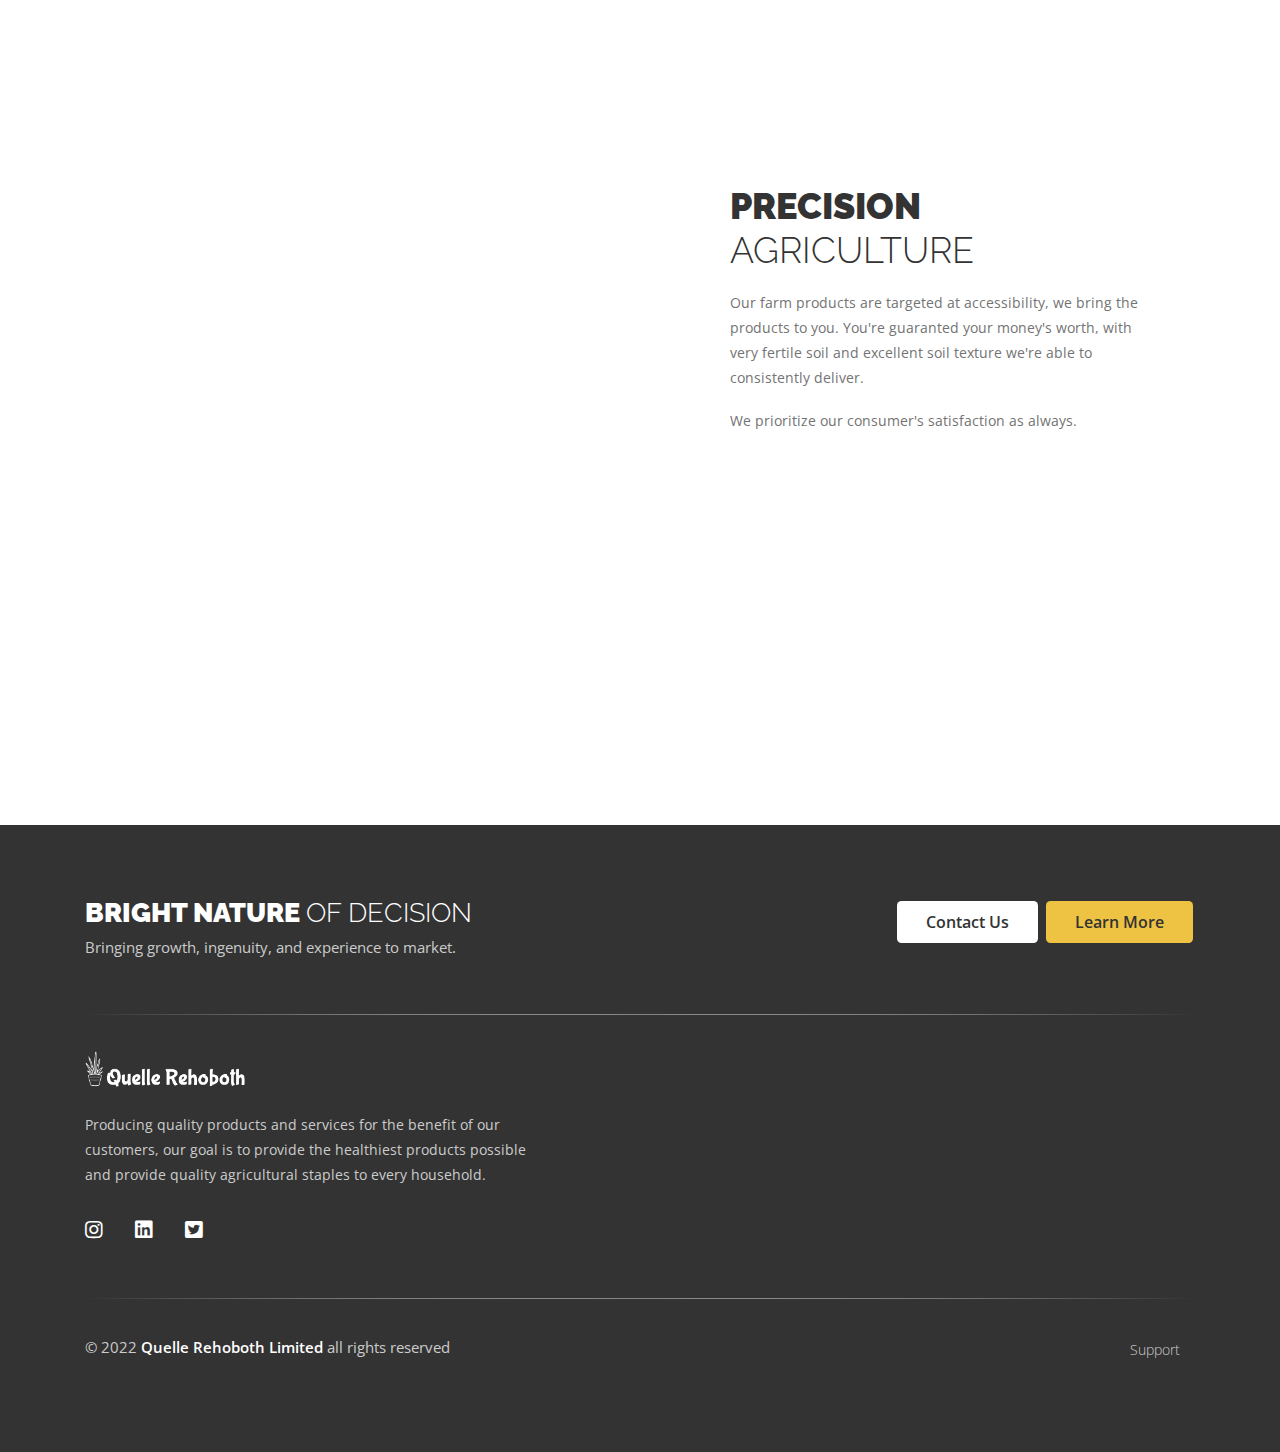
==== commit 4f81fa05: "adding html lint" ====
--- a/index.html
+++ b/index.html
@@ -9,7 +9,7 @@
     <meta http-equiv="X-UA-Compatible" content="IE=edge" />
 
     <!-- TITLE -->
-   <title>Quelle Rehoboth Limited</title>
+    <title>Quelle Rehoboth Limited</title>
     <meta
       name="description"
       content="Quelle Rehboth, an agricultural company."
@@ -85,14 +85,14 @@
           </button>
 
           <div id="main-nav" class="collapse navbar-collapse">
-            <ul class="navbar-nav ml-auto">       
+            <ul class="navbar-nav ml-auto">
               <li>
                 <a href="about-us.html" class="nav-item nav-link">About</a>
               </li>
               <li>
                 <a href="services.html" class="nav-item nav-link">Services</a>
               </li>
-               <li>
+              <li>
                 <a href="team.html" class="nav-item nav-link">Our Team</a>
               </li>
               <li>
@@ -113,7 +113,7 @@
       <div class="home-slider">
         <!-- partial:index.partial.html -->
         <div class="hero-slider" data-carousel>
-          <div
+          <!-- <div
             class="carousel-cell"
             style="
               background-image: url('https://res.cloudinary.com/qgatss/image/upload/v1664799645/Pictures/arisa-chattasa-mJ7ghTbKXYo-unsplash_uhlyr1.jpg');
@@ -133,8 +133,8 @@
                 >
               </div>
             </div>
-          </div>
-          <div
+          </div> -->
+          <!-- <div
             class="carousel-cell"
             style="background-image: url('https://res.cloudinary.com/qgatss/image/upload/v1664799672/Pictures/5X9A9783_otqqyh.jpg')"
           >
@@ -151,7 +151,7 @@
                 >
               </div>
             </div>
-          </div>
+          </div> -->
           <div
             class="carousel-cell"
             style="
@@ -196,7 +196,7 @@
               <figure class="sb-icon">
                 <img src="Pictures/Icons/eggs-svgrepo-com.svg" alt="" />
               </figure>
-              <div class="sb-caption"
+              <div class="sb-caption">
                 <h4>Eggs</h4>
                 <p>
                   Fresh eggs from well groomed Chickens, quality is assured.
@@ -377,7 +377,10 @@
                   <h5>We know agriculture</h5>
                   <h3>The Leader <span class="light-text">of Nature</span></h3>
                   <p>
-                    We have achieved a fine balance between the best quality of products and the best quality of materials. With the best infastructures in place we are able to guarantee 100% quality for every purchase.
+                    We have achieved a fine balance between the best quality of
+                    products and the best quality of materials. With the best
+                    infastructures in place we are able to guarantee 100%
+                    quality for every purchase.
                   </p>
                   <figure class="signature"></figure>
                 </div>
@@ -386,7 +389,9 @@
             <div class="col-lg-6">
               <figure
                 class="ag-ws-img"
-                style="background-image: url('https://res.cloudinary.com/qgatss/image/upload/v1664799643/Pictures/20211120_102827_wgmglu.jpg')"
+                style="
+                  background-image: url('https://res.cloudinary.com/qgatss/image/upload/v1664799643/Pictures/20211120_102827_wgmglu.jpg');
+                "
               ></figure>
             </div>
           </div>
@@ -400,7 +405,9 @@
           <div class="order-last order-md-3 col-lg-6">
             <div
               class="section-parallax"
-              style="background-image: url('https://res.cloudinary.com/qgatss/image/upload/v1664799667/Pictures/5X9A9830_yqvpeh.jpg')"
+              style="
+                background-image: url('https://res.cloudinary.com/qgatss/image/upload/v1664799667/Pictures/5X9A9830_yqvpeh.jpg');
+              "
             ></div>
           </div>
           <div class="order-first order-md-9 col-lg-6">
@@ -408,11 +415,12 @@
               <div class="ws-inner-content">
                 <h2>PRECISION <span class="light-text">AGRICULTURE</span></h2>
                 <p>
-                Our farm products are targeted at accessibility, we bring the products to you. You're guaranted your money's worth, with very fertile soil and excellent soil texture we're able to consistently deliver.  
+                  Our farm products are targeted at accessibility, we bring the
+                  products to you. You're guaranted your money's worth, with
+                  very fertile soil and excellent soil texture we're able to
+                  consistently deliver.
                 </p>
-                <p>
-                  We prioritize our consumer's satisfaction as always.
-                </p>
+                <p>We prioritize our consumer's satisfaction as always.</p>
               </div>
             </div>
           </div>
@@ -431,7 +439,10 @@
                   <div class="media-body">
                     <h4>Spirit of Innovation</h4>
                     <p>
-                     We are always on the lookout for the most efficient ways to do things. With more efficieny comes increase in produce and speed, the satisfaction of consumers comes first.
+                      We are always on the lookout for the most efficient ways
+                      to do things. With more efficieny comes increase in
+                      produce and speed, the satisfaction of consumers comes
+                      first.
                     </p>
                   </div>
                 </div>
@@ -442,7 +453,9 @@
                   <div class="media-body">
                     <h4>Shaping your Need</h4>
                     <p>
-                      We have the experienced team to consistently deliver during every season and we're always looking for ways to get better.
+                      We have the experienced team to consistently deliver
+                      during every season and we're always looking for ways to
+                      get better.
                     </p>
                   </div>
                 </div>
@@ -453,7 +466,9 @@
                   <div class="media-body">
                     <h4>Grown by nature</h4>
                     <p>
-                    Quelle Rehoboth Limited is completely organic and isn't reliant on any chemicals. Our consumers health are of upmost importance to us.
+                      Quelle Rehoboth Limited is completely organic and isn't
+                      reliant on any chemicals. Our consumers health are of
+                      upmost importance to us.
                     </p>
                   </div>
                 </div>
@@ -501,9 +516,12 @@
                 <img src="Pictures/logo (2).png" alt="" />
               </figure>
               <p class="footer-desc">
-              Producing quality products and services for the benefit of our customers, our goal is to provide the healthiest products possible and provide quality agricultural staples to every household.
+                Producing quality products and services for the benefit of our
+                customers, our goal is to provide the healthiest products
+                possible and provide quality agricultural staples to every
+                household.
               </p>
-              <ul class="bottom-social">   
+              <ul class="bottom-social">
                 <li>
                   <a href="#" target="_blank"
                     ><i class="fab fa-instagram"></i
@@ -528,10 +546,13 @@
           <div class="row">
             <div class="col-lg-6">
               <div class="copyright">
-                <p>© 2022 <strong>Quelle Rehoboth Limited</strong> all rights reserved</p>
-              </div>
-            </div>
-           <div class="col-lg-6 text-align">
+                <p>
+                  © 2022 <strong>Quelle Rehoboth Limited</strong> all rights
+                  reserved
+                </p>
+              </div>
+            </div>
+            <div class="col-lg-6 text-align">
               <ul class="bf-right">
                 <li><a href="/contact.html">Support</a></li>
               </ul>
